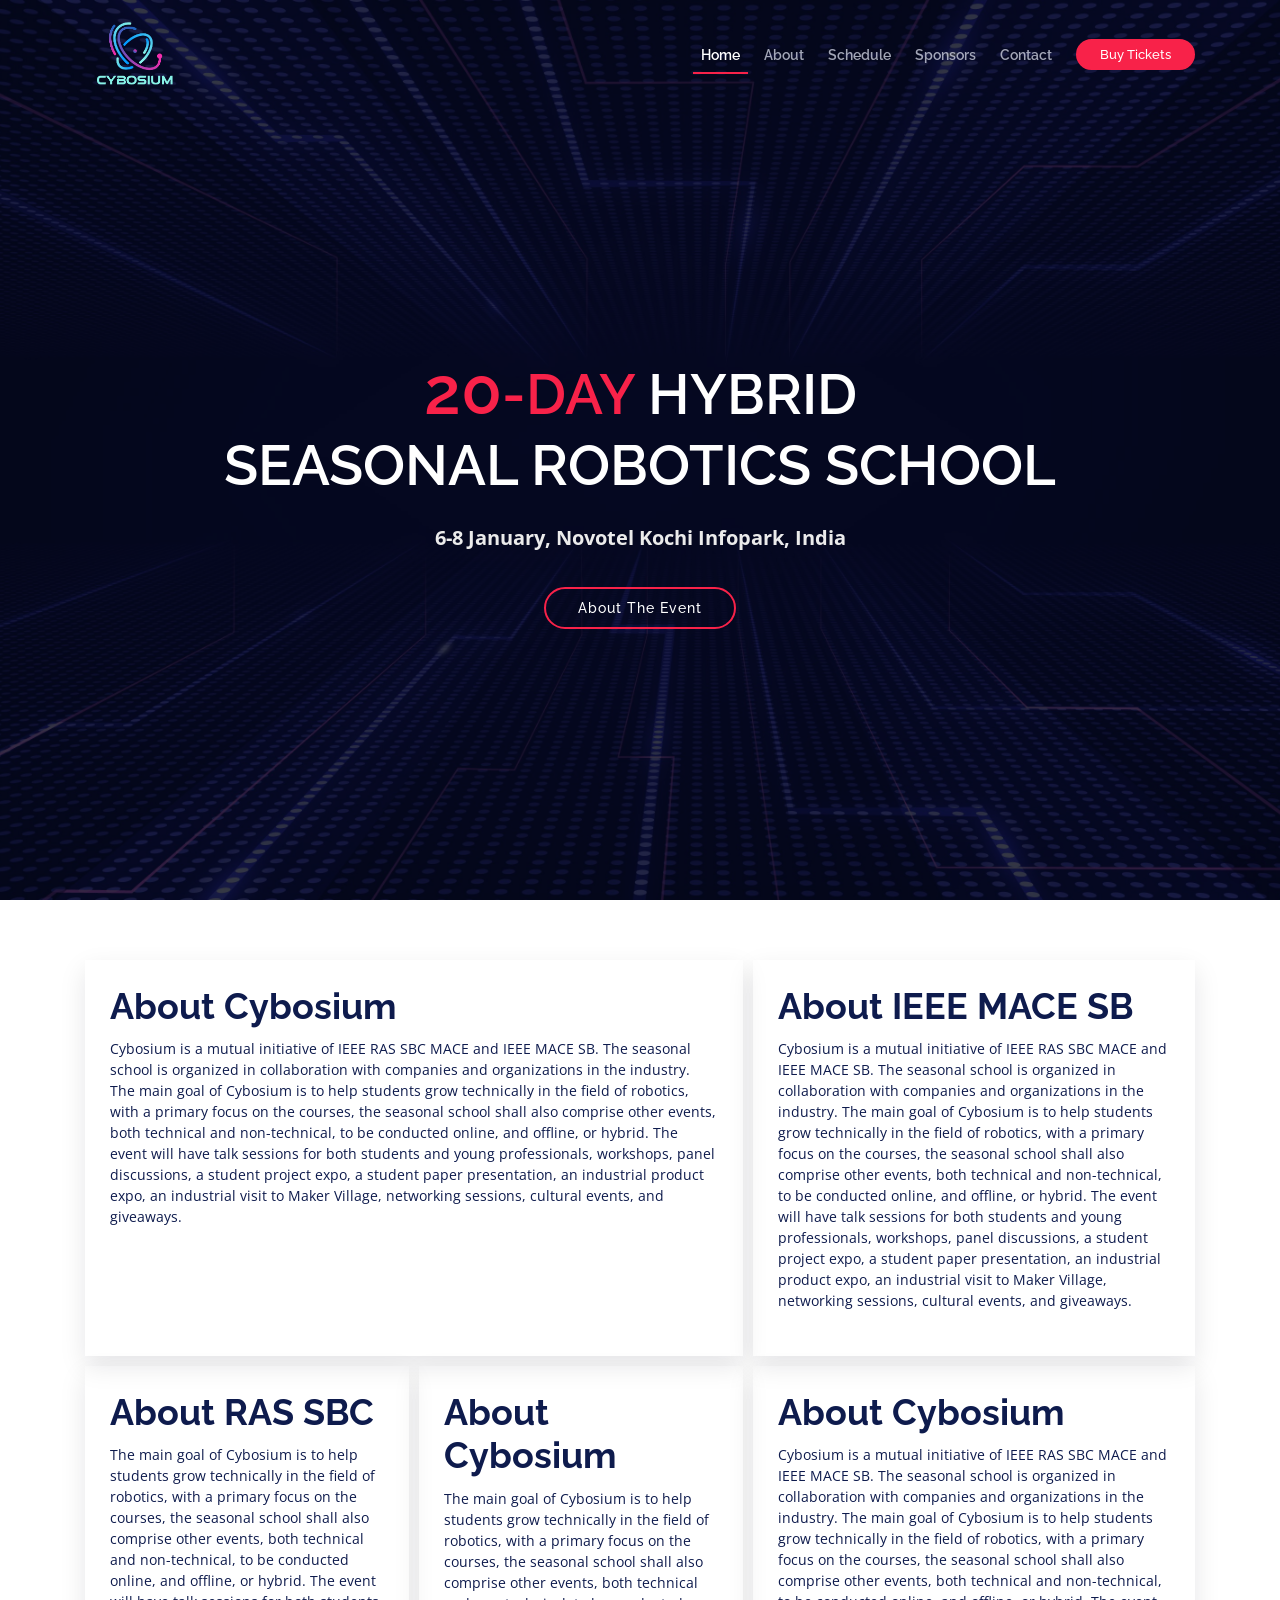
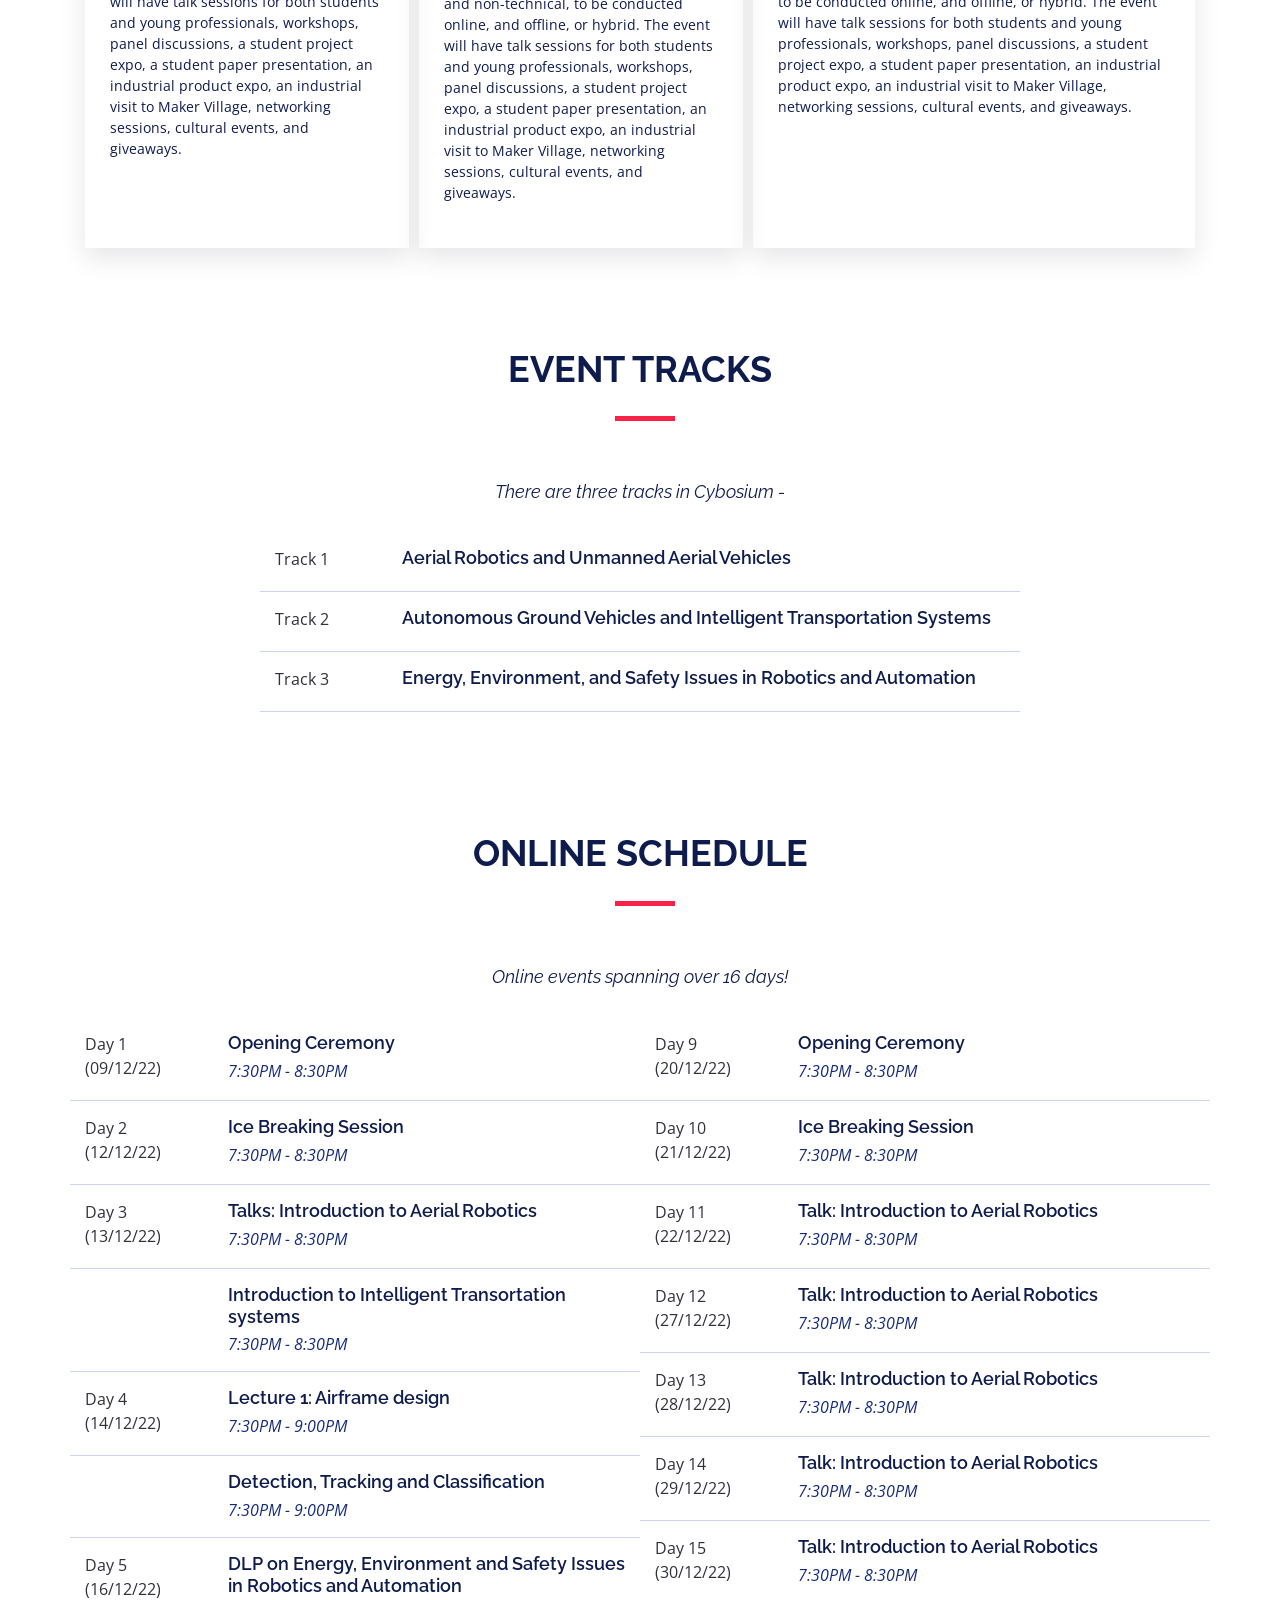
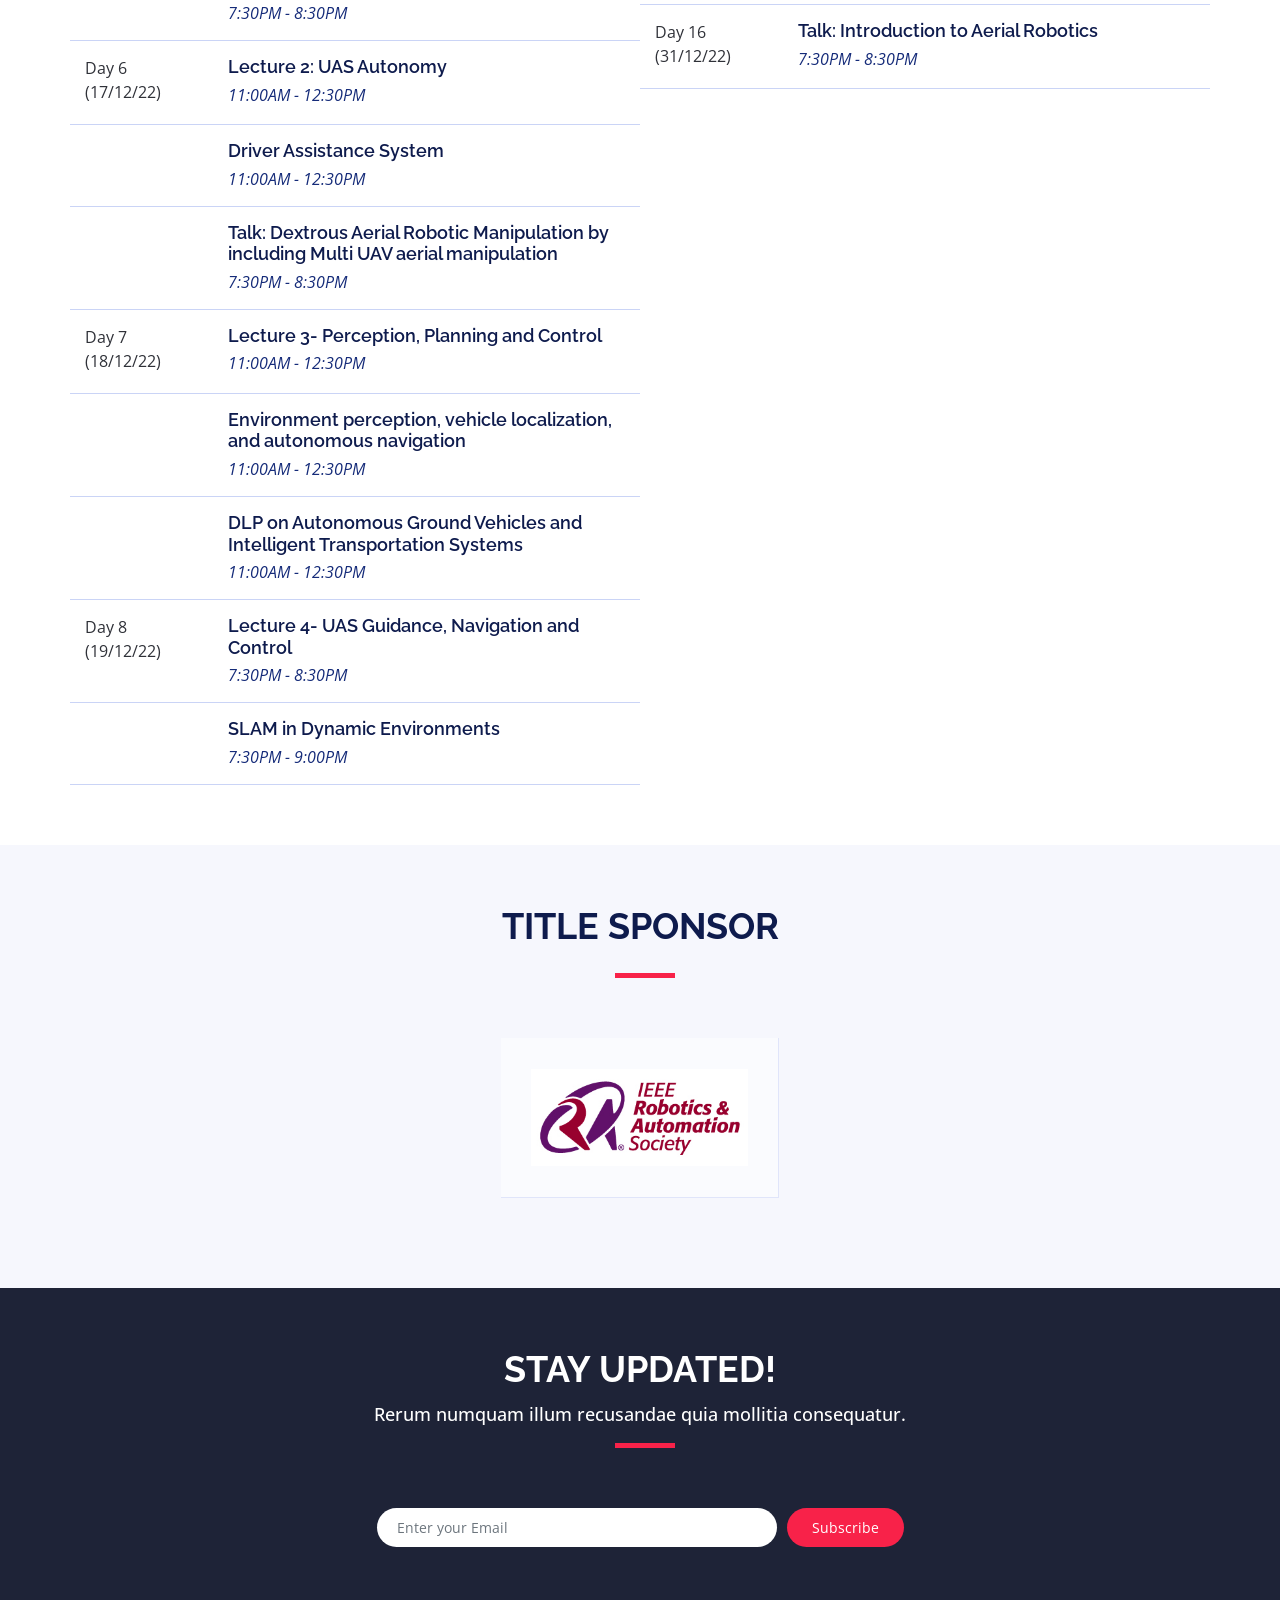
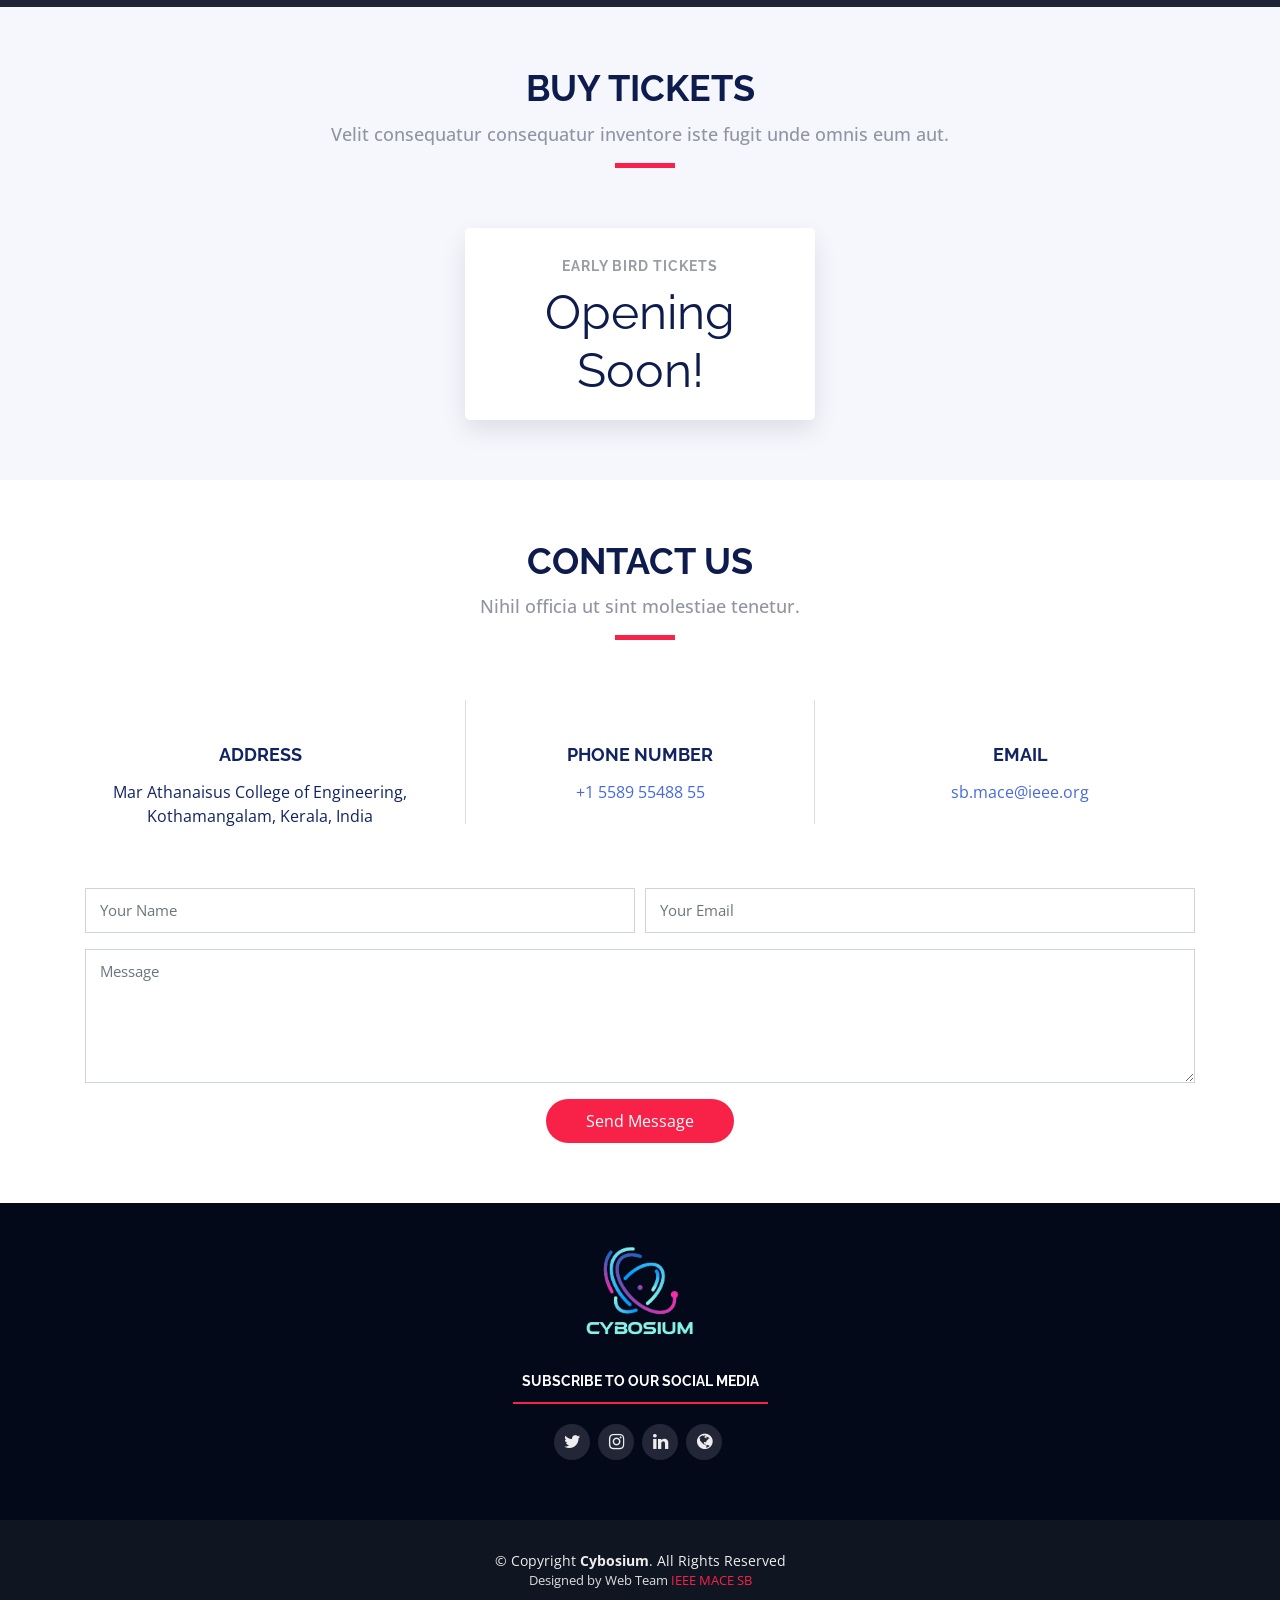
==== index.html @ 36911bfa "Update index.html" ====
<!DOCTYPE html>
<html lang="en">

<head>
  <meta charset="utf-8">
  <title>Cybosium</title>
  <meta content="width=device-width, initial-scale=1.0" name="viewport">
  <meta content="" name="keywords">
  <meta content="" name="description">

  <!-- Favicons -->
  <link href="img/favicon.png" rel="icon">
  <link href="img/apple-touch-icon.png" rel="apple-touch-icon">

  <!-- Google Fonts -->
  <link href="https://fonts.googleapis.com/css?family=Open+Sans:300,300i,400,400i,700,700i|Raleway:300,400,500,700,800" rel="stylesheet">

  <!-- Bootstrap CSS File -->
  <link href="lib/bootstrap/css/bootstrap.min.css" rel="stylesheet">

  <!-- Libraries CSS Files -->
  <link href="lib/font-awesome/css/font-awesome.min.css" rel="stylesheet">
  <link href="lib/animate/animate.min.css" rel="stylesheet">
  <link href="lib/venobox/venobox.css" rel="stylesheet">
  <link href="lib/owlcarousel/assets/owl.carousel.min.css" rel="stylesheet">

  <!-- Main Stylesheet File -->
  <link href="css/style.css" rel="stylesheet">

  <!-- =======================================================
    Theme Name: TheEvent
    Theme URL: https://bootstrapmade.com/theevent-conference-event-bootstrap-template/
    Author: BootstrapMade.com
    License: https://bootstrapmade.com/license/
  ======================================================= -->
</head>

<body>

  <!--==========================
    Header
  ============================-->
  <header id="header">
    <div class="container">

      <div id="logo" class="pull-left">
        <!-- Uncomment below if you prefer to use a text logo -->
        <!-- <h1><a href="#main">C<span>o</span>nf</a></h1>-->
        <a href="#intro" class="scrollto"><img src="img/images/cybosium-logo.png" alt="" title=""></a>
      </div>

      <nav id="nav-menu-container">
        <ul class="nav-menu">
          <li class="menu-active"><a href="#intro">Home</a></li>
          <li><a href="#about">About</a></li>
          <li><a href="#schedule">Schedule</a></li>
          <li><a href="#supporters">Sponsors</a></li>
          <li><a href="#contact">Contact</a></li>
          <li class="buy-tickets"><a href="#buy-tickets">Buy Tickets</a></li>
        </ul>
      </nav><!-- #nav-menu-container -->
    </div>
  </header><!-- #header -->

  <!--==========================
    Intro Section
  ============================-->
  <section id="intro">
    <div class="intro-container wow fadeIn">
      <h1 class="mb-4 pb-0"><span><span>20</span>-day</span> Hybrid<br>Seasonal Robotics School</h1>
      <p class="mb-4 pb-0">6-8 January, Novotel Kochi Infopark, India</p>
      <a href="#about" class="about-btn scrollto">About The Event</a>
    </div>
  </section>

  <main id="main">

    <!--==========================
      About Section
    ============================-->

    <section id="about" class="about">
      <div class="container">
          <div class="div1">
            <h2>About Cybosium</h2>
            <p>
              <span>Cybosium is a mutual initiative of IEEE RAS SBC MACE and IEEE MACE SB. The seasonal school is organized in collaboration with companies and organizations in the industry.</span>
              <span>The main goal of Cybosium is to help students grow technically in the field of robotics, with a primary focus on the courses, the seasonal school shall also comprise other events, both technical and non-technical, to be conducted online, and offline, or hybrid. The event will have talk sessions for both students and young professionals, workshops, panel discussions, a student project expo, a student paper presentation, an industrial product expo, an industrial visit to Maker Village, networking sessions, cultural events, and giveaways.</span>
            </p>
          </div>
          <div class="div2">
            <h2>About IEEE MACE SB</h2>
            <p>
              <span>Cybosium is a mutual initiative of IEEE RAS SBC MACE and IEEE MACE SB. The seasonal school is organized in collaboration with companies and organizations in the industry.</span>
              <span>The main goal of Cybosium is to help students grow technically in the field of robotics, with a primary focus on the courses, the seasonal school shall also comprise other events, both technical and non-technical, to be conducted online, and offline, or hybrid. The event will have talk sessions for both students and young professionals, workshops, panel discussions, a student project expo, a student paper presentation, an industrial product expo, an industrial visit to Maker Village, networking sessions, cultural events, and giveaways.</span>
            </p>
          </div>
          <div class="div3">
            <h2>About RAS SBC</h2>
            <p>
              <span>The main goal of Cybosium is to help students grow technically in the field of robotics, with a primary focus on the courses, the seasonal school shall also comprise other events, both technical and non-technical, to be conducted online, and offline, or hybrid. The event will have talk sessions for both students and young professionals, workshops, panel discussions, a student project expo, a student paper presentation, an industrial product expo, an industrial visit to Maker Village, networking sessions, cultural events, and giveaways.</span>
            </p>
          </div>
          <div class="div4">
            <h2>About Cybosium</h2>
            <p>
              <span>The main goal of Cybosium is to help students grow technically in the field of robotics, with a primary focus on the courses, the seasonal school shall also comprise other events, both technical and non-technical, to be conducted online, and offline, or hybrid. The event will have talk sessions for both students and young professionals, workshops, panel discussions, a student project expo, a student paper presentation, an industrial product expo, an industrial visit to Maker Village, networking sessions, cultural events, and giveaways.</span>
            </p>
          </div>
          <div class="div5">
            <h2>About Cybosium</h2>
            <p>
              <span>Cybosium is a mutual initiative of IEEE RAS SBC MACE and IEEE MACE SB. The seasonal school is organized in collaboration with companies and organizations in the industry.</span>
              <span>The main goal of Cybosium is to help students grow technically in the field of robotics, with a primary focus on the courses, the seasonal school shall also comprise other events, both technical and non-technical, to be conducted online, and offline, or hybrid. The event will have talk sessions for both students and young professionals, workshops, panel discussions, a student project expo, a student paper presentation, an industrial product expo, an industrial visit to Maker Village, networking sessions, cultural events, and giveaways.</span>
            </p>
          </div>
      </div>
    </section>

    <!-- <section id="about" class="about-ieee">
      <div class="container">
        <div class="row">
          <div class="col-lg-8">
            <h2>About IEEE MACE SB</h2>
            <p>
              <span>IEEE Student Branch MACE was established on November 17th, 1988, and is one of the largest student branches across the globe, with over 500 student members. Every year numerous events are conducted by IEEE MACE SB to enhance our students' skills and equip them with the rapidly changing industry.</span>
            </p>
            <p>
              <span>The Student Branch takes the utmost pride in its volunteers, who are very active and ever-ready to take up and solve challenges. Many of the volunteers are part of teams at various levels. We take pride in ensuring to meet the needs of our students in their areas of interest and guide and help them to be better and responsible professionals for a better tomorrow.</span>
            </p>
          </div>
        </div>
      </div>
    </section> -->

    <!--==========================
      Schedule Section
    ============================-->
    <section id="schedule" class="">
      <div class="container wow fadeInUp">
        <div class="section-header">
          <h2>Event Tracks</h2>
        </div>

        <h3 class="sub-heading">There are three tracks in Cybosium -</h3>

        <div class="tab-content row justify-content-center">

          <!-- Schdule Day 1 -->
          <div role="tabpanel" class="col-lg-8 tab-pane fade show active" id="day-1">
            <div class="row schedule-item">
              <div class="col-md-2"><time>Track 1</time></div>
              <div class="col-md-10">
                <h4>Aerial Robotics and Unmanned Aerial Vehicles</h4>
              </div>
            </div>

            <div class="row schedule-item">
              <div class="col-md-2"><time>Track 2</time></div>
              <div class="col-md-10">
                <h4>Autonomous Ground Vehicles and Intelligent Transportation Systems</h4>
              </div>
            </div>

            <div class="row schedule-item">
              <div class="col-md-2"><time>Track 3</time></div>
              <div class="col-md-10">
                <h4>Energy, Environment, and Safety Issues in Robotics and Automation</h4>
              </div>
            </div>
          </div>
          <!-- End Schdule Day 1 -->

        </div>

      </div>

    </section>


    <section id="schedule" class="">
      <div class="container wow fadeInUp">
        <div class="section-header">
          <h2>Online Schedule</h2>
        </div>

        <h3 class="sub-heading">Online events spanning over 16 days!</h3>

        <div class="tab-content row justify-content-center">

          <div role="tabpanel" class="col-lg-6 tab-pane fade show active" id="day-1">

            <div class="row schedule-item">
              <div class="col-md-3"><time>Day 1 (09/12/22)</time></div>
              <div class="col-md-9">
                <h4>Opening Ceremony</h4>
                <p>7:30PM - 8:30PM</p>
              </div>
            </div>

            <div class="row schedule-item">
              <div class="col-md-3"><time>Day 2 (12/12/22)</time></div>
              <div class="col-md-9">
                <h4>Ice Breaking Session</h4>
                <p>7:30PM - 8:30PM</p>
              </div>
            </div>
            
            <div class="row schedule-item">
              <div class="col-md-3"><time>Day 3 (13/12/22)</time></div>
              <div class="col-md-9">
                <h4>Talks: Introduction to Aerial Robotics</h4>
                <p>7:30PM - 8:30PM</p>
              </div>
            </div>
            
            <div class="row schedule-item">
              <div class="col-md-3"><time>                </time></div>
              <div class="col-md-9">
                <h4>Introduction to Intelligent Transortation systems</h4>
                <p>7:30PM - 8:30PM</p>
              </div>
            </div>

            <div class="row schedule-item">
              <div class="col-md-3"><time>Day 4 (14/12/22)</time></div>
              <div class="col-md-9">
                <h4>Lecture 1: Airframe design</h4>
                <p>7:30PM - 9:00PM</p>
              </div>
            </div>
            
            <div class="row schedule-item">
              <div class="col-md-3"><time>                </time></div>
              <div class="col-md-9">
                <h4>Detection, Tracking and Classification</h4>
                <p>7:30PM - 9:00PM</p>
              </div>
            </div>

            <div class="row schedule-item">
              <div class="col-md-3"><time>Day 5 (16/12/22)</time></div>
              <div class="col-md-9">
                <h4>DLP on Energy, Environment and Safety Issues in Robotics and Automation</h4>
                <p>7:30PM - 8:30PM</p>
              </div>
            </div>

            <div class="row schedule-item">
              <div class="col-md-3"><time>Day 6 (17/12/22)</time></div>
              <div class="col-md-9">
                <h4>Lecture 2: UAS Autonomy</h4>
                <p>11:00AM - 12:30PM</p>
              </div>
            </div>
            
            <div class="row schedule-item">
              <div class="col-md-3"><time>                </time></div>
              <div class="col-md-9">
                <h4>Driver Assistance System</h4>
                <p>11:00AM - 12:30PM</p>
              </div>
            </div>
            
            <div class="row schedule-item">
              <div class="col-md-3"><time>                </time></div>
              <div class="col-md-9">
                <h4>Talk: Dextrous Aerial Robotic Manipulation by including Multi UAV aerial manipulation</h4>
                <p>7:30PM - 8:30PM</p>
              </div>
            </div>
            

            


            <div class="row schedule-item">
              <div class="col-md-3"><time>Day 7 (18/12/22)</time></div>
              <div class="col-md-9">
                <h4>Lecture 3- Perception, Planning and Control</h4>
                <p>11:00AM - 12:30PM</p>
              </div>
            </div>
            
            <div class="row schedule-item">
              <div class="col-md-3"><time>                </time></div>
              <div class="col-md-9">
                <h4>Environment perception, vehicle localization, and autonomous navigation</h4>
                <p>11:00AM - 12:30PM</p>
              </div>
            </div>
            
            <div class="row schedule-item">
              <div class="col-md-3"><time>                </time></div>
              <div class="col-md-9">
                <h4>DLP on Autonomous Ground Vehicles and Intelligent Transportation Systems</h4>
                <p>11:00AM - 12:30PM</p>
              </div>
            </div>
            
            <div class="row schedule-item">
              <div class="col-md-3"><time>Day 8 (19/12/22)</time></div>
              <div class="col-md-9">
                <h4>Lecture 4- UAS Guidance, Navigation and Control</h4>
                <p>7:30PM - 8:30PM</p>
              </div>
            </div>
            
            <div class="row schedule-item">
              <div class="col-md-3"><time>                </time></div>
              <div class="col-md-9">
                <h4>SLAM in Dynamic Environments</h4>
                <p>7:30PM - 9:00PM</p>
              </div>
            </div>
           
           

          </div>  

          <div role="tabpanel" class="col-lg-6 tab-pane fade show active" id="day-1">

            <div class="row schedule-item">
              <div class="col-md-3"><time>Day 9 (20/12/22)</time></div>
              <div class="col-md-9">
                <h4>Opening Ceremony</h4>
                <p>7:30PM - 8:30PM</p>
              </div>
            </div>

            <div class="row schedule-item">
              <div class="col-md-3"><time>Day 10 (21/12/22)</time></div>
              <div class="col-md-9">
                <h4>Ice Breaking Session</h4>
                <p>7:30PM - 8:30PM</p>
              </div>
            </div>
            
            <div class="row schedule-item">
              <div class="col-md-3"><time>Day 11 (22/12/22)</time></div>
              <div class="col-md-9">
                <h4>Talk: Introduction to Aerial Robotics</h4>
                <p>7:30PM - 8:30PM</p>
              </div>
            </div>

            <div class="row schedule-item">
               <div class="col-md-3"><time>Day 12 (27/12/22)</time></div>
               <div class="col-md-9">
                <h4>Talk: Introduction to Aerial Robotics</h4>
                <p>7:30PM - 8:30PM</p>
              </div>
            </div>

            <div class="row schedule-item">
              <div class="col-md-3"><time>Day 13 (28/12/22)</time></div>
              <div class="col-md-9">
                <h4>Talk: Introduction to Aerial Robotics</h4>
                <p>7:30PM - 8:30PM</p>
              </div>
            </div>

            <div class="row schedule-item">
              <div class="col-md-3"><time>Day 14 (29/12/22)</time></div>
              <div class="col-md-9">
                <h4>Talk: Introduction to Aerial Robotics</h4>
                <p>7:30PM - 8:30PM</p>
              </div>
            </div>

            <div class="row schedule-item">
              <div class="col-md-3"><time>Day 15 (30/12/22)</time></div>
              <div class="col-md-9">
                <h4>Talk: Introduction to Aerial Robotics</h4>
                <p>7:30PM - 8:30PM</p>
              </div>
            </div>

            <div class="row schedule-item">
              <div class="col-md-3"><time>Day 16 (31/12/22)</time></div>
              <div class="col-md-9">
                <h4>Talk: Introduction to Aerial Robotics</h4>
                <p>7:30PM - 8:30PM</p>
              </div>
            </div>
          </div>
        </div>
      </div>

    </section>

    <!--==========================
      Sponsors Section
    ============================-->
    <section id="supporters" class="section-with-bg wow fadeInUp">

      <div class="container">
        <div class="section-header">
          <h2>Title Sponsor</h2>
        </div>

        <div class="row no-gutters supporters-wrap clearfix">
          <div class="col-lg-3 col-md-4 col-xs-6 mx-auto">
            <div class="supporter-logo">
              <img src="img/images/logo.jpg" class="img-fluid" alt="">
            </div>
          </div>
        </div>

      </div>

    </section>

    <!--==========================
      Subscribe Section
    ============================-->
    <section id="subscribe">
      <div class="container wow fadeInUp">
        <div class="section-header">
          <h2>Stay Updated!</h2>
          <p>Rerum numquam illum recusandae quia mollitia consequatur.</p>
        </div>

        <form method="POST" action="#">
          <div class="form-row justify-content-center">
            <div class="col-auto">
              <input type="text" class="form-control" placeholder="Enter your Email">
            </div>
            <div class="col-auto">
              <button type="submit">Subscribe</button>
            </div>
          </div>
        </form>

      </div>
    </section>

    <!--==========================
      Buy Ticket Section
    ============================-->
    <section id="buy-tickets" class="section-with-bg wow fadeInUp">
      <div class="container">

        <div class="section-header">
          <h2>Buy Tickets</h2>
          <p>Velit consequatur consequatur inventore iste fugit unde omnis eum aut.</p>
        </div>

        <div class="row">
          <div class="col-lg-4 mx-auto">
            <div class="card mb-5 mb-lg-0">
              <div class="card-body">
                <h5 class="card-title text-muted text-uppercase text-center">Early Bird Tickets</h5>
                <h6 class="card-price text-center">Opening Soon!</h6>
              </div>
            </div>
          </div>
        </div>

      </div>

      <!-- Modal Order Form -->
      <div id="buy-ticket-modal" class="modal fade">
        <div class="modal-dialog" role="document">
          <div class="modal-content">
            <div class="modal-header">
              <h4 class="modal-title">Buy Tickets</h4>
              <button type="button" class="close" data-dismiss="modal" aria-label="Close">
                <span aria-hidden="true">&times;</span>
              </button>
            </div>
            <div class="modal-body">
              <form method="POST" action="#">
                <div class="form-group">
                  <input type="text" class="form-control" name="your-name" placeholder="Your Name">
                </div>
                <div class="form-group">
                  <input type="text" class="form-control" name="your-email" placeholder="Your Email">
                </div>
                <div class="form-group">
                  <select id="ticket-type" name="ticket-type" class="form-control" >
                    <option value="">-- Select Your Ticket Type --</option>
                    <option value="standard-access">Standard Access</option>
                    <option value="pro-access">Pro Access</option>
                    <option value="premium-access">Premium Access</option>
                  </select>
                </div>
                <div class="text-center">
                  <button type="submit" class="btn">Buy Now</button>
                </div>
              </form>
            </div>
          </div><!-- /.modal-content -->
        </div><!-- /.modal-dialog -->
      </div><!-- /.modal -->

    </section>

    <!--==========================
      Contact Section
    ============================-->
    <section id="contact" class="section-bg wow fadeInUp">

      <div class="container">

        <div class="section-header">
          <h2>Contact Us</h2>
          <p>Nihil officia ut sint molestiae tenetur.</p>
        </div>

        <div class="row contact-info">

          <div class="col-md-4">
            <div class="contact-address">
              <i class="ion-ios-location-outline"></i>
              <h3>Address</h3>
              <address>Mar Athanaisus College of Engineering, Kothamangalam, Kerala, India</address>
            </div>
          </div>

          <div class="col-md-4">
            <div class="contact-phone">
              <i class="ion-ios-telephone-outline"></i>
              <h3>Phone Number</h3>
              <p><a href="tel:+155895548855">+1 5589 55488 55</a></p>
            </div>
          </div>

          <div class="col-md-4">
            <div class="contact-email">
              <i class="ion-ios-email-outline"></i>
              <h3>Email</h3>
              <p><a href="mailto:info@example.com">sb.mace@ieee.org</a></p>
            </div>
          </div>

        </div>

        <div class="form">
          <div id="sendmessage">Your message has been sent. Thank you!</div>
          <div id="errormessage"></div>
          <form action="" method="post" role="form" class="contactForm">
            <div class="form-row">
              <div class="form-group col-md-6">
                <input type="text" name="name" class="form-control" id="name" placeholder="Your Name" data-rule="minlen:4" data-msg="Please enter at least 4 chars" />
                <div class="validation"></div>
              </div>
              <div class="form-group col-md-6">
                <input type="email" class="form-control" name="email" id="email" placeholder="Your Email" data-rule="email" data-msg="Please enter a valid email" />
                <div class="validation"></div>
              </div>
            </div>
            <div class="form-group">
              <textarea class="form-control" name="message" rows="5" data-rule="required" data-msg="Please write something for us" placeholder="Message"></textarea>
              <div class="validation"></div>
            </div>
            <div class="text-center"><button type="submit">Send Message</button></div>
          </form>
        </div>

      </div>
    </section><!-- #contact -->

  </main>


  <!--==========================
    Footer
  ============================-->
  <footer id="footer">
    <div class="footer-top">
      <div class="container">
        <div class="row">

          <div class="col-12 text-center footer-info">
            <img src="img/images/cybosium-logo.png" alt="TheEvenet">
            <div class="row">
              <div class="col-lg-3 col-md-12 mx-auto footer-contact">
                <h4>Subscribe to our social media</h4>
                <div class="social-links">
                  <a href="https://twitter.com/ieeemace" class="twitter" target="_blank"><i class="fa fa-twitter"></i></a>
                  <!-- <a href="#" class="facebook" target="_blank"><i class="fa fa-facebook"></i></a> -->
                  <a href="https://www.instagram.com/ieeemace" class="instagram" target="_blank"><i class="fa fa-instagram"></i></a>
                  <a href="https://www.linkedin.com/company/ieeemace" class="linkedin" target="_blank"><i class="fa fa-linkedin"></i></a>
                  <a href="https://ieeemace.org/" class="google-plus" target="_blank"><i class="fa fa-globe"></i></a>
                </div>
              </div>
            </div>
          </div>
        </div>
      </div>
    </div>

    <div class="container">
      <div class="copyright">
        &copy; Copyright <strong>Cybosium</strong>. All Rights Reserved
      </div>
      <div class="credits">
        <!--
          All the links in the footer should remain intact.
          You can delete the links only if you purchased the pro version.
          Licensing information: https://bootstrapmade.com/license/
          Purchase the pro version with working PHP/AJAX contact form: https://bootstrapmade.com/buy/?theme=TheEvent
        -->
        Designed by Web Team <a href="https://ieeemace.org" target="_blank">IEEE MACE SB</a>
      </div>
    </div>
  </footer><!-- #footer -->

  <a href="#" class="back-to-top"><i class="fa fa-angle-up"></i></a>

  <!-- JavaScript Libraries -->
  <script src="lib/jquery/jquery.min.js"></script>
  <script src="lib/jquery/jquery-migrate.min.js"></script>
  <script src="lib/bootstrap/js/bootstrap.bundle.min.js"></script>
  <script src="lib/easing/easing.min.js"></script>
  <script src="lib/superfish/hoverIntent.js"></script>
  <script src="lib/superfish/superfish.min.js"></script>
  <script src="lib/wow/wow.min.js"></script>
  <script src="lib/venobox/venobox.min.js"></script>
  <script src="lib/owlcarousel/owl.carousel.min.js"></script>

  <!-- Contact Form JavaScript File -->
  <script src="contactform/contactform.js"></script>

  <!-- Template Main Javascript File -->
  <script src="js/main.js"></script>
</body>

</html>
---- css/style.css ----
/*
  Theme Name: TheEvent
  Theme URL: https://bootstrapmade.com/theevent-conference-event-bootstrap-template/
  Author: BootstrapMade.com
  License: https://bootstrapmade.com/license/
*/

/*--------------------------------------------------------------
# General
--------------------------------------------------------------*/

body {
  background: #fff;
  color: #2f3138;
  font-family: "Open Sans", sans-serif;
}

a {
  color: #f82249;
  transition: 0.5s;
}

a:hover,
a:active,
a:focus {
  color: #f8234a;
  outline: none;
  text-decoration: none;
}

p {
  padding: 0;
  margin: 0 0 30px 0;
}

h1,
h2,
h3,
h4,
h5,
h6 {
  font-family: "Raleway", sans-serif;
  font-weight: 400;
  margin: 0 0 20px 0;
  padding: 0;
  color: #0e1b4d;
}

.main-page {
  margin-top: 70px;
}

.wow {
  visibility: hidden;
}

/* Prelaoder */

#preloader {
  position: fixed;
  left: 0;
  top: 0;
  z-index: 999;
  width: 100%;
  height: 100%;
  overflow: visible;
  background: #fff url("../img/preloader.svg") no-repeat center center;
}

/* Back to top button */

.back-to-top {
  position: fixed;
  display: none;
  background: #f82249;
  color: #fff;
  width: 40px;
  height: 40px;
  text-align: center;
  border-radius: 50px;
  right: 15px;
  bottom: 15px;
  transition: background 0.5s ease-in-out;
}

.back-to-top i {
  font-size: 24px;
  padding-top: 6px;
}

.back-to-top:focus {
  background: #e0072f;
  color: #fff;
  outline: none;
}

.back-to-top:hover {
  background: #e0072f;
  color: #fff;
}

/* Sections Header
--------------------------------*/

.section-header {
  margin-bottom: 60px;
  position: relative;
  padding-bottom: 20px;
}

.section-header::before {
  content: '';
  position: absolute;
  display: block;
  width: 60px;
  height: 5px;
  background: #f82249;
  bottom: 0;
  left: calc(50% - 25px);
}

.section-header h2 {
  font-size: 36px;
  text-transform: uppercase;
  text-align: center;
  font-weight: 700;
  margin-bottom: 10px;
}

.section-header p {
  text-align: center;
  padding: 0;
  margin: 0;
  font-size: 18px;
  font-weight: 500;
  color: #9195a2;
}

.section-with-bg {
  background-color: #f6f7fd;
}

/*--------------------------------------------------------------
# Header
--------------------------------------------------------------*/

#header {
  height: 110px;
  padding: 25px 0;
  position: fixed;
  left: 0;
  top: 0;
  right: 0;
  transition: all 0.5s;
  z-index: 997;
}

#header .container {
  display: flex;
  align-items: center;
  justify-content: space-between;
  height: 100%;
}

#header.header-scrolled,
#header.header-fixed {
  background: rgba(6, 12, 34, 0.98);
  height: 70px;
  padding: 15px 0;
  transition: all 0.5s;
}

#header #logo h1 {
  font-size: 36px;
  margin: 0;
  padding: 6px 0;
  line-height: 1;
  font-family: "Raleway", sans-serif;
  font-weight: 700;
  letter-spacing: 3px;
  text-transform: uppercase;
}

#header #logo h1 span {
  color: #f82249;
}

#header #logo h1 a,
#header #logo h1 a:hover {
  color: #fff;
}

#header #logo img {
  padding: 0;
  margin: 0;
  max-height: 100px;
  transition: all 200ms ease;
  /* transform: translateY(-25px); */
}

#header.header-scrolled #logo img {
  /* padding: 0;
  margin: 0; */
  max-height: 80px;
}


/*--------------------------------------------------------------
# Navigation Menu
--------------------------------------------------------------*/

/* Nav Menu Essentials */

.nav-menu,
.nav-menu * {
  margin: 0;
  padding: 0;
  list-style: none;
}

.nav-menu ul {
  position: absolute;
  display: none;
  top: 100%;
  left: 0;
  z-index: 99;
}

.nav-menu li {
  position: relative;
  white-space: nowrap;
}

.nav-menu > li {
  float: left;
}

.nav-menu li:hover > ul,
.nav-menu li.sfHover > ul {
  display: block;
}

.nav-menu ul ul {
  top: 0;
  left: 100%;
}

.nav-menu ul li {
  min-width: 180px;
}

/* Nav Menu Arrows */

.sf-arrows .sf-with-ul {
  padding-right: 30px;
}

.sf-arrows .sf-with-ul:after {
  content: "\f107";
  position: absolute;
  right: 15px;
  font-family: FontAwesome;
  font-style: normal;
  font-weight: normal;
}

.sf-arrows ul .sf-with-ul:after {
  content: "\f105";
}

/* Nav Meu Container */

#nav-menu-container {
  float: right;
  margin: 0;
}

/* Nav Meu Styling */

.nav-menu a {
  padding: 8px;
  text-decoration: none;
  display: inline-block;
  color: rgba(202, 206, 221, 0.8);
  font-family: "Raleway", sans-serif;
  font-weight: 600;
  font-size: 14px;
  outline: none;
}

.nav-menu .menu-active a,
.nav-menu a:hover {
  color: #fff;
}

.nav-menu > li {
  margin-left: 8px;
}

.nav-menu > li > a:before {
  content: "";
  position: absolute;
  width: 0;
  height: 2px;
  bottom: 0;
  left: 0;
  background-color: #f82249;
  visibility: hidden;
  transition: all 0.3s ease-in-out 0s;
}

.nav-menu a:hover:before,
.nav-menu li:hover > a:before,
.nav-menu .menu-active > a:before {
  visibility: visible;
  width: 100%;
}

.nav-menu li.buy-tickets a {
  color: #fff;
  background: #f82249;
  padding: 7px 22px;
  border-radius: 50px;
  border: 2px solid #f82249;
  transition: all ease-in-out 0.3s;
  font-weight: 500;
  margin-left: 8px;
  margin-top: 2px;
  line-height: 1;
  font-size: 13px;
}

.nav-menu li.buy-tickets a:hover {
  background: none;
}

.nav-menu li.buy-tickets:hover a:before,
.nav-menu li.buy-tickets.menu-active a:before {
  visibility: hidden;
}

.nav-menu ul {
  margin: 4px 0 0 0;
  padding: 10px;
  box-shadow: 0px 0px 30px rgba(127, 137, 161, 0.25);
  background: #fff;
  border-radius: 3px;
}

.nav-menu ul li {
  transition: 0.3s;
}

.nav-menu ul li a {
  padding: 10px;
  color: #060c22;
  transition: 0.3s;
  display: block;
  font-size: 13px;
  text-transform: none;
  border-radius: 3px;
}

.nav-menu ul li:hover > a {
  background: #f82249;
  color: #fff;
}

.nav-menu ul ul {
  margin: 0;
}

/* Mobile Nav Toggle */

#mobile-nav-toggle {
  position: fixed;
  right: 0;
  top: 0;
  z-index: 999;
  margin: 15px 15px 0 0;
  border: 0;
  background: none;
  font-size: 24px;
  display: none;
  transition: all 0.4s;
  outline: none;
  cursor: pointer;
}

#mobile-nav-toggle i {
  color: #fff;
}

/* Mobile Nav Styling */

#mobile-nav {
  position: fixed;
  top: 0;
  padding-top: 18px;
  bottom: 0;
  z-index: 998;
  background: rgba(6, 12, 34, 0.9);
  left: -260px;
  width: 260px;
  overflow-y: auto;
  transition: 0.4s;
}

#mobile-nav ul {
  padding: 0;
  margin: 0;
  list-style: none;
}

#mobile-nav ul li {
  position: relative;
}

#mobile-nav ul li a {
  color: #fff;
  font-size: 17px;
  overflow: hidden;
  padding: 10px 22px 10px 15px;
  position: relative;
  text-decoration: none;
  width: 100%;
  display: block;
  outline: none;
}

#mobile-nav ul li a:hover {
  color: #f82249;
}

#mobile-nav ul li li {
  padding-left: 30px;
}

#mobile-nav ul .menu-has-children i {
  position: absolute;
  right: 0;
  z-index: 99;
  padding: 15px;
  cursor: pointer;
  color: #fff;
}

#mobile-nav ul .menu-has-children i.fa-chevron-up {
  color: #f82249;
}

#mobile-nav ul .menu-item-active {
  color: #f82249;
}

#mobile-body-overly {
  width: 100%;
  height: 100%;
  z-index: 997;
  top: 0;
  left: 0;
  position: fixed;
  background: rgba(6, 12, 34, 0.8);
  display: none;
}

/* Mobile Nav body classes */

body.mobile-nav-active {
  overflow: hidden;
}

body.mobile-nav-active #mobile-nav {
  left: 0;
}

body.mobile-nav-active #mobile-nav-toggle {
  color: #fff;
}

/*--------------------------------------------------------------
# Intro Section
--------------------------------------------------------------*/

#intro {
  width: 100%;
  height: 100vh;
  background: url(../img/images/hero.jpg) center center;
  /* background-size: auto 100%; */
  background-size: cover;
  background-repeat: no-repeat;
  overflow: hidden;
  position: relative;
}

#intro:before {
  content: "";
  background: rgba(4, 8, 23, 0.8);
  /* background: rgba(208, 72, 13, 0.9); */
  position: absolute;
  bottom: 0;
  top: 0;
  left: 0;
  right: 0;
}

#intro .intro-container {
  position: absolute;
  bottom: 0;
  left: 0;
  top: 90px;
  right: 0;
  display: -webkit-box;
  display: -ms-flexbox;
  display: flex;
  -webkit-box-pack: center;
  -ms-flex-pack: center;
  justify-content: center;
  -webkit-box-align: center;
  -ms-flex-align: center;
  align-items: center;
  -webkit-box-orient: vertical;
  -webkit-box-direction: normal;
  -ms-flex-direction: column;
  flex-direction: column;
  text-align: center;
  padding: 0 15px;
}

#intro h1 {
  color: #fff;
  font-family: "Raleway", sans-serif;
  font-size: 56px;
  font-weight: 600;
  text-transform: uppercase;
}

#intro h1 span span{
  font-size: 67px;
}

#intro h1 span {
  color: #f82249;
}

#intro p {
  color: #ebebeb;
  font-weight: 700;
  font-size: 20px;
}

#intro .play-btn {
  width: 94px;
  height: 94px;
  background: radial-gradient(#f82249 50%, rgba(101, 111, 150, 0.15) 52%);
  border-radius: 50%;
  display: block;
  position: relative;
  overflow: hidden;
}

#intro .play-btn::after {
  content: '';
  position: absolute;
  left: 50%;
  top: 50%;
  -webkit-transform: translateX(-40%) translateY(-50%);
  transform: translateX(-40%) translateY(-50%);
  width: 0;
  height: 0;
  border-top: 10px solid transparent;
  border-bottom: 10px solid transparent;
  border-left: 15px solid #fff;
  z-index: 100;
  transition: all 400ms cubic-bezier(0.55, 0.055, 0.675, 0.19);
}

#intro .play-btn:before {
  content: '';
  position: absolute;
  width: 120px;
  height: 120px;
  -webkit-animation-delay: 0s;
  animation-delay: 0s;
  -webkit-animation: pulsate-btn 2s;
  animation: pulsate-btn 2s;
  -webkit-animation-direction: forwards;
  animation-direction: forwards;
  -webkit-animation-iteration-count: infinite;
  animation-iteration-count: infinite;
  -webkit-animation-timing-function: steps;
  animation-timing-function: steps;
  opacity: 1;
  border-radius: 50%;
  border: 2px solid rgba(163, 163, 163, 0.4);
  top: -15%;
  left: -15%;
  background: rgba(198, 16, 0, 0);
}

#intro .play-btn:hover::after {
  border-left: 15px solid #f82249;
  -webkit-transform: scale(20);
  transform: scale(20);
}

#intro .play-btn:hover::before {
  content: '';
  position: absolute;
  left: 50%;
  top: 50%;
  -webkit-transform: translateX(-40%) translateY(-50%);
  transform: translateX(-40%) translateY(-50%);
  width: 0;
  height: 0;
  border: none;
  border-top: 10px solid transparent;
  border-bottom: 10px solid transparent;
  border-left: 15px solid #fff;
  z-index: 200;
  -webkit-animation: none;
  animation: none;
  border-radius: 0;
}

#intro .about-btn {
  font-family: "Raleway", sans-serif;
  font-weight: 500;
  font-size: 14px;
  letter-spacing: 1px;
  display: inline-block;
  padding: 12px 32px;
  border-radius: 50px;
  transition: 0.5s;
  line-height: 1;
  margin: 10px;
  color: #fff;
  -webkit-animation-delay: 0.8s;
  animation-delay: 0.8s;
  border: 2px solid #f82249;
}

#intro .about-btn:hover {
  background: #f82249;
  color: #fff;
}

@-webkit-keyframes pulsate-btn {
  0% {
    -webkit-transform: scale(0.6, 0.6);
    transform: scale(0.6, 0.6);
    opacity: 1;
  }

  100% {
    -webkit-transform: scale(1, 1);
    transform: scale(1, 1);
    opacity: 0;
  }
}

@keyframes pulsate-btn {
  0% {
    -webkit-transform: scale(0.6, 0.6);
    transform: scale(0.6, 0.6);
    opacity: 1;
  }

  100% {
    -webkit-transform: scale(1, 1);
    transform: scale(1, 1);
    opacity: 0;
  }
}

/*--------------------------------------------------------------
# About Section
--------------------------------------------------------------*/

#about {
  /* background: url("../img/images/robot-infinity.jpg");
  background-size: cover; */
  overflow: hidden;
  position: relative;
  color: #fff;
  padding: 60px 0 40px 0;
  background-attachment: fixed;
  color: #0e1b4d;
}

/* #about:before {
  content: "";
  background: rgba(13, 20, 41, 0.9);
  position: absolute;
  bottom: 0;
  top: 0;
  left: 0;
  right: 0;
} */

#about h2 {
  font-size: 36px;
  font-weight: bold;
  margin-bottom: 10px;
  /* color: #fff; */
}

#about h3 {
  font-size: 18px;
  font-weight: bold;
  text-transform: uppercase;
  margin-bottom: 10px;
  /* color: #fff; */
}

#about p {
  font-size: 14px;
  margin-bottom: 20px;
  /* color: #fff; */
}





#about.about-ieee {
  background: url("../img/images/robot-city.jpg");
  background-size: cover;
  overflow: hidden;
  position: relative;
  color: #fff;
  padding: 60px 0 40px 0;
  background-attachment: fixed;
}

#about.about-ieee:before {
  content: "";
  background: rgba(13, 20, 41, 0.9);
  position: absolute;
  bottom: 0;
  top: 0;
  left: 0;
  right: 0;
}

#about.about-ieee h2 {
  font-size: 36px;
  font-weight: bold;
  margin-bottom: 10px;
  color: #fff;
}

#about.about-ieee h3 {
  font-size: 18px;
  font-weight: bold;
  text-transform: uppercase;
  margin-bottom: 10px;
  color: #fff;
}

#about.about-ieee p {
  font-size: 14px;
  margin-bottom: 20px;
  color: #fff;
}

/*--------------------------------------------------------------
# Speakers Section
--------------------------------------------------------------*/

#speakers {
  padding: 60px 0 30px 0;
}

#speakers .speaker {
  position: relative;
  overflow: hidden;
  margin-bottom: 30px;
}

#speakers .speaker .details {
  background: rgba(6, 12, 34, 0.76);
  position: absolute;
  left: 0;
  bottom: -30px;
  right: 0;
  text-align: center;
  padding-top: 10px;
  transition: all 300ms cubic-bezier(0.645, 0.045, 0.355, 1);
}

#speakers .speaker .details h3 {
  color: #fff;
  font-size: 22px;
  font-weight: 600;
  margin-bottom: 5px;
}

#speakers .speaker .details p {
  color: #fff;
  font-size: 15px;
  margin-bottom: 10px;
  font-style: italic;
}

#speakers .speaker .details .social {
  height: 30px;
}

#speakers .speaker .details a {
  color: #fff;
}

#speakers .speaker .details a:hover {
  color: #f82249;
}

#speakers .speaker:hover .details {
  bottom: 0;
}

#speakers-details {
  padding: 60px 0;
}

#speakers-details .details h2 {
  color: #112363;
  font-size: 28px;
  font-weight: 700;
  margin-bottom: 10px;
}

#speakers-details .details .social {
  margin-bottom: 15px;
}

#speakers-details .details .social a {
  background: #e9edfb;
  color: #112363;
  line-height: 1;
  display: inline-block;
  text-align: center;
  border-radius: 50%;
  width: 36px;
  height: 36px;
  padding-top: 9px;
}

#speakers-details .details .social a:hover {
  background: #f82249;
  color: #fff;
}

#speakers-details .details .social a i {
  font-size: 18px;
}

#speakers-details .details p {
  color: #112363;
  font-size: 15px;
  margin-bottom: 10px;
}

/*--------------------------------------------------------------
# Schedule Section
--------------------------------------------------------------*/

#schedule {
  padding: 60px 0 60px 0;
}

#schedule .nav-tabs {
  text-align: center;
  margin: auto;
  display: block;
  border-bottom: 0;
  margin-bottom: 30px;
}

#schedule .nav-tabs li {
  display: inline-block;
  margin-bottom: 0;
}

#schedule .nav-tabs a {
  border: none;
  border-radius: 50px;
  font-weight: 600;
  background-color: #0e1b4d;
  color: #fff;
  padding: 10px 100px;
}

#schedule .nav-tabs a.active {
  background-color: #f82249;
  color: #fff;
}

#schedule .sub-heading {
  text-align: center;
  font-size: 18px;
  font-style: italic;
  margin: 0 auto 30px auto;
}

#schedule .tab-pane {
  transition: ease-in-out .2s;
}

#schedule .schedule-item {
  border-bottom: 1px solid #cad4f6;
  padding-top: 15px;
  padding-bottom: 15px;
  transition: background-color ease-in-out 0.3s;
}

#schedule .schedule-item:hover {
  background-color: #fff;
}

#schedule .schedule-item time {
  padding-bottom: 5px;
  display: inline-block;
}

#schedule .schedule-item .speaker {
  width: 60px;
  height: 60px;
  overflow: hidden;
  border-radius: 50%;
  float: left;
  margin: 0 10px 10px 0;
}

#schedule .schedule-item .speaker img {
  height: 100%;
  -webkit-transform: translateX(-50%);
  transform: translateX(-50%);
  margin-left: 50%;
  transition: all ease-in-out 0.3s;
}

#schedule .schedule-item h4 {
  font-size: 18px;
  font-weight: 600;
  margin-bottom: 5px;
}

#schedule .schedule-item h4 span {
  font-style: italic;
  color: #19328e;
  font-weight: normal;
  font-size: 16px;
}

#schedule .schedule-item p {
  font-style: italic;
  color: #152b79;
  margin-bottom: 0;
}

/*--------------------------------------------------------------
# Venue Section
--------------------------------------------------------------*/

#venue {
  padding: 60px 0;
}

#venue .container-fluid {
  margin-bottom: 3px;
}

#venue .venue-map iframe {
  width: 100%;
  height: 100%;
  min-height: 300px;
}

#venue .venue-info {
  background: url("../img/venue-info-bg.jpg") top center no-repeat;
  background-size: cover;
  position: relative;
  padding-top: 60px;
  padding-bottom: 60px;
}

#venue .venue-info:before {
  content: "";
  background: rgba(13, 20, 41, 0.8);
  position: absolute;
  bottom: 0;
  top: 0;
  left: 0;
  right: 0;
}

#venue .venue-info h3 {
  font-size: 36px;
  font-weight: 700;
  color: #fff;
}

#venue .venue-info p {
  color: #fff;
  margin-bottom: 0;
}

#venue .venue-gallery-container {
  padding-right: 12px;
}

#venue .venue-gallery {
  overflow: hidden;
  border-right: 3px solid #fff;
  border-bottom: 3px solid #fff;
}

#venue .venue-gallery img {
  transition: all ease-in-out 0.4s;
}

#venue .venue-gallery:hover img {
  -webkit-transform: scale(1.1);
  transform: scale(1.1);
}

/*--------------------------------------------------------------
# Hotels Section
--------------------------------------------------------------*/

#hotels {
  padding: 60px 0;
}

#hotels .hotel {
  border: 1px solid #e0e5fa;
  background: #fff;
  margin-bottom: 30px;
}

#hotels .hotel:hover .hotel-img img {
  -webkit-transform: scale(1.1);
  transform: scale(1.1);
}

#hotels .hotel-img {
  overflow: hidden;
  margin-bottom: 15px;
}

#hotels .hotel-img img {
  transition: 0.3s ease-in-out;
}

#hotels h3 {
  font-weight: 600;
  font-size: 20px;
  margin-bottom: 5px;
  padding: 0 20px;
}

#hotels a {
  color: #152b79;
}

#hotels a:hover {
  color: #f82249;
}

#hotels .stars {
  padding: 0 20px;
  margin-bottom: 5px;
}

#hotels .stars i {
  color: #ffc31d;
}

#hotels p {
  padding: 0 20px;
  margin-bottom: 20px;
  color: #060c22;
  font-style: italic;
  font-size: 15px;
}

/*--------------------------------------------------------------
# Gallery Section
--------------------------------------------------------------*/

#gallery {
  padding: 60px;
  overflow: hidden;
}

#gallery .owl-nav,
#gallery .owl-dots {
  margin-top: 25px;
  text-align: center;
}

#gallery .owl-item {
  border-left: 2px solid #fff;
  border-right: 2px solid #fff;
}

#gallery .owl-dot {
  display: inline-block;
  margin: 0 5px;
  width: 12px;
  height: 12px;
  border-radius: 50%;
  background-color: #ddd;
}

#gallery .owl-dot.active {
  background-color: #f82249;
}

#gallery .gallery-carousel .owl-stage-outer {
  overflow: visible;
}

#gallery .gallery-carousel .center {
  border: 6px solid #f82249;
  margin: -10px;
  box-sizing: content-box;
  padding: 4px;
  background: #fff;
  z-index: 1;
}

/*--------------------------------------------------------------
# supporters Section
--------------------------------------------------------------*/

#supporters {
  padding: 60px 0;
}

#supporters .supporters-wrap {
  /* border-top: 1px solid #e0e5fa;
  border-left: 1px solid #e0e5fa; */
  margin-bottom: 30px;
}

#supporters .supporter-logo {
  padding: 30px;
  display: -webkit-box;
  display: -ms-flexbox;
  display: flex;
  -webkit-box-pack: center;
  -ms-flex-pack: center;
  justify-content: center;
  -webkit-box-align: center;
  -ms-flex-align: center;
  align-items: center;
  border-right: 1px solid #e0e5fa;
  border-bottom: 1px solid #e0e5fa;
  overflow: hidden;
  background: rgba(255, 255, 255, 0.5);
  height: 160px;
}

#supporters .supporter-logo:hover img {
  -webkit-transform: scale(1.2);
  transform: scale(1.2);
}

#supporters img {
  transition: all 0.4s ease-in-out;
}

/*--------------------------------------------------------------
# F.A.Q Section
--------------------------------------------------------------*/

#faq {
  padding: 60px 0;
}

#faq #faq-list {
  padding: 0;
  list-style: none;
}

#faq #faq-list li {
  border-bottom: 1px solid #ddd;
}

#faq #faq-list a {
  padding: 18px 0;
  display: block;
  position: relative;
  font-family: "Raleway", sans-serif;
  font-size: 16px;
  line-height: 24px;
  font-weight: 600;
  padding-right: 20px;
}

#faq #faq-list i {
  font-size: 24px;
  position: absolute;
  right: 0;
  top: 16px;
}

#faq #faq-list p {
  margin-bottom: 20px;
}

#faq #faq-list a.collapse {
  color: #f82249;
}

#faq #faq-list a.collapsed {
  color: #000;
}

#faq #faq-list a.collapsed i::before {
  content: "\f055" !important;
}

/*--------------------------------------------------------------
# Subscribe Section
--------------------------------------------------------------*/

#subscribe {
  padding: 60px;
  background: url(../img/images/robot-city.jpg) center center no-repeat;
  background-size: cover;
  overflow: hidden;
  position: relative;
}

#subscribe:before {
  content: "";
  background: rgba(6, 12, 34, 0.9);
  position: absolute;
  bottom: 0;
  top: 0;
  left: 0;
  right: 0;
}

#subscribe .section-header h2,
#subscribe p {
  color: #fff;
}

#subscribe input {
  background: #fff;
  color: #060c22;
  border: 0;
  outline: none;
  margin: 0;
  padding: 9px 20px;
  border-radius: 50px;
  font-size: 14px;
}

#subscribe button {
  border: 0;
  padding: 9px 25px;
  cursor: pointer;
  background: #f82249;
  color: #fff;
  transition: all 0.3s ease;
  outline: none;
  font-size: 14px;
  border-radius: 50px;
}

#subscribe button:hover {
  background: #e0072f;
}

/*--------------------------------------------------------------
# Buy Tickets Section
--------------------------------------------------------------*/

#buy-tickets {
  padding: 60px 0;
}

#buy-tickets .card {
  border: none;
  border-radius: 5px;
  transition: all  0.3s ease-in-out;
  box-shadow: 0 10px 25px 0 rgba(6, 12, 34, 0.1);
}

#buy-tickets .card:hover {
  box-shadow: 0 10px 35px 0 rgba(6, 12, 34, 0.2);
}

#buy-tickets .card hr {
  margin: 25px 0;
}

#buy-tickets .card .card-title {
  margin: 10px 0;
  font-size: 14px;
  letter-spacing: 1px;
  font-weight: bold;
}

#buy-tickets .card .card-price {
  font-size: 48px;
  margin: 0;
}

#buy-tickets .card ul li {
  margin-bottom: 20px;
}

#buy-tickets .card .text-muted {
  opacity: 0.7;
}

#buy-tickets .card .btn {
  font-size: 15px;
  border-radius: 50px;
  padding: 10px 40px;
  transition: all 0.2s;
  background-color: #f82249;
  border: 0;
  color: #fff;
}

#buy-tickets .card .btn:hover {
  background-color: #e0072f;
}

#buy-tickets #buy-ticket-modal input,
#buy-tickets #buy-ticket-modal select {
  border-radius: 0;
}

#buy-tickets #buy-ticket-modal .btn {
  font-size: 15px;
  border-radius: 50px;
  padding: 10px 40px;
  transition: all 0.2s;
  background-color: #f82249;
  border: 0;
  color: #fff;
}

#buy-tickets #buy-ticket-modal .btn:hover {
  background-color: #e0072f;
}

/*--------------------------------------------------------------
# Contact Section
--------------------------------------------------------------*/

#contact {
  padding: 60px 0;
}

#contact .contact-info {
  margin-bottom: 20px;
  text-align: center;
}

#contact .contact-info i {
  font-size: 48px;
  display: inline-block;
  margin-bottom: 10px;
  color: #f82249;
}

#contact .contact-info address,
#contact .contact-info p {
  margin-bottom: 0;
  color: #112363;
}

#contact .contact-info h3 {
  font-size: 18px;
  margin-bottom: 15px;
  font-weight: bold;
  text-transform: uppercase;
  color: #112363;
}

#contact .contact-info a {
  color: #4869df;
}

#contact .contact-info a:hover {
  color: #f82249;
}

#contact .contact-address,
#contact .contact-phone,
#contact .contact-email {
  margin-bottom: 20px;
}

#contact .form #sendmessage {
  color: #f82249;
  border: 1px solid #f82249;
  display: none;
  text-align: center;
  padding: 15px;
  font-weight: 600;
  margin-bottom: 15px;
}

#contact .form #errormessage {
  color: red;
  display: none;
  border: 1px solid red;
  text-align: center;
  padding: 15px;
  font-weight: 600;
  margin-bottom: 15px;
}

#contact .form #sendmessage.show,
#contact .form #errormessage.show,
#contact .form .show {
  display: block;
}

#contact .form .validation {
  color: red;
  display: none;
  margin: 0 0 20px;
  font-weight: 400;
  font-size: 13px;
}

#contact .form input,
#contact .form textarea {
  padding: 10px 14px;
  border-radius: 0;
  box-shadow: none;
  font-size: 15px;
}

#contact .form button[type="submit"] {
  background: #f82249;
  border: 0;
  padding: 10px 40px;
  color: #fff;
  transition: 0.4s;
  border-radius: 50px;
  cursor: pointer;
}

#contact .form button[type="submit"]:hover {
  background: #e0072f;
}

/*--------------------------------------------------------------
# Footer
--------------------------------------------------------------*/

#footer {
  background: #101522;
  padding: 0 0 25px 0;
  color: #eee;
  font-size: 14px;
}

#footer .footer-top {
  background: #040919;
  padding: 20px 0 0 0;
}

#footer .footer-top .footer-info {
  margin-bottom: 30px;
}

#footer .footer-top .footer-info h3 {
  font-size: 26px;
  margin: 0 0 20px 0;
  padding: 2px 0 2px 0;
  line-height: 1;
  font-family: "Raleway", sans-serif;
  font-weight: 700;
  color: #fff;
}

#footer .footer-top .footer-info img {
  height: 140px;
  margin-bottom: 10px;
}

#footer .footer-top .footer-info p {
  font-size: 14px;
  line-height: 24px;
  margin-bottom: 0;
  font-family: "Raleway", sans-serif;
  color: #fff;
}

#footer .footer-top .social-links a {
  font-size: 18px;
  display: inline-block;
  background: #222636;
  color: #eee;
  line-height: 1;
  padding: 8px 0;
  margin-right: 4px;
  border-radius: 50%;
  text-align: center;
  width: 36px;
  height: 36px;
  transition: 0.3s;
}

#footer .footer-top .social-links a:hover {
  background: #f82249;
  color: #fff;
}

#footer .footer-top h4 {
  font-size: 14px;
  font-weight: bold;
  color: #fff;
  text-transform: uppercase;
  position: relative;
  padding-bottom: 12px;
  border-bottom: 2px solid #f82249;
}

#footer .footer-top .footer-links {
  margin-bottom: 30px;
}

#footer .footer-top .footer-links ul {
  list-style: none;
  padding: 0;
  margin: 0;
}

#footer .footer-top .footer-links ul i {
  padding-right: 5px;
  color: #f82249;
  font-size: 18px;
}

#footer .footer-top .footer-links ul li {
  border-bottom: 1px solid #262c44;
  padding: 10px 0;
}

#footer .footer-top .footer-links ul li:first-child {
  padding-top: 0;
}

#footer .footer-top .footer-links ul a {
  color: #eee;
}

#footer .footer-top .footer-links ul a:hover {
  color: #f82249;
}

#footer .footer-top .footer-contact {
  margin-bottom: 30px;
}

#footer .footer-top .footer-contact p {
  line-height: 26px;
}

#footer .footer-top .footer-newsletter {
  margin-bottom: 30px;
}

#footer .footer-top .footer-newsletter input[type="email"] {
  border: 0;
  padding: 6px 8px;
  width: 65%;
}

#footer .footer-top .footer-newsletter input[type="submit"] {
  background: #f82249;
  border: 0;
  width: 35%;
  padding: 6px 0;
  text-align: center;
  color: #fff;
  transition: 0.3s;
  cursor: pointer;
}

#footer .footer-top .footer-newsletter input[type="submit"]:hover {
  background: #e0072f;
}

#footer .copyright {
  text-align: center;
  padding-top: 30px;
}

#footer .credits {
  text-align: center;
  font-size: 13px;
  color: #ddd;
}

/*--------------------------------------------------------------
# Responsive Media Queries
--------------------------------------------------------------*/

@media (min-width: 767px) {
  #subscribe input {
    min-width: 400px;
  }
}

@media (min-width: 768px) {
  #contact .contact-address,
  #contact .contact-phone,
  #contact .contact-email {
    padding: 20px 0;
  }

  #contact .contact-phone {
    border-left: 1px solid #ddd;
    border-right: 1px solid #ddd;
  }
}

@media (min-width: 991px) {
  #schedule .sub-heading {
    width: 75%;
  }
}

@media (min-width: 1024px) {
  #intro {
    background-attachment: fixed;
  }

  #about {
    background-attachment: fixed;
  }

  #subscribe {
    background-attachment: fixed;
  }
}

@media (max-width: 1199px) {
  #header .container {
    max-width: 100%;
  }

  .nav-menu a {
    padding: 8px 4px;
  }
}

@media (max-width: 991px) {
  #header {
    background: rgba(6, 12, 34, 0.98);
    height: 70px;
    padding: 15px 0;
    transition: all 0.5s;
  }

  #nav-menu-container {
    display: none;
  }

  #mobile-nav-toggle {
    display: inline;
  }

  #intro .intro-container {
    top: 70px;
  }

  #intro h1 {
    font-size: 34px;
  }

  #intro h1 span span{
    font-size: 43px;
  }

  #intro p {
    font-size: 16px;
  }

  #schedule .nav-tabs a {
    padding: 8px 60px;
  }
}

@media (max-width: 768px) {
  .back-to-top {
    bottom: 15px;
  }

  #faq #faq-list a {
    font-size: 18px;
  }

  #faq #faq-list i {
    top: 13px;
  }
}

@media (max-width: 767px) {
  #schedule .nav-tabs a {
    padding: 8px 50px;
  }
}

@media (max-width: 574px) {
  #venue .venue-info h3 {
    font-size: 24px;
  }
}

@media (max-width: 480px) {
  #schedule .nav-tabs a {
    padding: 8px 30px;
  }
}

@media (max-width: 460px) {
  #subscribe button {
    margin-top: 10px;
  }
}


#about.about .container {
    display: grid;
    grid-template-columns: repeat(2, 1.5fr) repeat(2, 1fr);
    /* grid-template-rows: 1.5fr repeat(2, 0.5fr); */
    grid-column-gap: 10px;
    grid-row-gap: 10px;
    grid-auto-rows: min-content;
    }
    
    .div1 { grid-area: 1 / 1 / 2 / 3; }
    .div2 { grid-area: 1 / 3 / 2 / 5; }
    .div3 { grid-area: 2 / 1 / 4 / 2; }
    .div4 { grid-area: 2 / 2 / 4 / 3; }
    .div5 { grid-area: 2 / 3 / 4 / 5; }

#about.about .div1,
#about.about .div2,
#about.about .div3,
#about.about .div4,
#about.about .div5 {
  z-index: 100;
  /* background-color: #2f3138; */
  padding: 25px;
  /* border: none; */
  /* border-radius: 5px; */
  transition: all  0.3s ease-in-out;
  box-shadow: 0 10px 25px 0 rgba(6, 12, 34, 0.1);
}

@media (max-width: 774px) {
  #about.about .container {
    display: grid;
    grid-template-columns: 1fr;
    grid-template-rows: repeat(5, 1fr);
    grid-column-gap: 4px;
    grid-row-gap: 4px;
  }
  
  .div1 { grid-area: 1 / 1 / 2 / 2; }
  .div2 { grid-area: 2 / 1 / 3 / 2; }
  .div3 { grid-area: 3 / 1 / 4 / 2; }
  .div4 { grid-area: 4 / 1 / 5 / 2; }
  .div5 { grid-area: 5 / 1 / 6 / 2; }
}
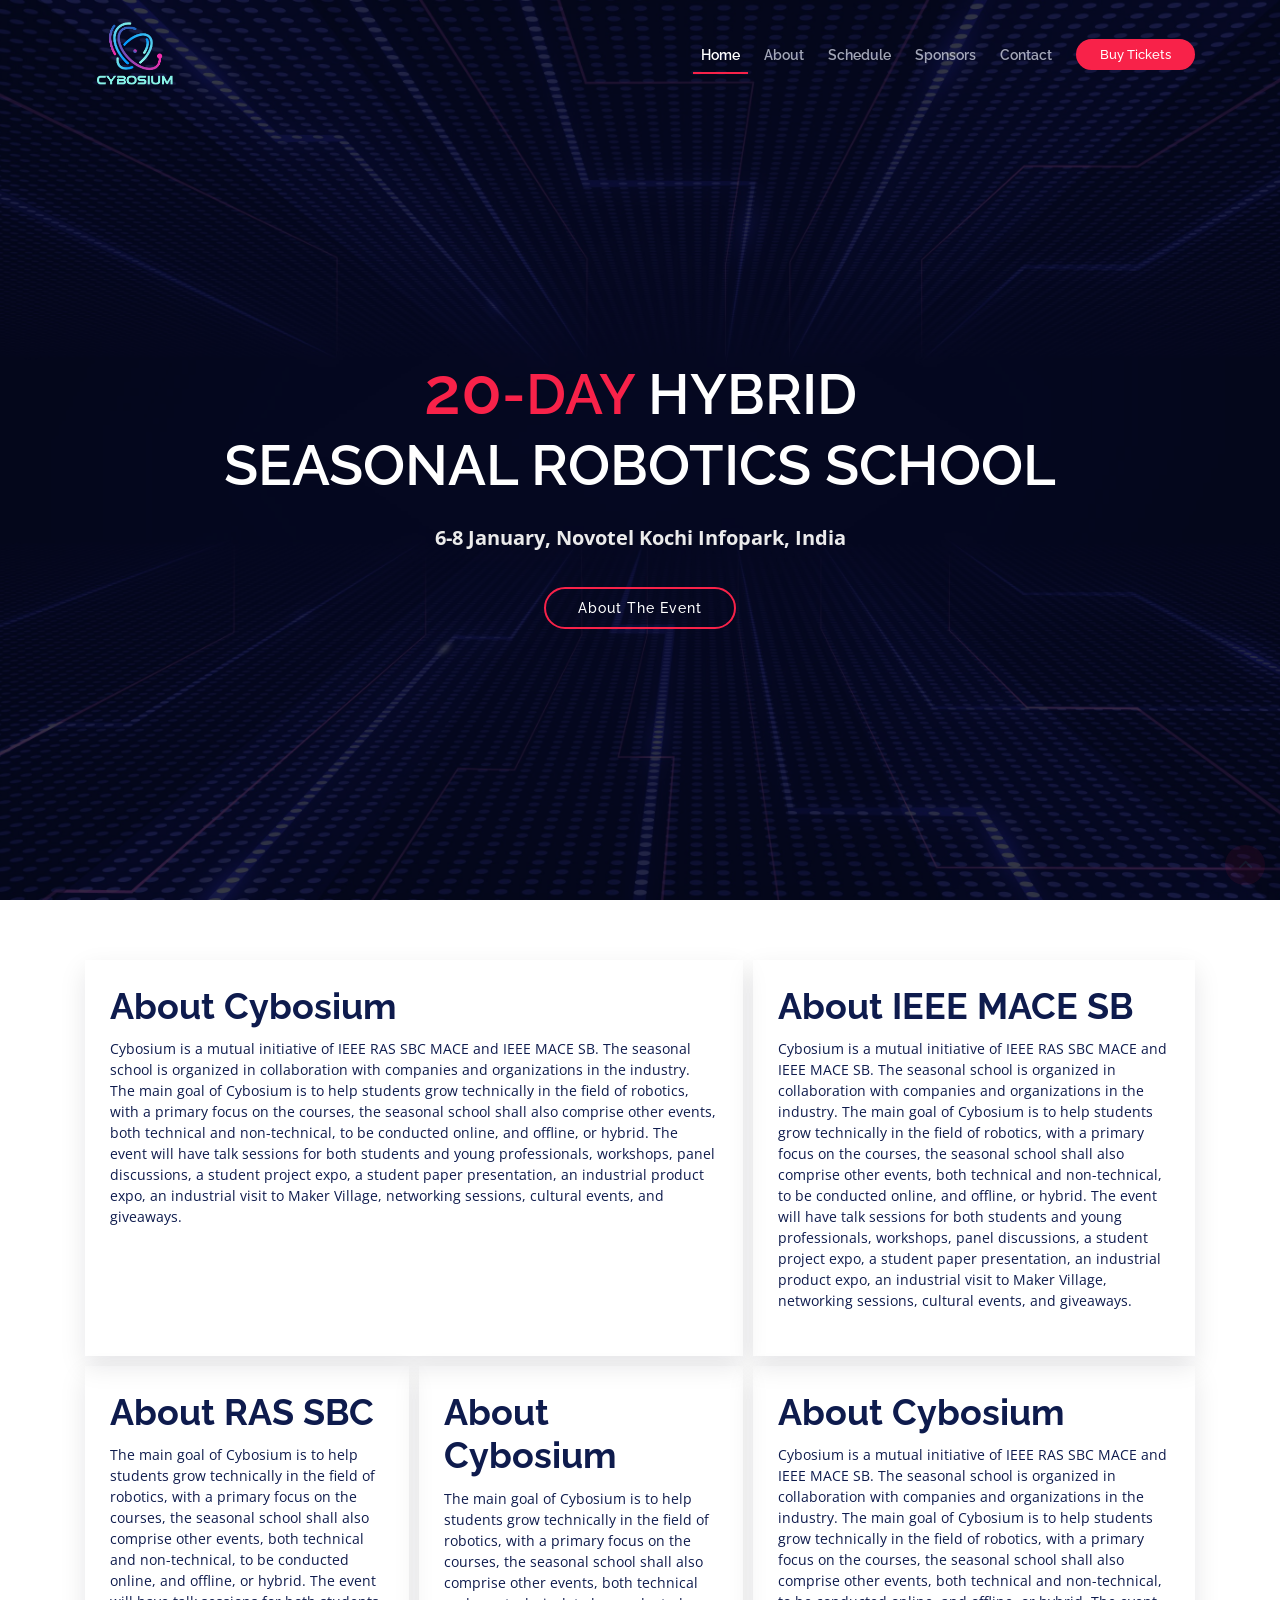
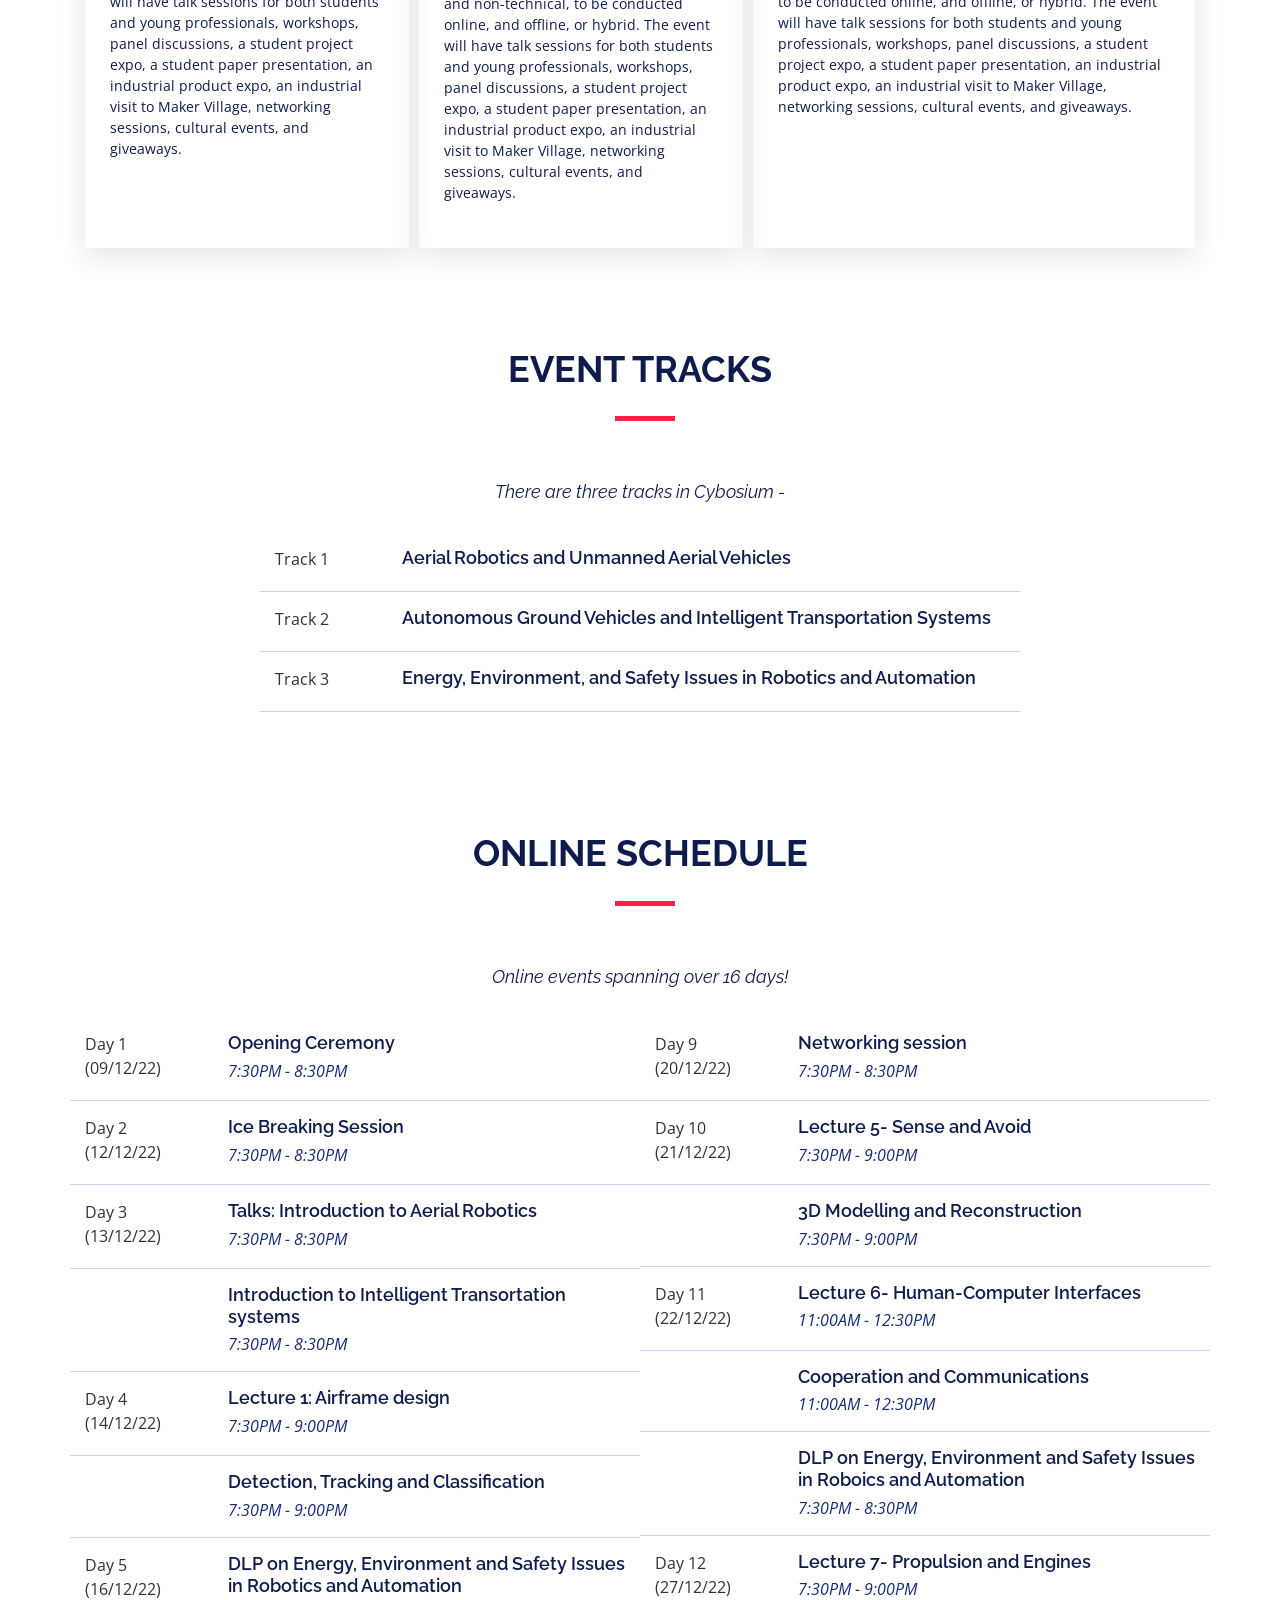
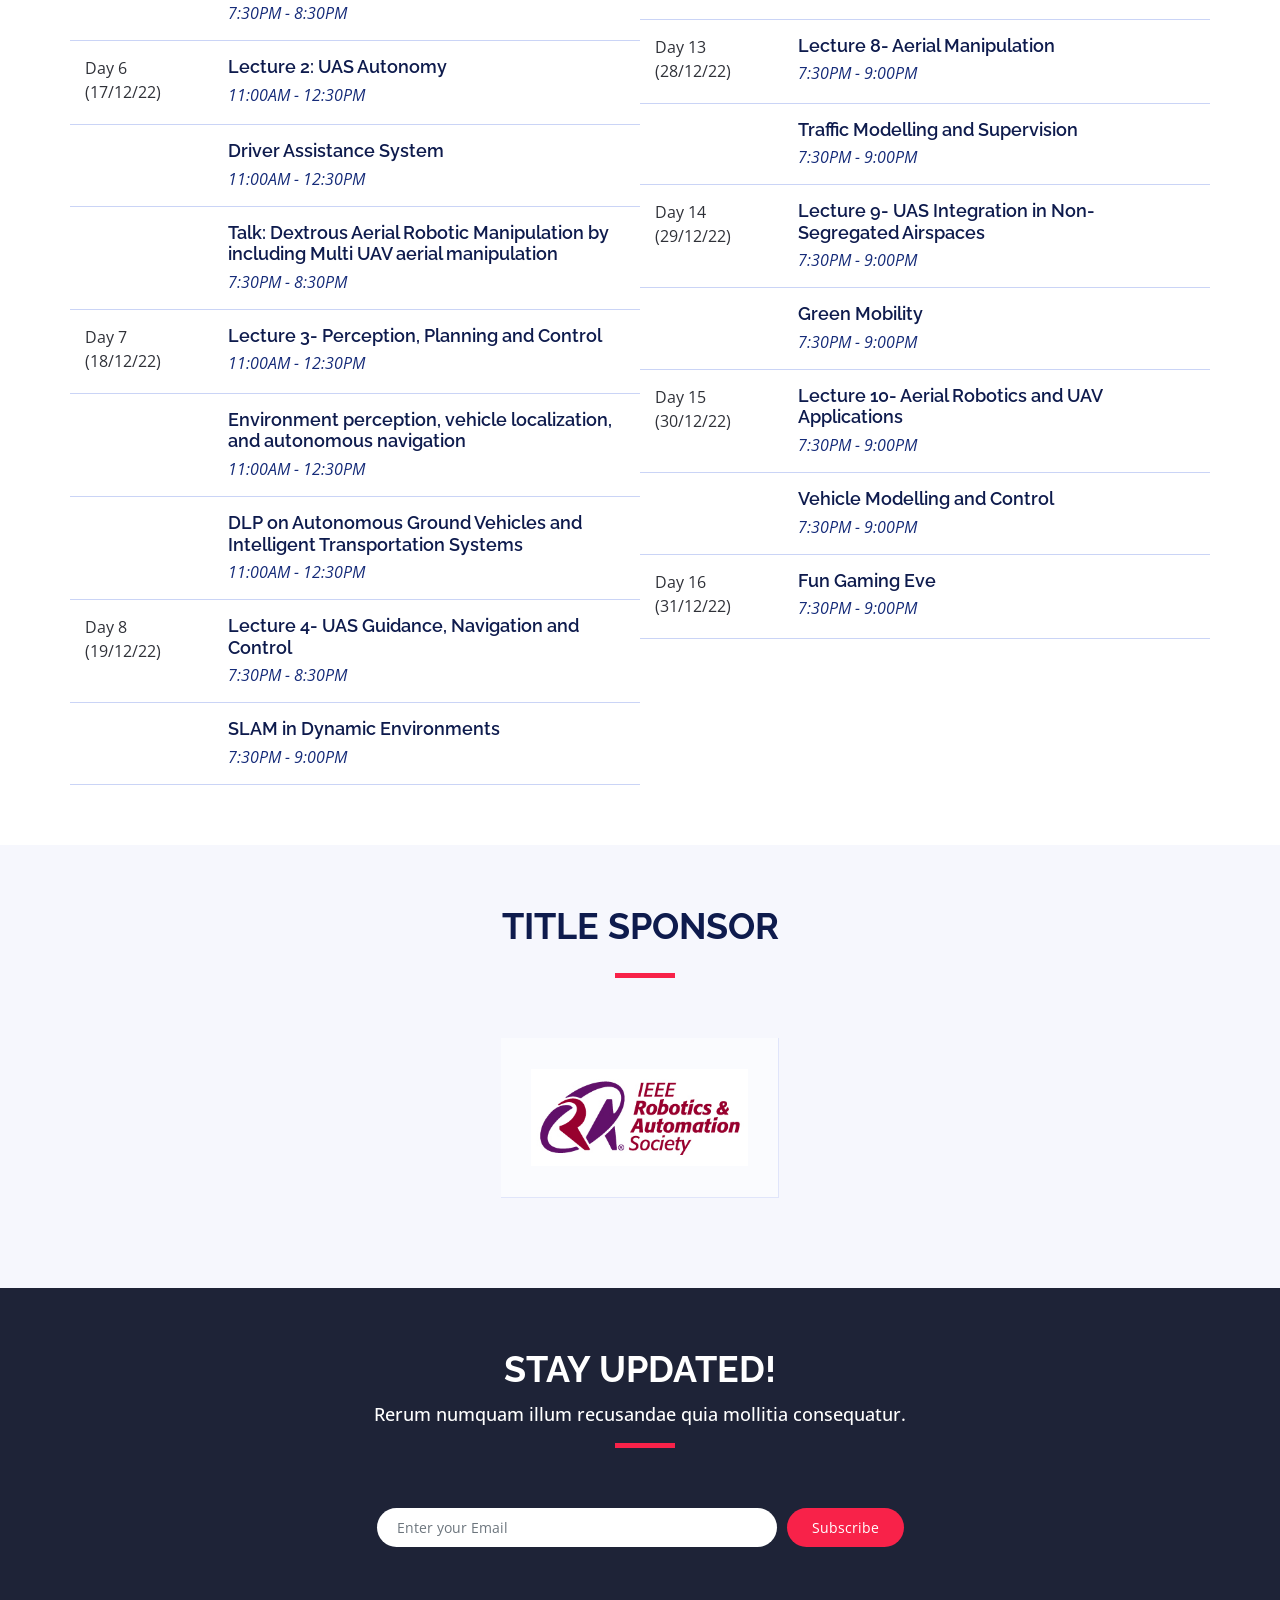
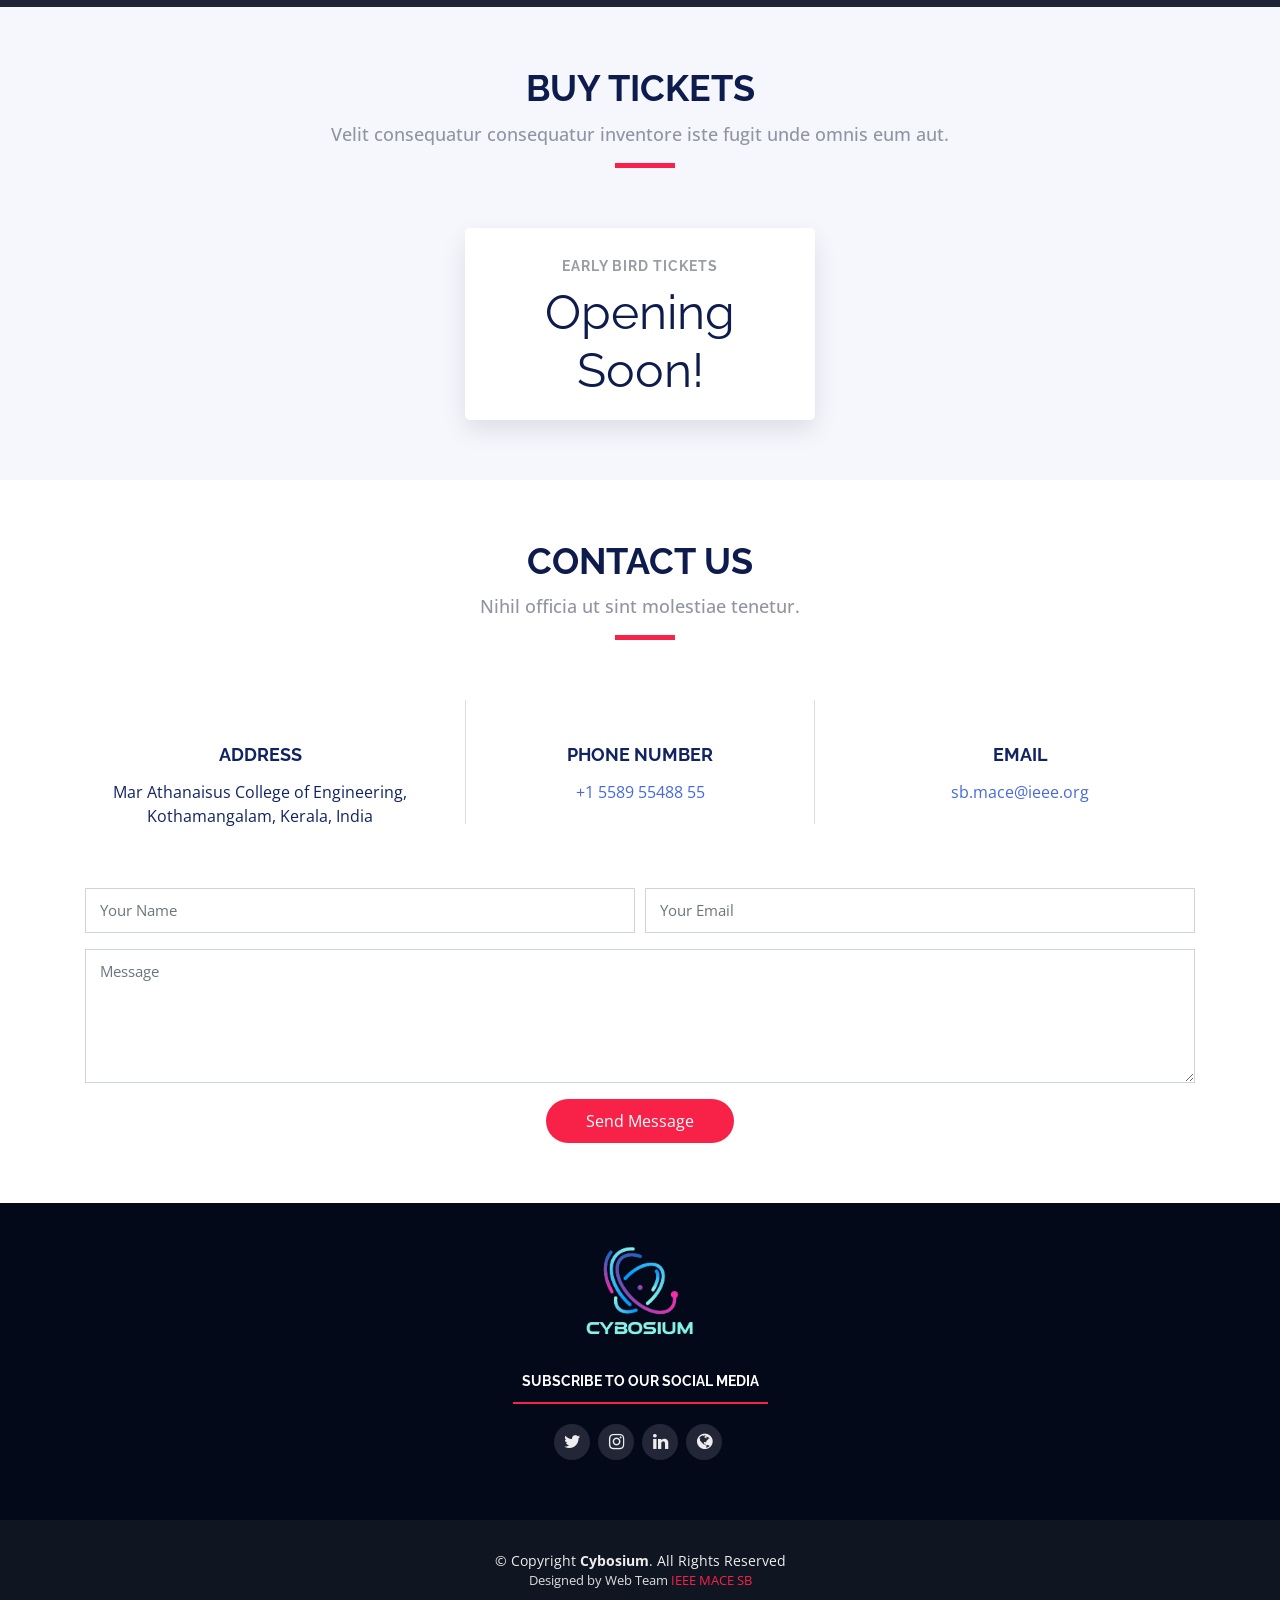
==== commit 6781d693: "Update index.html" ====
--- a/index.html
+++ b/index.html
@@ -323,7 +323,7 @@
             <div class="row schedule-item">
               <div class="col-md-3"><time>Day 9 (20/12/22)</time></div>
               <div class="col-md-9">
-                <h4>Opening Ceremony</h4>
+                <h4>Networking session</h4>
                 <p>7:30PM - 8:30PM</p>
               </div>
             </div>
@@ -331,15 +331,39 @@
             <div class="row schedule-item">
               <div class="col-md-3"><time>Day 10 (21/12/22)</time></div>
               <div class="col-md-9">
-                <h4>Ice Breaking Session</h4>
-                <p>7:30PM - 8:30PM</p>
+                <h4>Lecture 5- Sense and Avoid</h4>
+                <p>7:30PM - 9:00PM</p>
+              </div>
+            </div>
+            
+            <div class="row schedule-item">
+              <div class="col-md-3"><time>                </time></div>
+              <div class="col-md-9">
+                <h4>3D Modelling and Reconstruction</h4>
+                <p>7:30PM - 9:00PM</p>
               </div>
             </div>
             
             <div class="row schedule-item">
               <div class="col-md-3"><time>Day 11 (22/12/22)</time></div>
               <div class="col-md-9">
-                <h4>Talk: Introduction to Aerial Robotics</h4>
+                <h4>Lecture 6- Human-Computer Interfaces</h4>
+                <p>11:00AM - 12:30PM</p>
+              </div>
+            </div>
+            
+            <div class="row schedule-item">
+              <div class="col-md-3"><time>                </time></div>
+              <div class="col-md-9">
+                <h4>Cooperation and Communications</h4>
+                <p>11:00AM - 12:30PM</p>
+              </div>
+            </div>
+            
+            <div class="row schedule-item">
+              <div class="col-md-3"><time>                </time></div>
+              <div class="col-md-9">
+                <h4>DLP on Energy, Environment and Safety Issues in Roboics and Automation</h4>
                 <p>7:30PM - 8:30PM</p>
               </div>
             </div>
@@ -347,40 +371,64 @@
             <div class="row schedule-item">
                <div class="col-md-3"><time>Day 12 (27/12/22)</time></div>
                <div class="col-md-9">
-                <h4>Talk: Introduction to Aerial Robotics</h4>
-                <p>7:30PM - 8:30PM</p>
+                <h4>Lecture 7- Propulsion and Engines</h4>
+                <p>7:30PM - 9:00PM</p>
               </div>
             </div>
 
             <div class="row schedule-item">
               <div class="col-md-3"><time>Day 13 (28/12/22)</time></div>
               <div class="col-md-9">
-                <h4>Talk: Introduction to Aerial Robotics</h4>
-                <p>7:30PM - 8:30PM</p>
+                <h4>Lecture 8- Aerial Manipulation</h4>
+                <p>7:30PM - 9:00PM</p>
+              </div>
+            </div>
+            
+            <div class="row schedule-item">
+              <div class="col-md-3"><time>                </time></div>
+              <div class="col-md-9">
+                <h4>Traffic Modelling and Supervision</h4>
+                <p>7:30PM - 9:00PM</p>
               </div>
             </div>
 
             <div class="row schedule-item">
               <div class="col-md-3"><time>Day 14 (29/12/22)</time></div>
               <div class="col-md-9">
-                <h4>Talk: Introduction to Aerial Robotics</h4>
-                <p>7:30PM - 8:30PM</p>
+                <h4>Lecture 9- UAS Integration in Non-Segregated Airspaces</h4>
+                <p>7:30PM - 9:00PM</p>
+              </div>
+            </div>
+            
+            <div class="row schedule-item">
+              <div class="col-md-3"><time>                </time></div>
+              <div class="col-md-9">
+                <h4>Green Mobility</h4>
+                <p>7:30PM - 9:00PM</p>
               </div>
             </div>
 
             <div class="row schedule-item">
               <div class="col-md-3"><time>Day 15 (30/12/22)</time></div>
               <div class="col-md-9">
-                <h4>Talk: Introduction to Aerial Robotics</h4>
-                <p>7:30PM - 8:30PM</p>
+                <h4>Lecture 10- Aerial Robotics and UAV Applications</h4>
+                <p>7:30PM - 9:00PM</p>
+              </div>
+            </div>
+            
+            <div class="row schedule-item">
+              <div class="col-md-3"><time>                </time></div>
+              <div class="col-md-9">
+                <h4>Vehicle Modelling and Control</h4>
+                <p>7:30PM - 9:00PM</p>
               </div>
             </div>
 
             <div class="row schedule-item">
               <div class="col-md-3"><time>Day 16 (31/12/22)</time></div>
               <div class="col-md-9">
-                <h4>Talk: Introduction to Aerial Robotics</h4>
-                <p>7:30PM - 8:30PM</p>
+                <h4>Fun Gaming Eve</h4>
+                <p>7:30PM - 9:00PM</p>
               </div>
             </div>
           </div>
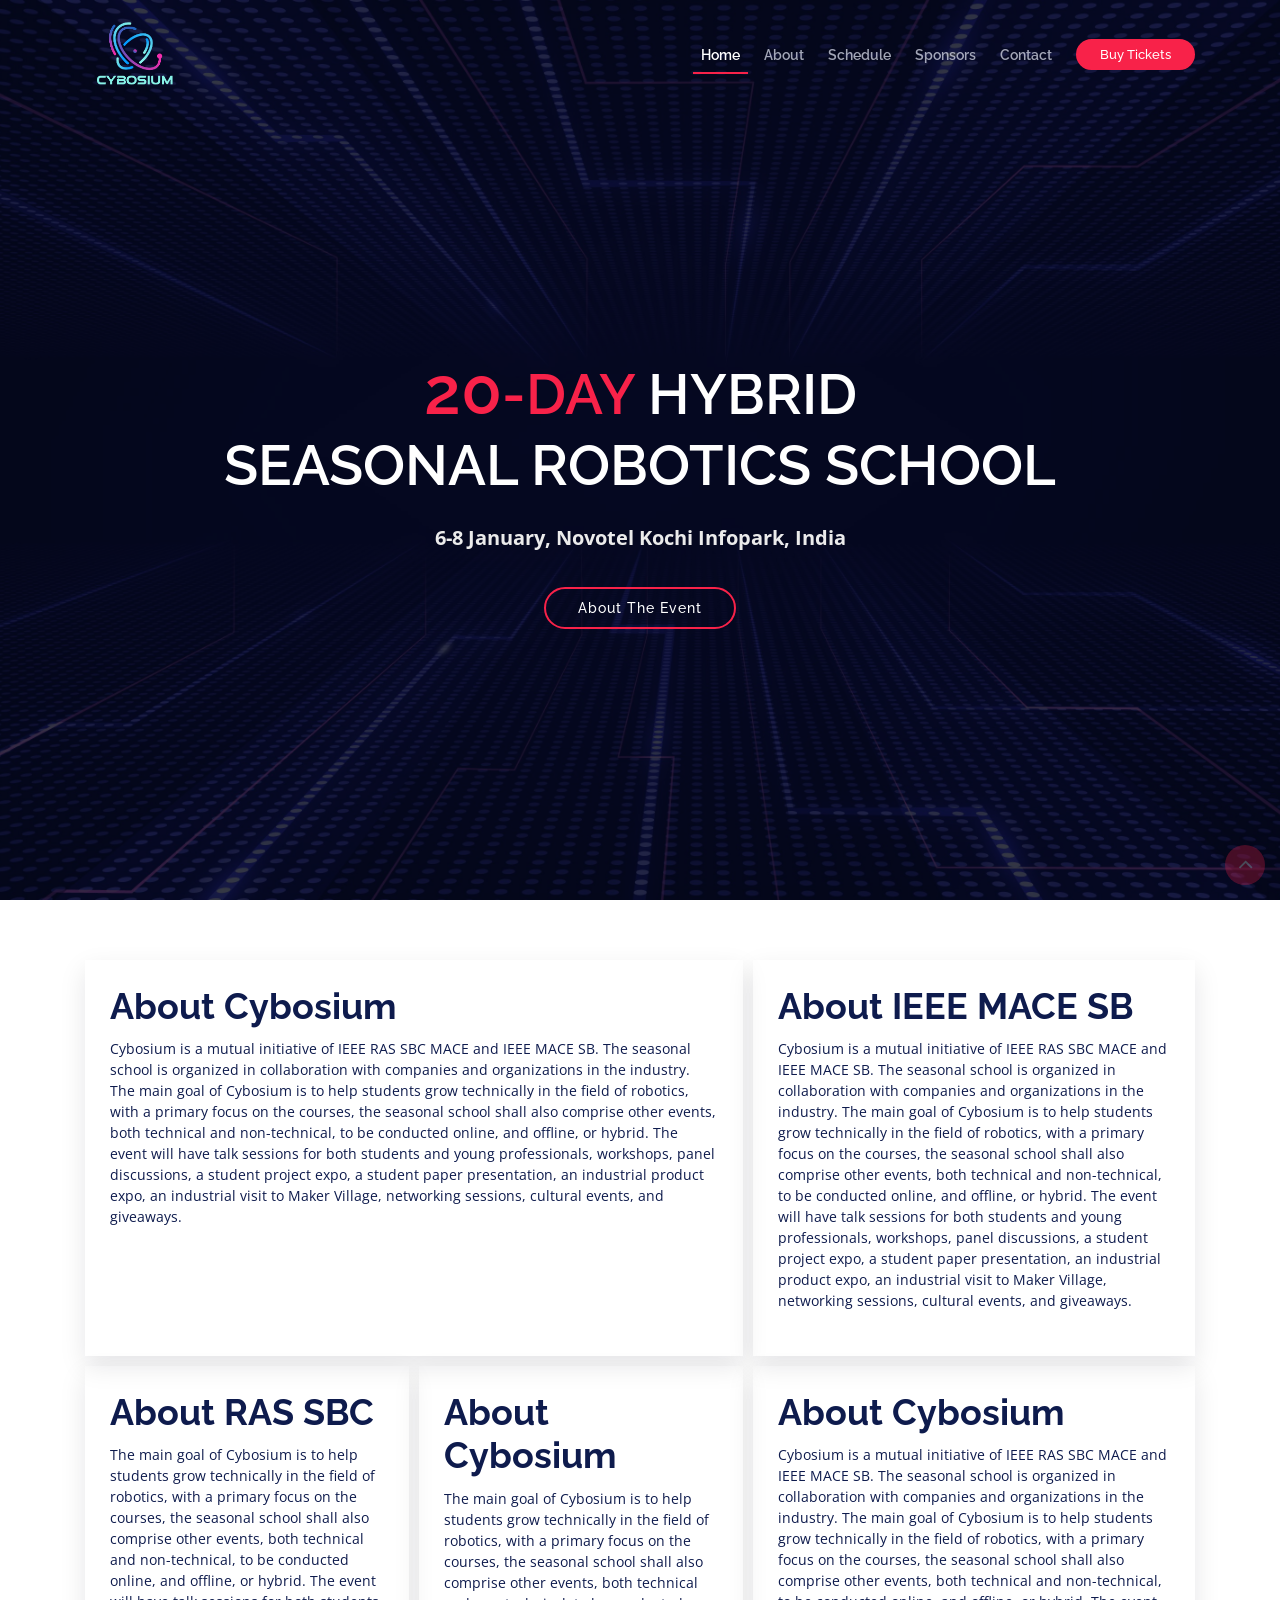
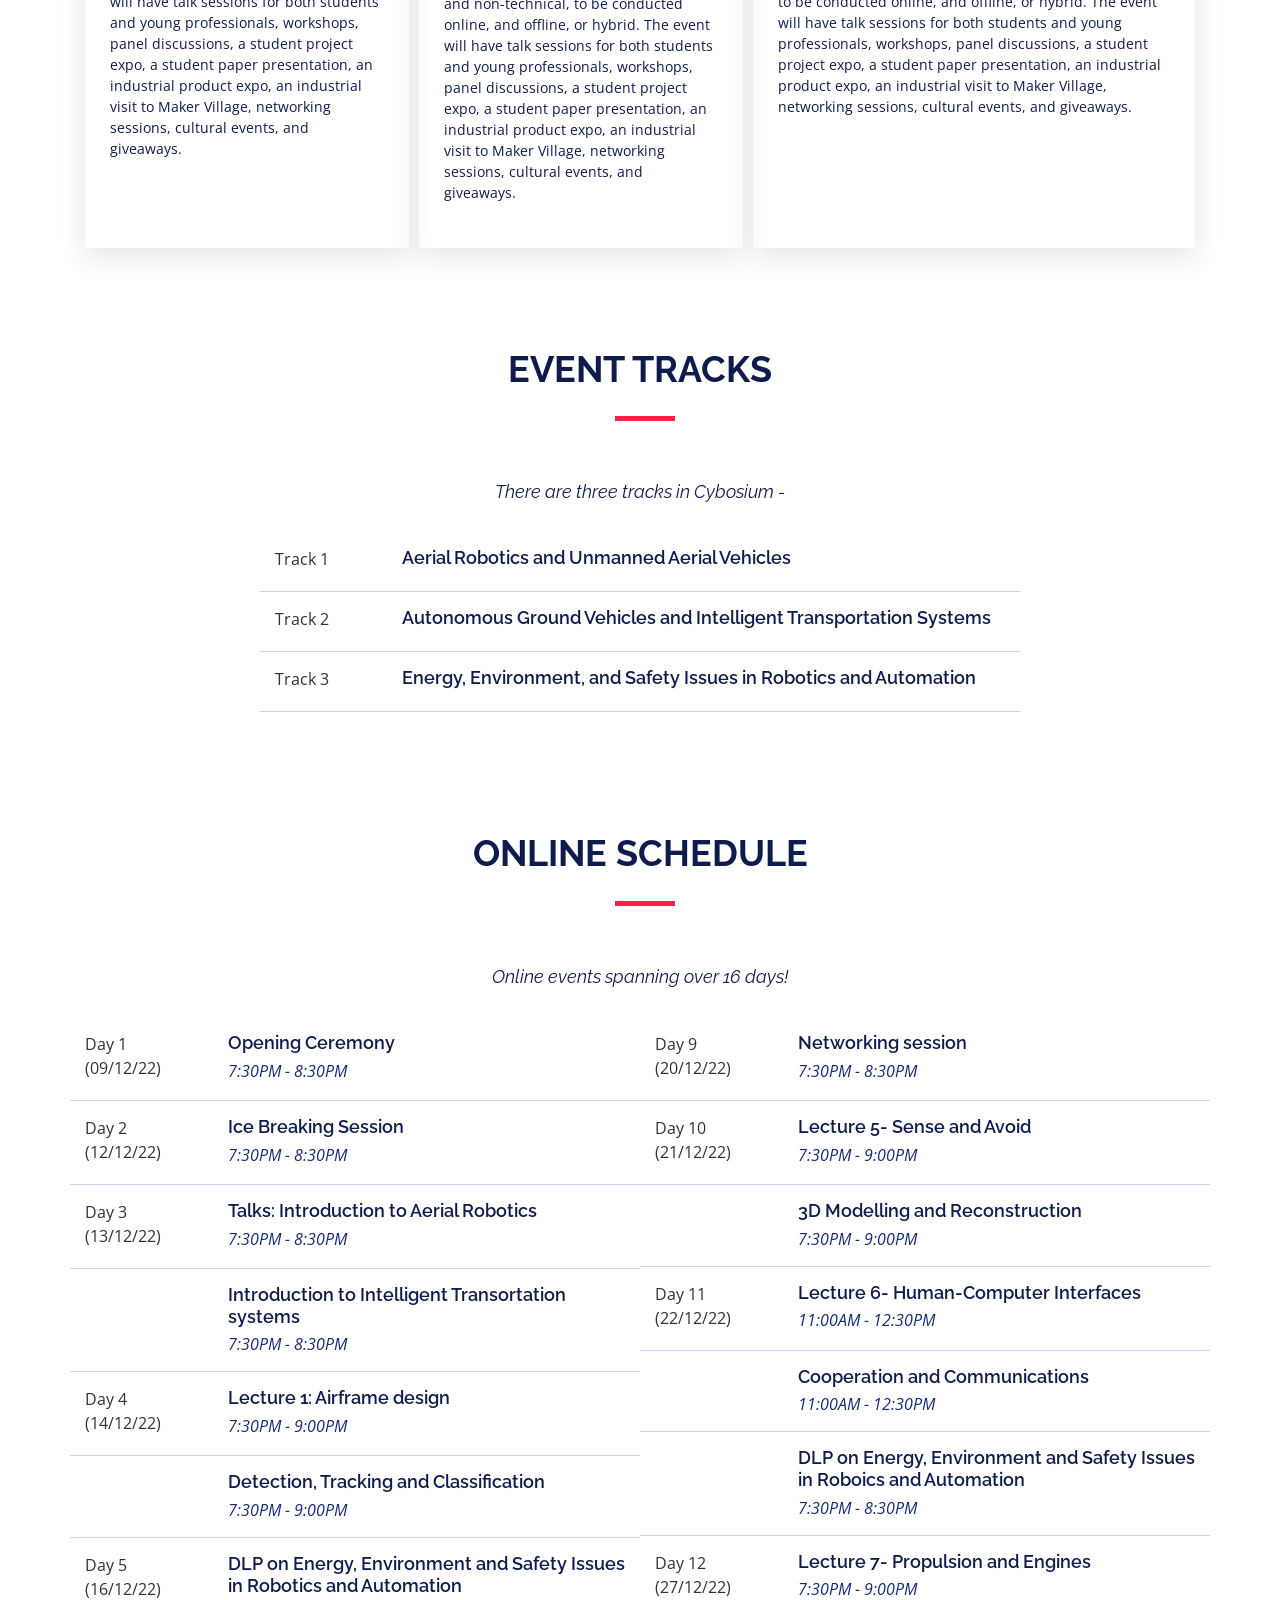
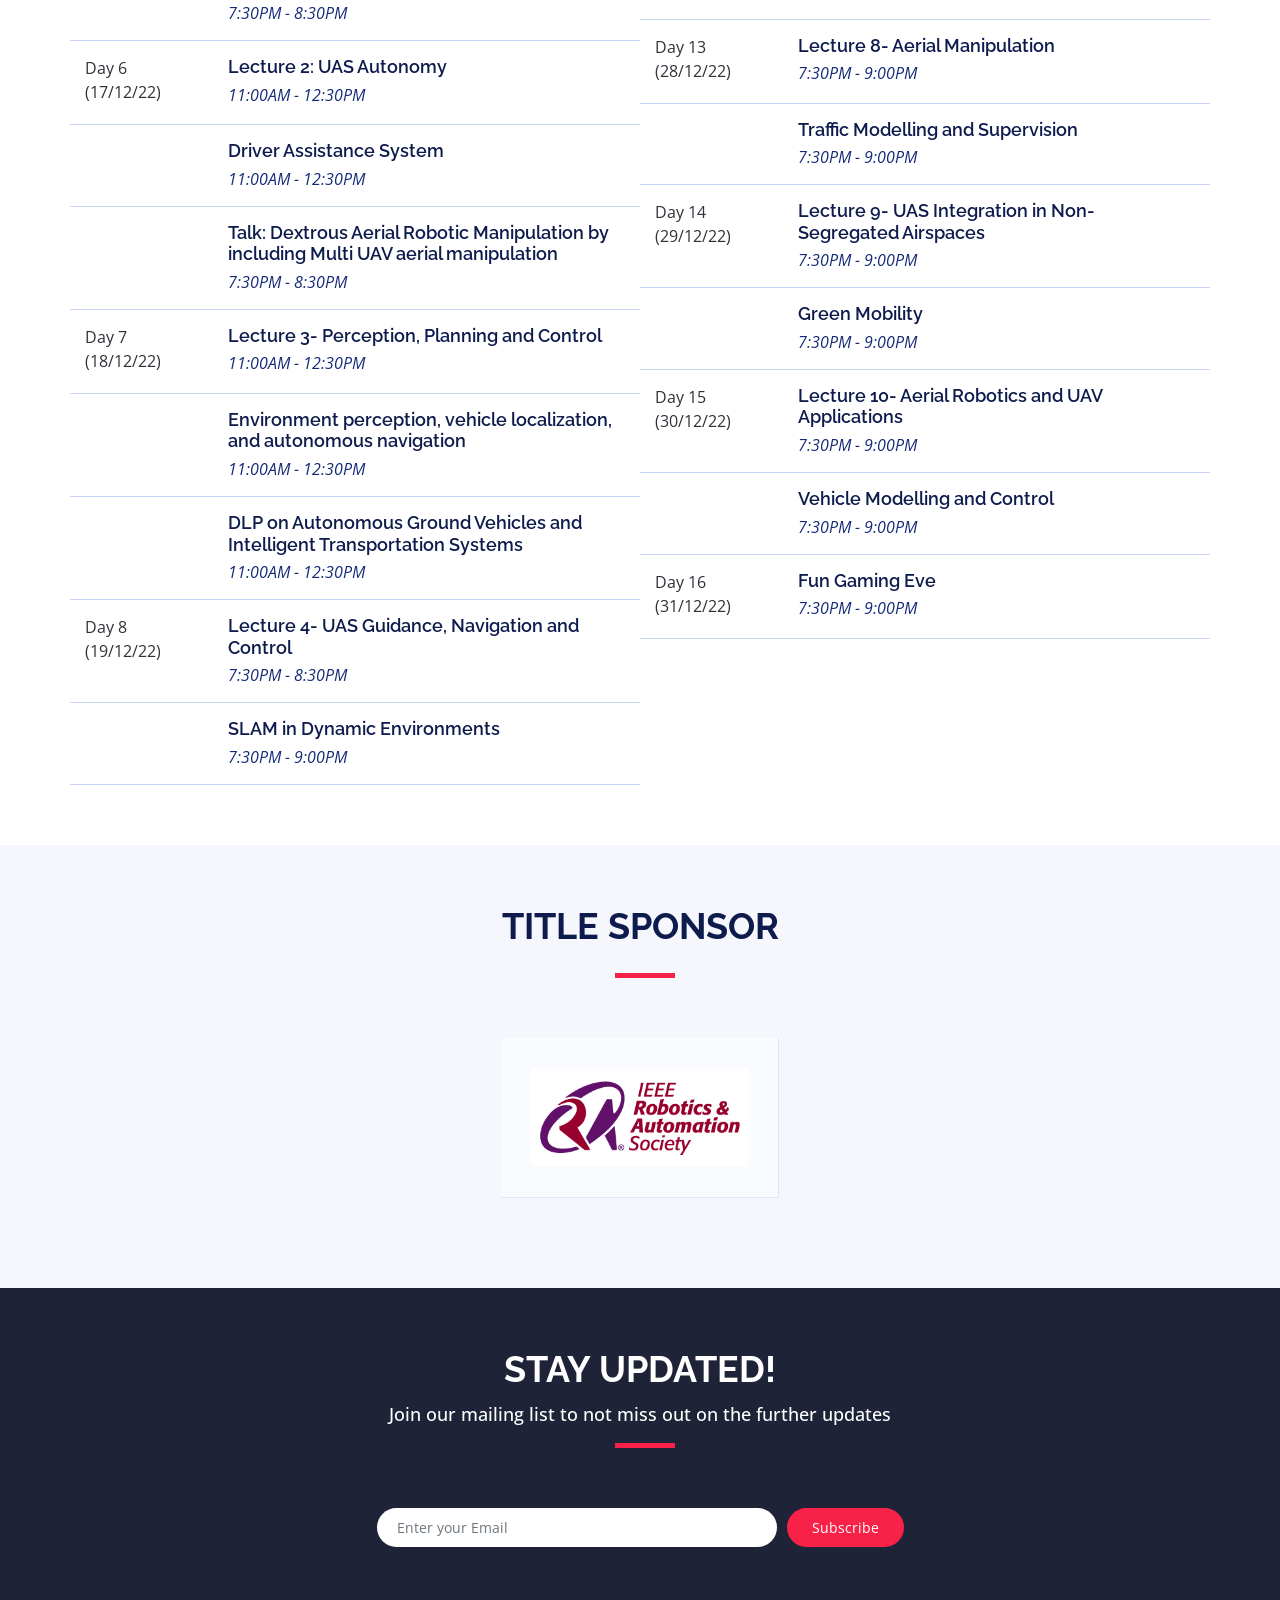
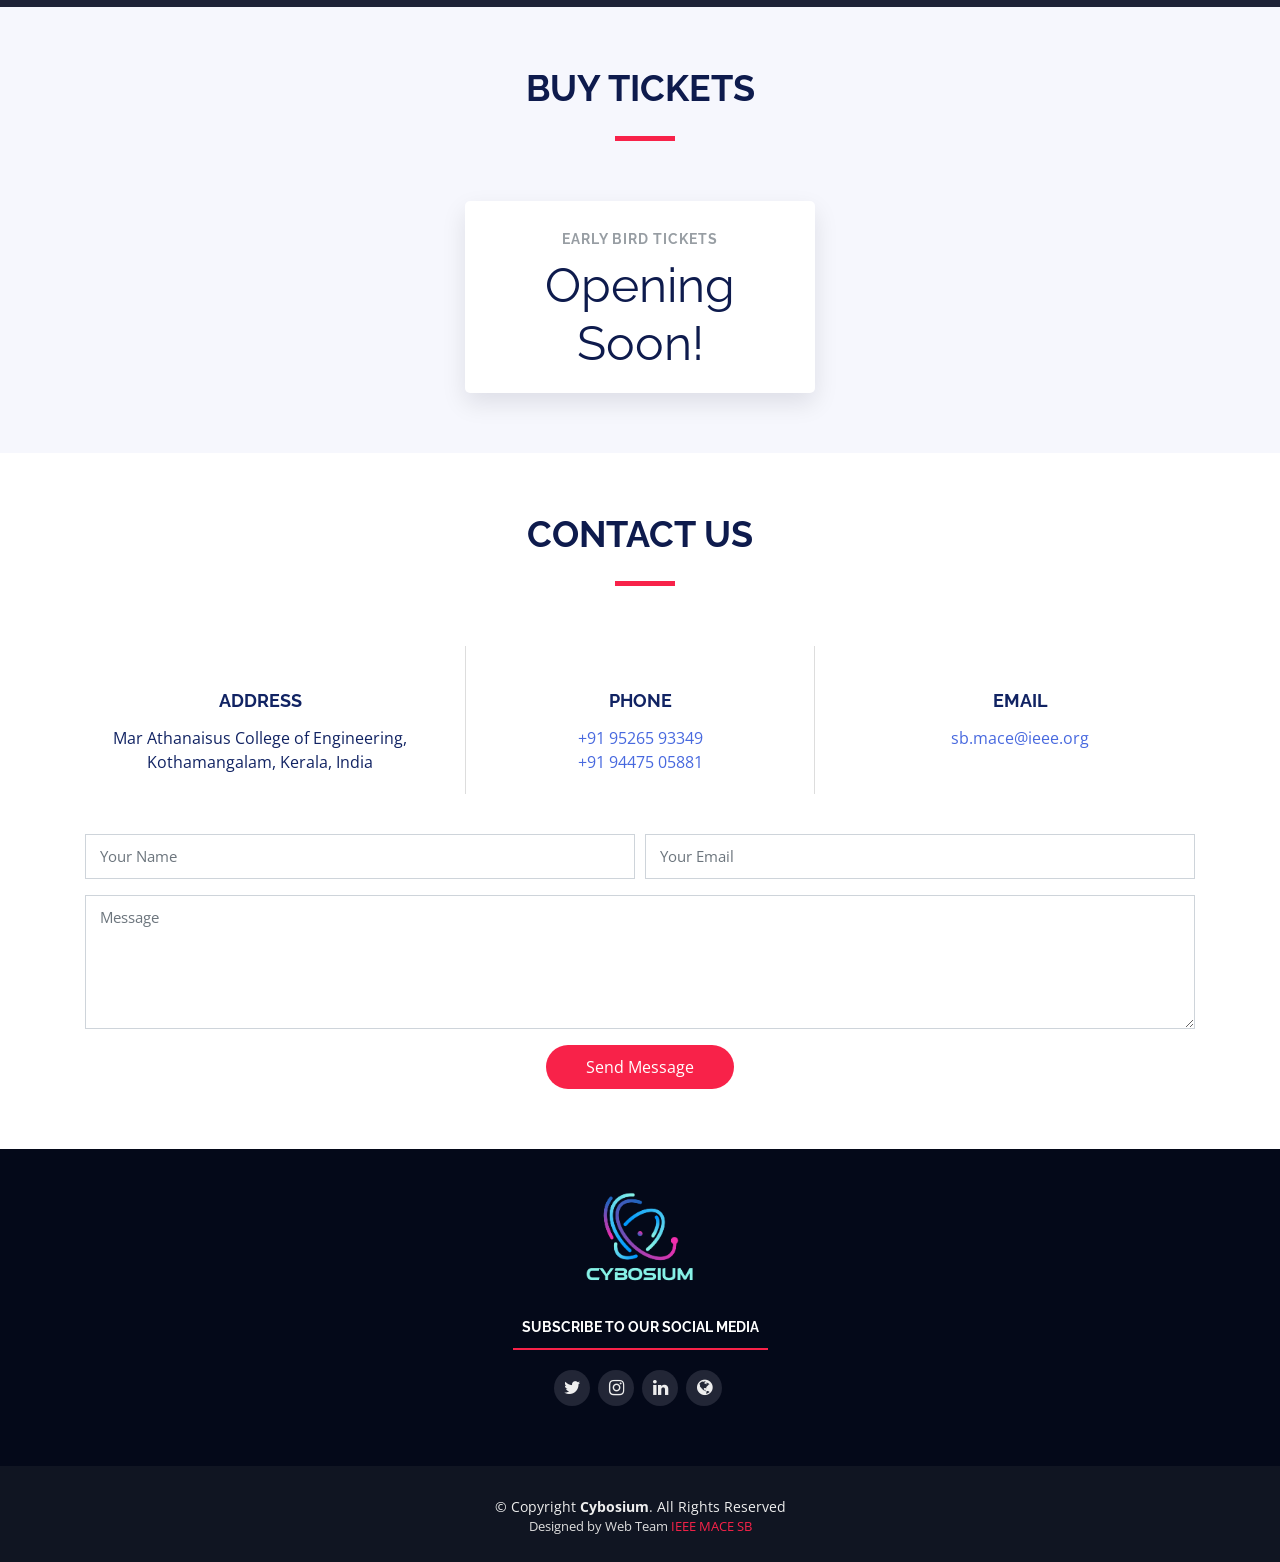
==== commit bcb9a0a8: "Update index.html" ====
--- a/index.html
+++ b/index.html
@@ -466,7 +466,7 @@
       <div class="container wow fadeInUp">
         <div class="section-header">
           <h2>Stay Updated!</h2>
-          <p>Rerum numquam illum recusandae quia mollitia consequatur.</p>
+          <p>Join our mailing list to not miss out on the further updates</p>
         </div>
 
         <form method="POST" action="#">
@@ -491,7 +491,7 @@
 
         <div class="section-header">
           <h2>Buy Tickets</h2>
-          <p>Velit consequatur consequatur inventore iste fugit unde omnis eum aut.</p>
+          
         </div>
 
         <div class="row">
@@ -553,7 +553,7 @@
 
         <div class="section-header">
           <h2>Contact Us</h2>
-          <p>Nihil officia ut sint molestiae tenetur.</p>
+          
         </div>
 
         <div class="row contact-info">
@@ -569,8 +569,9 @@
           <div class="col-md-4">
             <div class="contact-phone">
               <i class="ion-ios-telephone-outline"></i>
-              <h3>Phone Number</h3>
-              <p><a href="tel:+155895548855">+1 5589 55488 55</a></p>
+              <h3>Phone</h3>
+              <p><a href="tel:+155895548855">+91 95265 93349</a></p>
+              <p><a href="tel:+155895548855">+91 94475 05881</a></p>
             </div>
           </div>
 
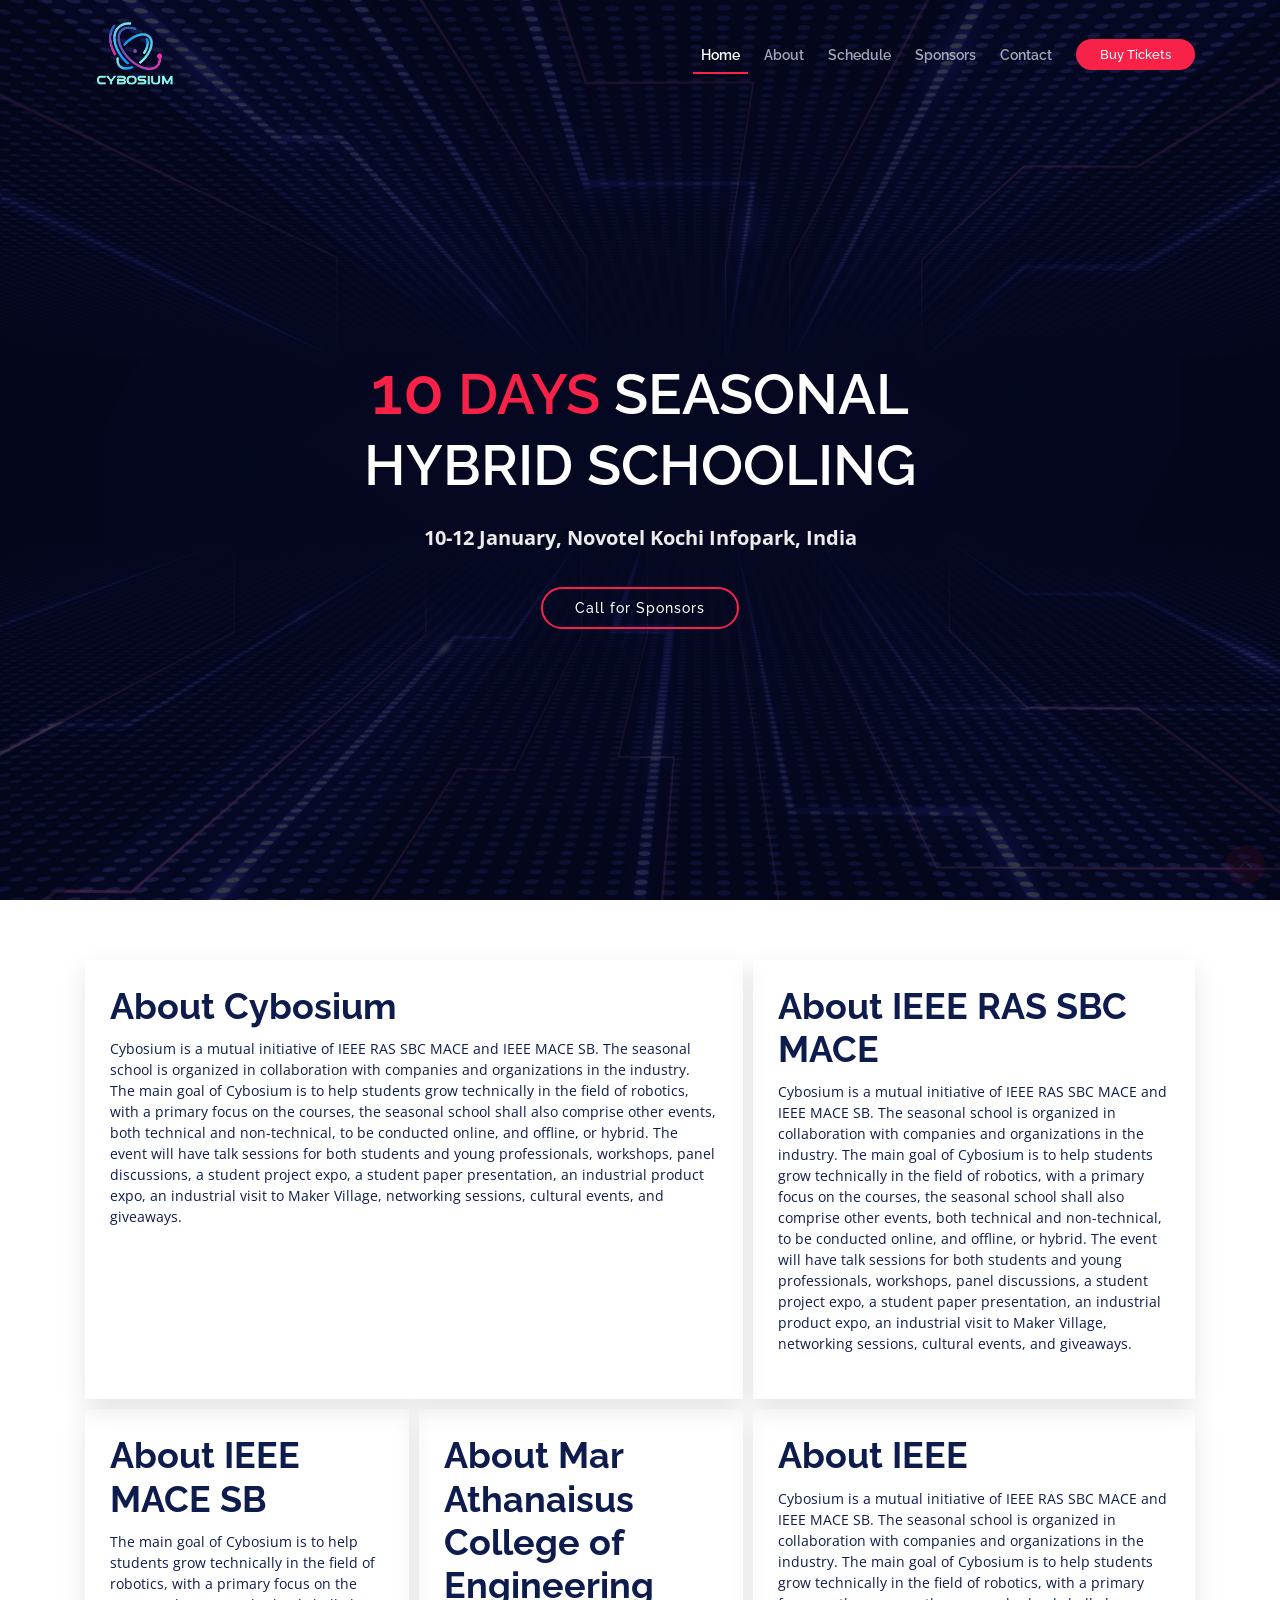
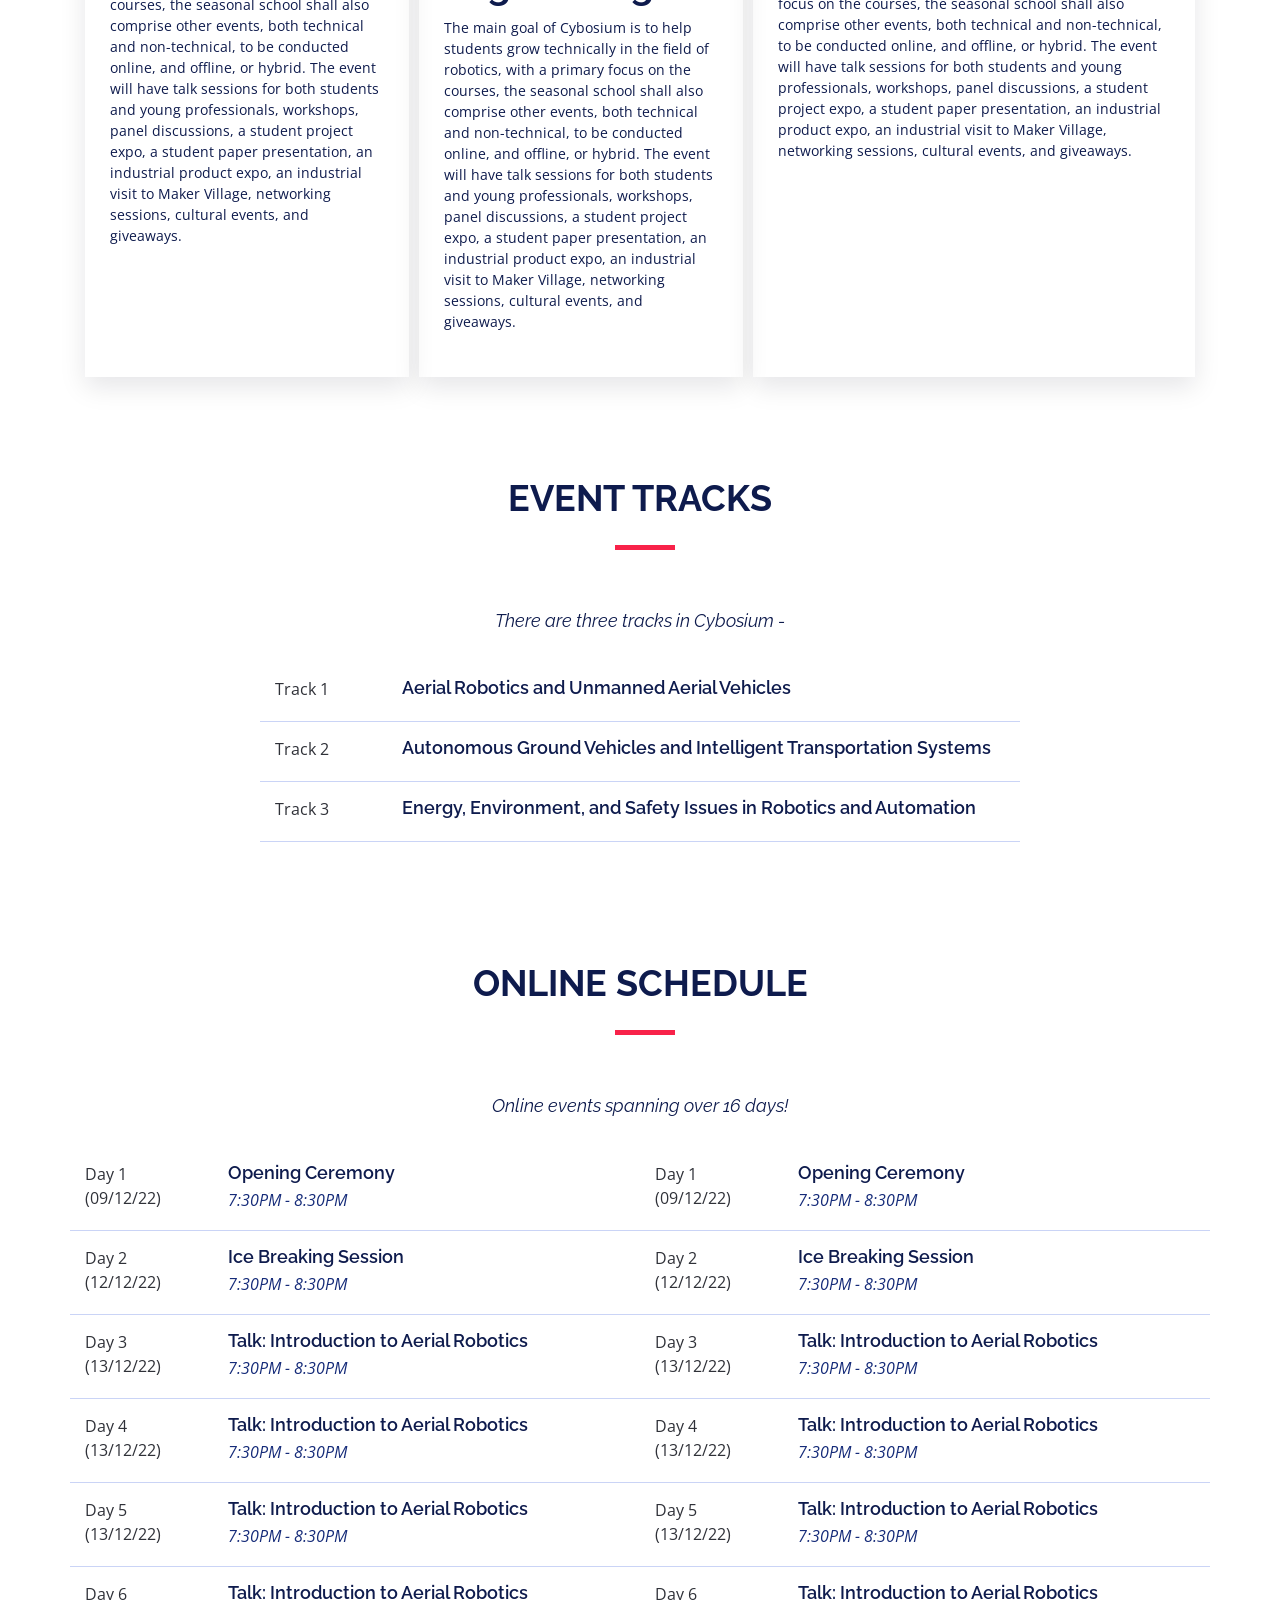
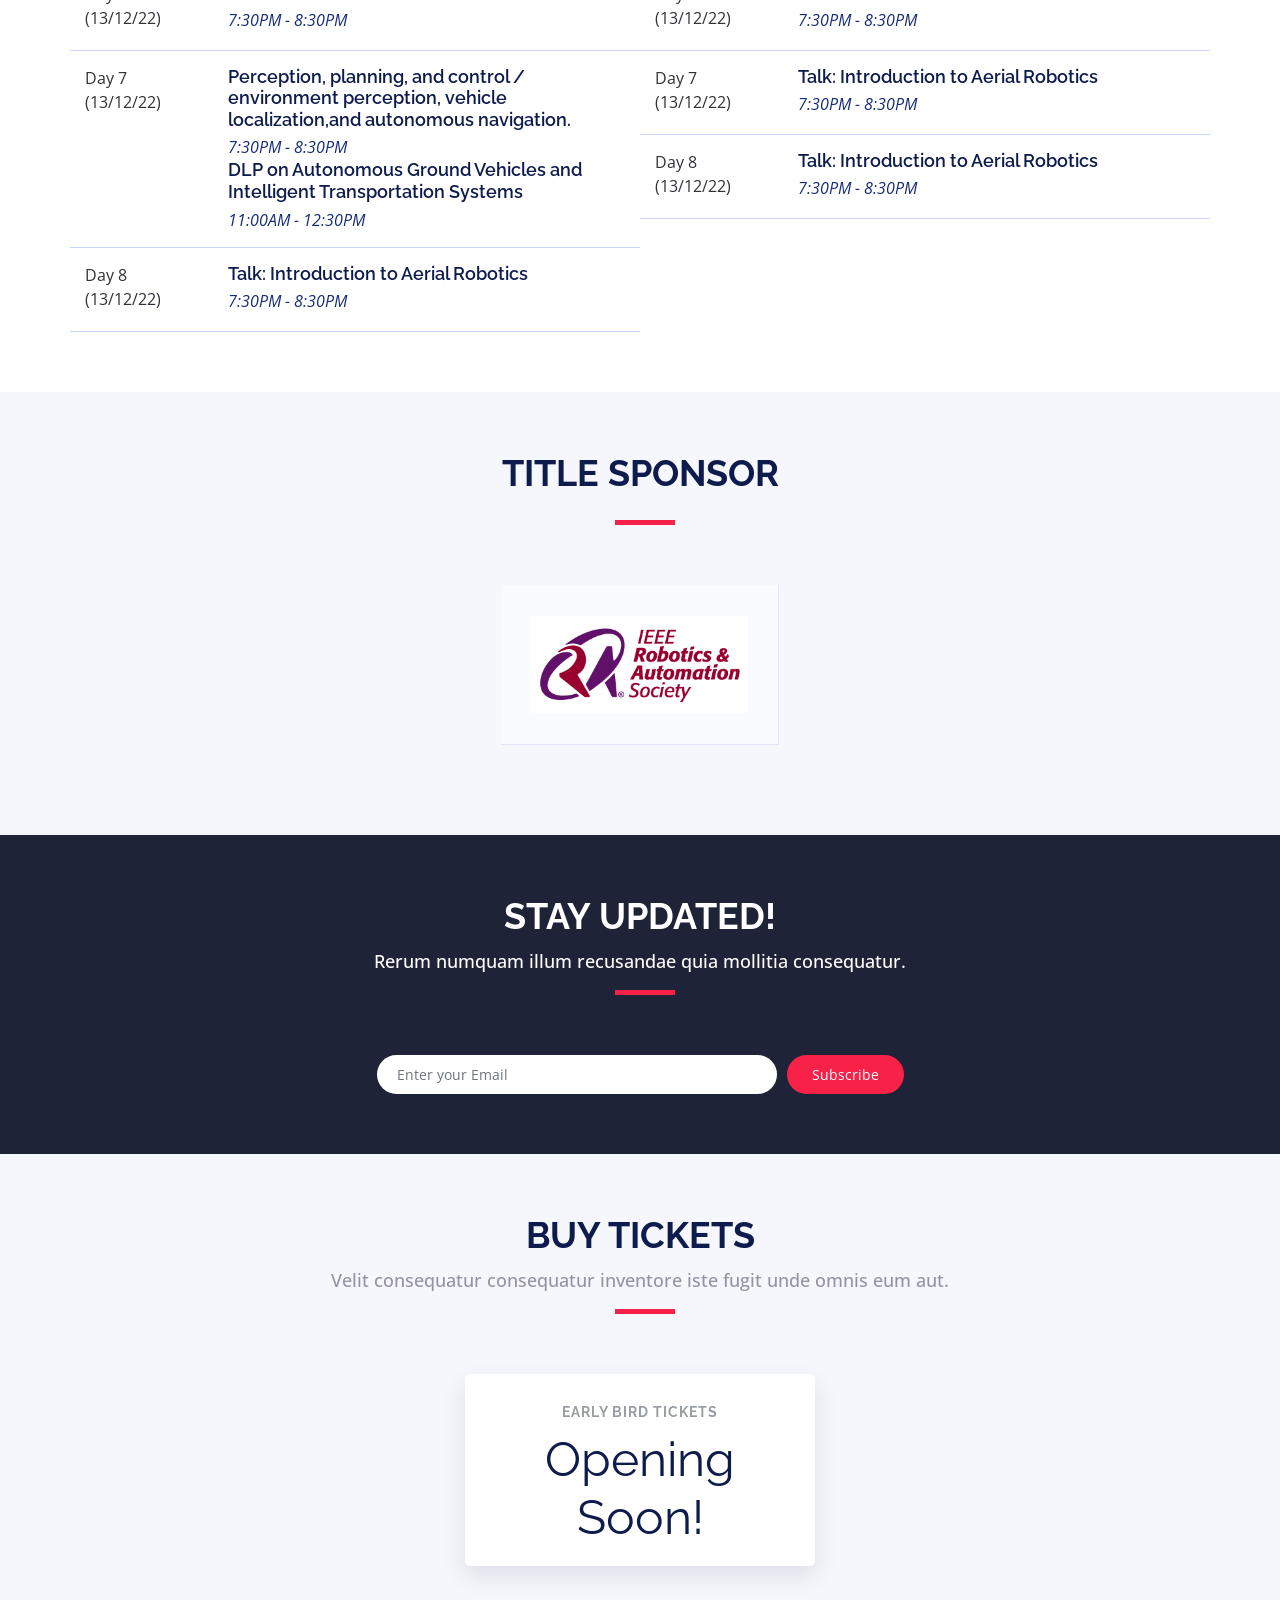
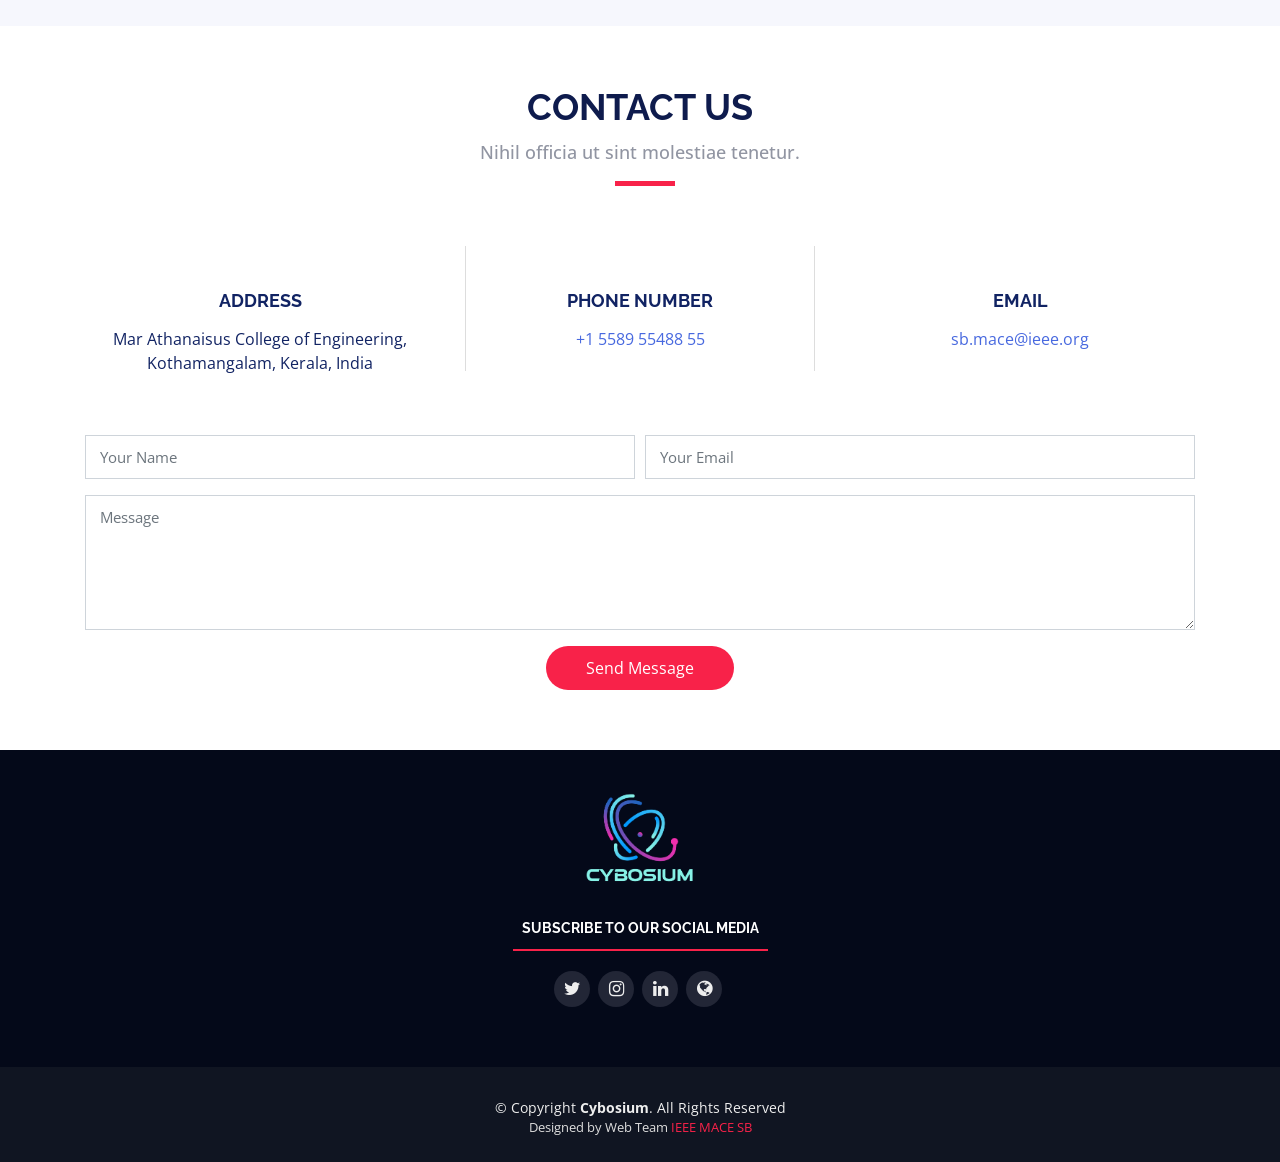
==== commit 71205e45: "content Co-authored-by: Melvin Thomas <melvinchooranolil@gmail.com>" ====
--- a/index.html
+++ b/index.html
@@ -67,9 +67,9 @@
   ============================-->
   <section id="intro">
     <div class="intro-container wow fadeIn">
-      <h1 class="mb-4 pb-0"><span><span>20</span>-day</span> Hybrid<br>Seasonal Robotics School</h1>
-      <p class="mb-4 pb-0">6-8 January, Novotel Kochi Infopark, India</p>
-      <a href="#about" class="about-btn scrollto">About The Event</a>
+      <h1 class="mb-4 pb-0"><span><span>10</span> days</span> Seasonal<br>Hybrid Schooling</h1>
+      <p class="mb-4 pb-0">10-12 January, Novotel Kochi Infopark, India</p>
+      <a href="#about" class="about-btn scrollto">Call for Sponsors</a>
     </div>
   </section>
 
@@ -89,26 +89,26 @@
             </p>
           </div>
           <div class="div2">
-            <h2>About IEEE MACE SB</h2>
+            <h2>About IEEE RAS SBC MACE</h2>
             <p>
               <span>Cybosium is a mutual initiative of IEEE RAS SBC MACE and IEEE MACE SB. The seasonal school is organized in collaboration with companies and organizations in the industry.</span>
               <span>The main goal of Cybosium is to help students grow technically in the field of robotics, with a primary focus on the courses, the seasonal school shall also comprise other events, both technical and non-technical, to be conducted online, and offline, or hybrid. The event will have talk sessions for both students and young professionals, workshops, panel discussions, a student project expo, a student paper presentation, an industrial product expo, an industrial visit to Maker Village, networking sessions, cultural events, and giveaways.</span>
             </p>
           </div>
           <div class="div3">
-            <h2>About RAS SBC</h2>
+            <h2>About IEEE MACE SB</h2>
             <p>
               <span>The main goal of Cybosium is to help students grow technically in the field of robotics, with a primary focus on the courses, the seasonal school shall also comprise other events, both technical and non-technical, to be conducted online, and offline, or hybrid. The event will have talk sessions for both students and young professionals, workshops, panel discussions, a student project expo, a student paper presentation, an industrial product expo, an industrial visit to Maker Village, networking sessions, cultural events, and giveaways.</span>
             </p>
           </div>
           <div class="div4">
-            <h2>About Cybosium</h2>
+            <h2>About Mar Athanaisus College of Engineering</h2>
             <p>
               <span>The main goal of Cybosium is to help students grow technically in the field of robotics, with a primary focus on the courses, the seasonal school shall also comprise other events, both technical and non-technical, to be conducted online, and offline, or hybrid. The event will have talk sessions for both students and young professionals, workshops, panel discussions, a student project expo, a student paper presentation, an industrial product expo, an industrial visit to Maker Village, networking sessions, cultural events, and giveaways.</span>
             </p>
           </div>
           <div class="div5">
-            <h2>About Cybosium</h2>
+            <h2>About IEEE</h2>
             <p>
               <span>Cybosium is a mutual initiative of IEEE RAS SBC MACE and IEEE MACE SB. The seasonal school is organized in collaboration with companies and organizations in the industry.</span>
               <span>The main goal of Cybosium is to help students grow technically in the field of robotics, with a primary focus on the courses, the seasonal school shall also comprise other events, both technical and non-technical, to be conducted online, and offline, or hybrid. The event will have talk sessions for both students and young professionals, workshops, panel discussions, a student project expo, a student paper presentation, an industrial product expo, an industrial visit to Maker Village, networking sessions, cultural events, and giveaways.</span>
@@ -209,226 +209,121 @@
             <div class="row schedule-item">
               <div class="col-md-3"><time>Day 3 (13/12/22)</time></div>
               <div class="col-md-9">
-                <h4>Talks: Introduction to Aerial Robotics</h4>
-                <p>7:30PM - 8:30PM</p>
-              </div>
-            </div>
-            
-            <div class="row schedule-item">
-              <div class="col-md-3"><time>                </time></div>
-              <div class="col-md-9">
-                <h4>Introduction to Intelligent Transortation systems</h4>
-                <p>7:30PM - 8:30PM</p>
-              </div>
-            </div>
-
-            <div class="row schedule-item">
-              <div class="col-md-3"><time>Day 4 (14/12/22)</time></div>
-              <div class="col-md-9">
-                <h4>Lecture 1: Airframe design</h4>
-                <p>7:30PM - 9:00PM</p>
-              </div>
-            </div>
-            
-            <div class="row schedule-item">
-              <div class="col-md-3"><time>                </time></div>
-              <div class="col-md-9">
-                <h4>Detection, Tracking and Classification</h4>
-                <p>7:30PM - 9:00PM</p>
-              </div>
-            </div>
-
-            <div class="row schedule-item">
-              <div class="col-md-3"><time>Day 5 (16/12/22)</time></div>
-              <div class="col-md-9">
-                <h4>DLP on Energy, Environment and Safety Issues in Robotics and Automation</h4>
-                <p>7:30PM - 8:30PM</p>
-              </div>
-            </div>
-
-            <div class="row schedule-item">
-              <div class="col-md-3"><time>Day 6 (17/12/22)</time></div>
-              <div class="col-md-9">
-                <h4>Lecture 2: UAS Autonomy</h4>
-                <p>11:00AM - 12:30PM</p>
-              </div>
-            </div>
-            
-            <div class="row schedule-item">
-              <div class="col-md-3"><time>                </time></div>
-              <div class="col-md-9">
-                <h4>Driver Assistance System</h4>
-                <p>11:00AM - 12:30PM</p>
-              </div>
-            </div>
-            
-            <div class="row schedule-item">
-              <div class="col-md-3"><time>                </time></div>
-              <div class="col-md-9">
-                <h4>Talk: Dextrous Aerial Robotic Manipulation by including Multi UAV aerial manipulation</h4>
-                <p>7:30PM - 8:30PM</p>
-              </div>
-            </div>
-            
-
-            
-
-
-            <div class="row schedule-item">
-              <div class="col-md-3"><time>Day 7 (18/12/22)</time></div>
-              <div class="col-md-9">
-                <h4>Lecture 3- Perception, Planning and Control</h4>
-                <p>11:00AM - 12:30PM</p>
-              </div>
-            </div>
-            
-            <div class="row schedule-item">
-              <div class="col-md-3"><time>                </time></div>
-              <div class="col-md-9">
-                <h4>Environment perception, vehicle localization, and autonomous navigation</h4>
-                <p>11:00AM - 12:30PM</p>
-              </div>
-            </div>
-            
-            <div class="row schedule-item">
-              <div class="col-md-3"><time>                </time></div>
+                <h4>Talk: Introduction to Aerial Robotics</h4>
+                <p>7:30PM - 8:30PM</p>
+              </div>
+            </div>
+
+            <div class="row schedule-item">
+              <div class="col-md-3"><time>Day 4 (13/12/22)</time></div>
+              <div class="col-md-9">
+                <h4>Talk: Introduction to Aerial Robotics</h4>
+                <p>7:30PM - 8:30PM</p>
+              </div>
+            </div>
+
+            <div class="row schedule-item">
+              <div class="col-md-3"><time>Day 5 (13/12/22)</time></div>
+              <div class="col-md-9">
+                <h4>Talk: Introduction to Aerial Robotics</h4>
+                <p>7:30PM - 8:30PM</p>
+              </div>
+            </div>
+
+            <div class="row schedule-item">
+              <div class="col-md-3"><time>Day 6 (13/12/22)</time></div>
+              <div class="col-md-9">
+                <h4>Talk: Introduction to Aerial Robotics</h4>
+                <p>7:30PM - 8:30PM</p>
+              </div>
+            </div>
+
+            <div class="row schedule-item">
+              <div class="col-md-3"><time>Day 7 (13/12/22)</time></div>
+              <div class="col-md-9">
+                <h4>Perception, planning, and control / environment perception, vehicle localization,and autonomous navigation.</h4>
+                <p>7:30PM - 8:30PM</p>
+              </div>
+
+              <div class="col-md-3"><time></time></div>
               <div class="col-md-9">
                 <h4>DLP on Autonomous Ground Vehicles and Intelligent Transportation Systems</h4>
                 <p>11:00AM - 12:30PM</p>
               </div>
             </div>
+
+            <div class="row schedule-item">
+              <div class="col-md-3"><time>Day 8 (13/12/22)</time></div>
+              <div class="col-md-9">
+                <h4>Talk: Introduction to Aerial Robotics</h4>
+                <p>7:30PM - 8:30PM</p>
+              </div>
+            </div>
+          </div>
+
+          <div role="tabpanel" class="col-lg-6 tab-pane fade show active" id="day-1">
+
+            <div class="row schedule-item">
+              <div class="col-md-3"><time>Day 1 (09/12/22)</time></div>
+              <div class="col-md-9">
+                <h4>Opening Ceremony</h4>
+                <p>7:30PM - 8:30PM</p>
+              </div>
+            </div>
+
+            <div class="row schedule-item">
+              <div class="col-md-3"><time>Day 2 (12/12/22)</time></div>
+              <div class="col-md-9">
+                <h4>Ice Breaking Session</h4>
+                <p>7:30PM - 8:30PM</p>
+              </div>
+            </div>
             
             <div class="row schedule-item">
-              <div class="col-md-3"><time>Day 8 (19/12/22)</time></div>
-              <div class="col-md-9">
-                <h4>Lecture 4- UAS Guidance, Navigation and Control</h4>
-                <p>7:30PM - 8:30PM</p>
-              </div>
-            </div>
-            
-            <div class="row schedule-item">
-              <div class="col-md-3"><time>                </time></div>
-              <div class="col-md-9">
-                <h4>SLAM in Dynamic Environments</h4>
-                <p>7:30PM - 9:00PM</p>
-              </div>
-            </div>
-           
-           
-
-          </div>  
-
-          <div role="tabpanel" class="col-lg-6 tab-pane fade show active" id="day-1">
-
-            <div class="row schedule-item">
-              <div class="col-md-3"><time>Day 9 (20/12/22)</time></div>
-              <div class="col-md-9">
-                <h4>Networking session</h4>
-                <p>7:30PM - 8:30PM</p>
-              </div>
-            </div>
-
-            <div class="row schedule-item">
-              <div class="col-md-3"><time>Day 10 (21/12/22)</time></div>
-              <div class="col-md-9">
-                <h4>Lecture 5- Sense and Avoid</h4>
-                <p>7:30PM - 9:00PM</p>
-              </div>
-            </div>
-            
-            <div class="row schedule-item">
-              <div class="col-md-3"><time>                </time></div>
-              <div class="col-md-9">
-                <h4>3D Modelling and Reconstruction</h4>
-                <p>7:30PM - 9:00PM</p>
-              </div>
-            </div>
-            
-            <div class="row schedule-item">
-              <div class="col-md-3"><time>Day 11 (22/12/22)</time></div>
-              <div class="col-md-9">
-                <h4>Lecture 6- Human-Computer Interfaces</h4>
-                <p>11:00AM - 12:30PM</p>
-              </div>
-            </div>
-            
-            <div class="row schedule-item">
-              <div class="col-md-3"><time>                </time></div>
-              <div class="col-md-9">
-                <h4>Cooperation and Communications</h4>
-                <p>11:00AM - 12:30PM</p>
-              </div>
-            </div>
-            
-            <div class="row schedule-item">
-              <div class="col-md-3"><time>                </time></div>
-              <div class="col-md-9">
-                <h4>DLP on Energy, Environment and Safety Issues in Roboics and Automation</h4>
-                <p>7:30PM - 8:30PM</p>
-              </div>
-            </div>
-
-            <div class="row schedule-item">
-               <div class="col-md-3"><time>Day 12 (27/12/22)</time></div>
-               <div class="col-md-9">
-                <h4>Lecture 7- Propulsion and Engines</h4>
-                <p>7:30PM - 9:00PM</p>
-              </div>
-            </div>
-
-            <div class="row schedule-item">
-              <div class="col-md-3"><time>Day 13 (28/12/22)</time></div>
-              <div class="col-md-9">
-                <h4>Lecture 8- Aerial Manipulation</h4>
-                <p>7:30PM - 9:00PM</p>
-              </div>
-            </div>
-            
-            <div class="row schedule-item">
-              <div class="col-md-3"><time>                </time></div>
-              <div class="col-md-9">
-                <h4>Traffic Modelling and Supervision</h4>
-                <p>7:30PM - 9:00PM</p>
-              </div>
-            </div>
-
-            <div class="row schedule-item">
-              <div class="col-md-3"><time>Day 14 (29/12/22)</time></div>
-              <div class="col-md-9">
-                <h4>Lecture 9- UAS Integration in Non-Segregated Airspaces</h4>
-                <p>7:30PM - 9:00PM</p>
-              </div>
-            </div>
-            
-            <div class="row schedule-item">
-              <div class="col-md-3"><time>                </time></div>
-              <div class="col-md-9">
-                <h4>Green Mobility</h4>
-                <p>7:30PM - 9:00PM</p>
-              </div>
-            </div>
-
-            <div class="row schedule-item">
-              <div class="col-md-3"><time>Day 15 (30/12/22)</time></div>
-              <div class="col-md-9">
-                <h4>Lecture 10- Aerial Robotics and UAV Applications</h4>
-                <p>7:30PM - 9:00PM</p>
-              </div>
-            </div>
-            
-            <div class="row schedule-item">
-              <div class="col-md-3"><time>                </time></div>
-              <div class="col-md-9">
-                <h4>Vehicle Modelling and Control</h4>
-                <p>7:30PM - 9:00PM</p>
-              </div>
-            </div>
-
-            <div class="row schedule-item">
-              <div class="col-md-3"><time>Day 16 (31/12/22)</time></div>
-              <div class="col-md-9">
-                <h4>Fun Gaming Eve</h4>
-                <p>7:30PM - 9:00PM</p>
+              <div class="col-md-3"><time>Day 3 (13/12/22)</time></div>
+              <div class="col-md-9">
+                <h4>Talk: Introduction to Aerial Robotics</h4>
+                <p>7:30PM - 8:30PM</p>
+              </div>
+            </div>
+
+            <div class="row schedule-item">
+              <div class="col-md-3"><time>Day 4 (13/12/22)</time></div>
+              <div class="col-md-9">
+                <h4>Talk: Introduction to Aerial Robotics</h4>
+                <p>7:30PM - 8:30PM</p>
+              </div>
+            </div>
+
+            <div class="row schedule-item">
+              <div class="col-md-3"><time>Day 5 (13/12/22)</time></div>
+              <div class="col-md-9">
+                <h4>Talk: Introduction to Aerial Robotics</h4>
+                <p>7:30PM - 8:30PM</p>
+              </div>
+            </div>
+
+            <div class="row schedule-item">
+              <div class="col-md-3"><time>Day 6 (13/12/22)</time></div>
+              <div class="col-md-9">
+                <h4>Talk: Introduction to Aerial Robotics</h4>
+                <p>7:30PM - 8:30PM</p>
+              </div>
+            </div>
+
+            <div class="row schedule-item">
+              <div class="col-md-3"><time>Day 7 (13/12/22)</time></div>
+              <div class="col-md-9">
+                <h4>Talk: Introduction to Aerial Robotics</h4>
+                <p>7:30PM - 8:30PM</p>
+              </div>
+            </div>
+
+            <div class="row schedule-item">
+              <div class="col-md-3"><time>Day 8 (13/12/22)</time></div>
+              <div class="col-md-9">
+                <h4>Talk: Introduction to Aerial Robotics</h4>
+                <p>7:30PM - 8:30PM</p>
               </div>
             </div>
           </div>
@@ -466,7 +361,7 @@
       <div class="container wow fadeInUp">
         <div class="section-header">
           <h2>Stay Updated!</h2>
-          <p>Join our mailing list to not miss out on the further updates</p>
+          <p>Rerum numquam illum recusandae quia mollitia consequatur.</p>
         </div>
 
         <form method="POST" action="#">
@@ -491,7 +386,7 @@
 
         <div class="section-header">
           <h2>Buy Tickets</h2>
-          
+          <p>Velit consequatur consequatur inventore iste fugit unde omnis eum aut.</p>
         </div>
 
         <div class="row">
@@ -553,7 +448,7 @@
 
         <div class="section-header">
           <h2>Contact Us</h2>
-          
+          <p>Nihil officia ut sint molestiae tenetur.</p>
         </div>
 
         <div class="row contact-info">
@@ -569,9 +464,8 @@
           <div class="col-md-4">
             <div class="contact-phone">
               <i class="ion-ios-telephone-outline"></i>
-              <h3>Phone</h3>
-              <p><a href="tel:+155895548855">+91 95265 93349</a></p>
-              <p><a href="tel:+155895548855">+91 94475 05881</a></p>
+              <h3>Phone Number</h3>
+              <p><a href="tel:+155895548855">+1 5589 55488 55</a></p>
             </div>
           </div>
 
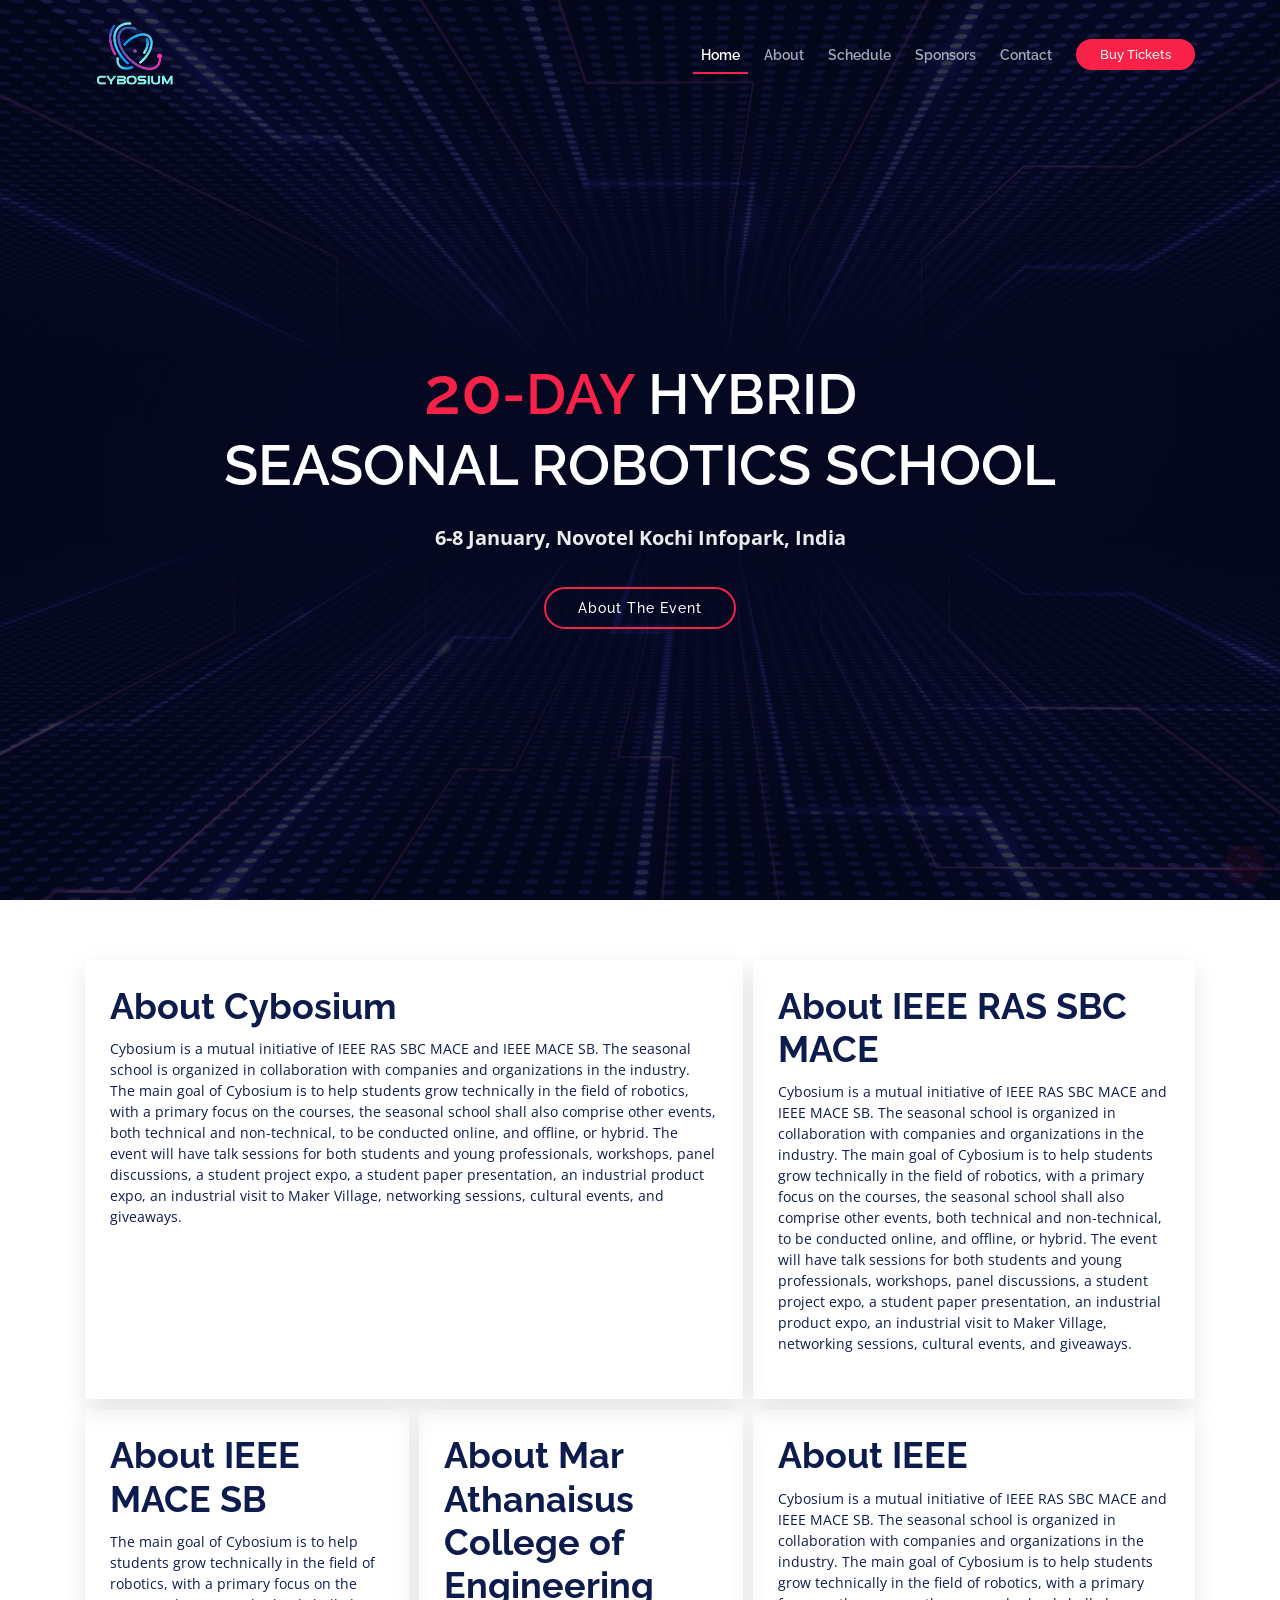
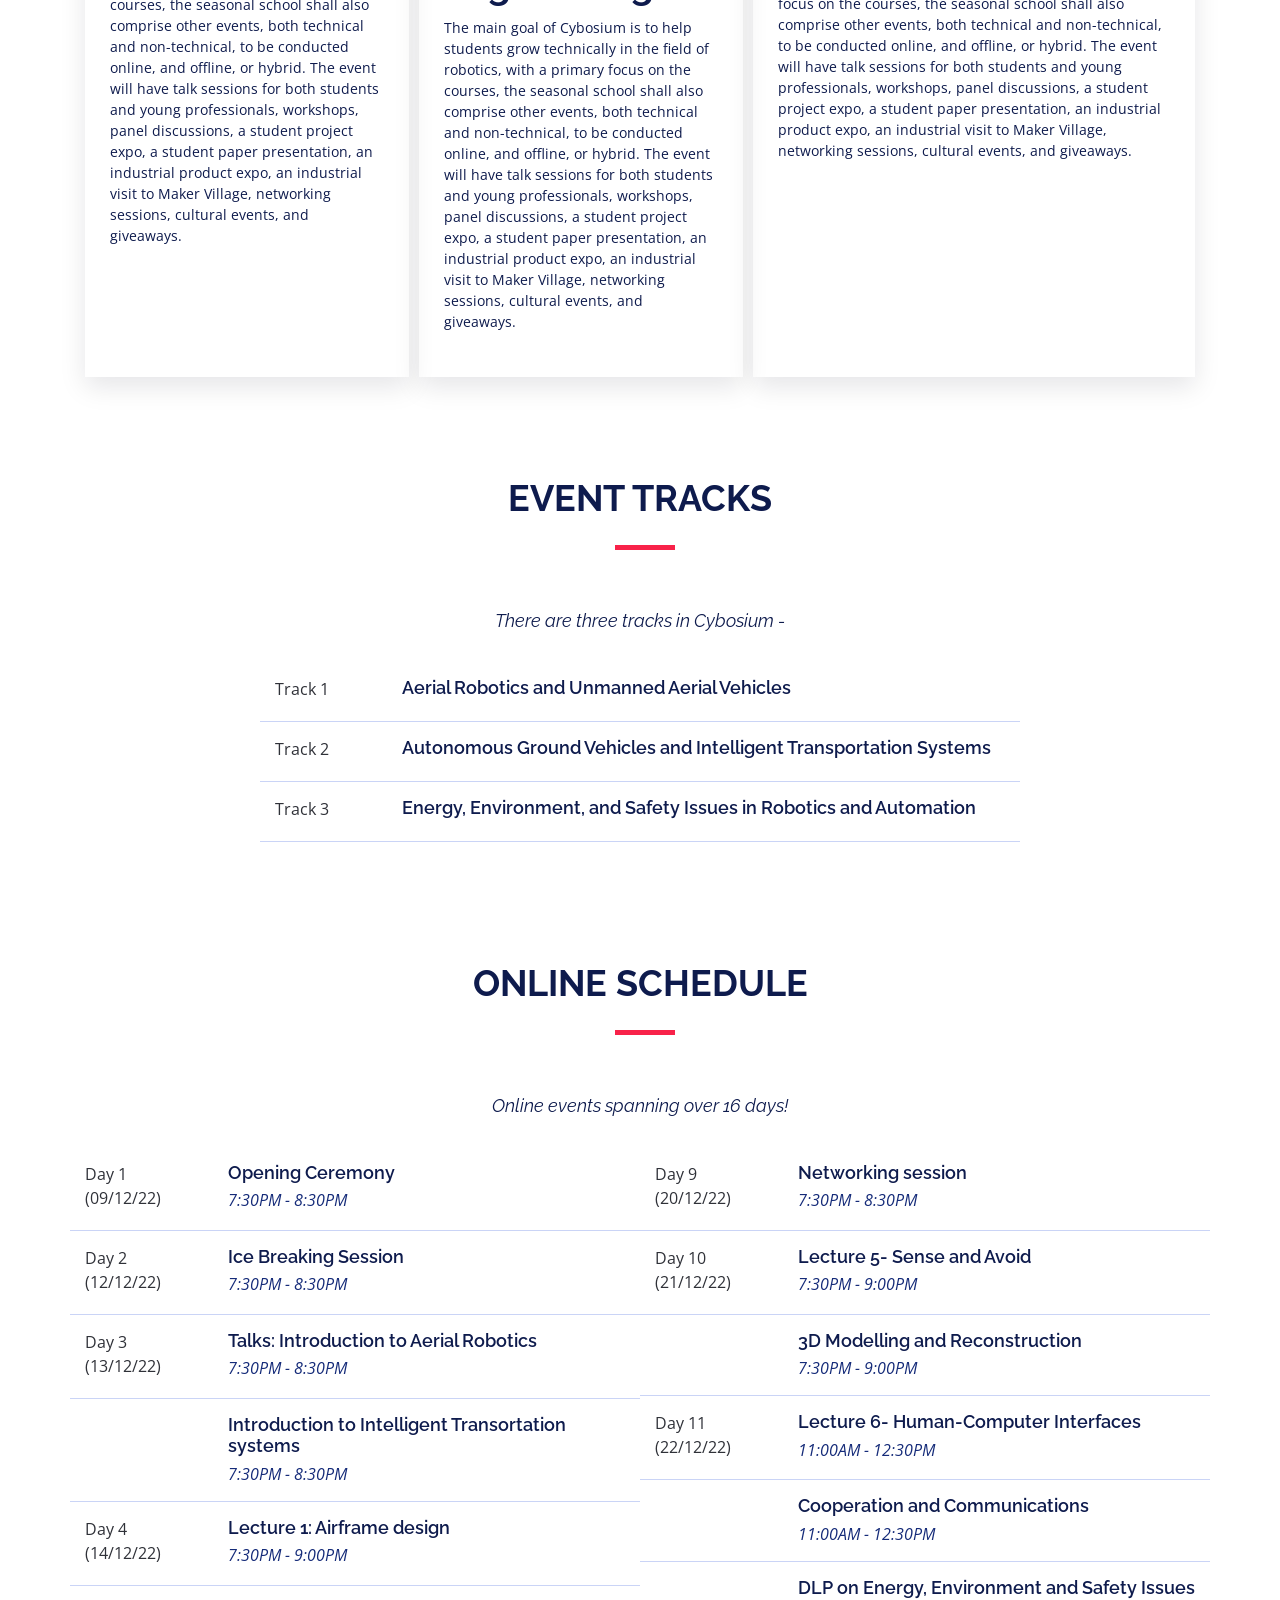
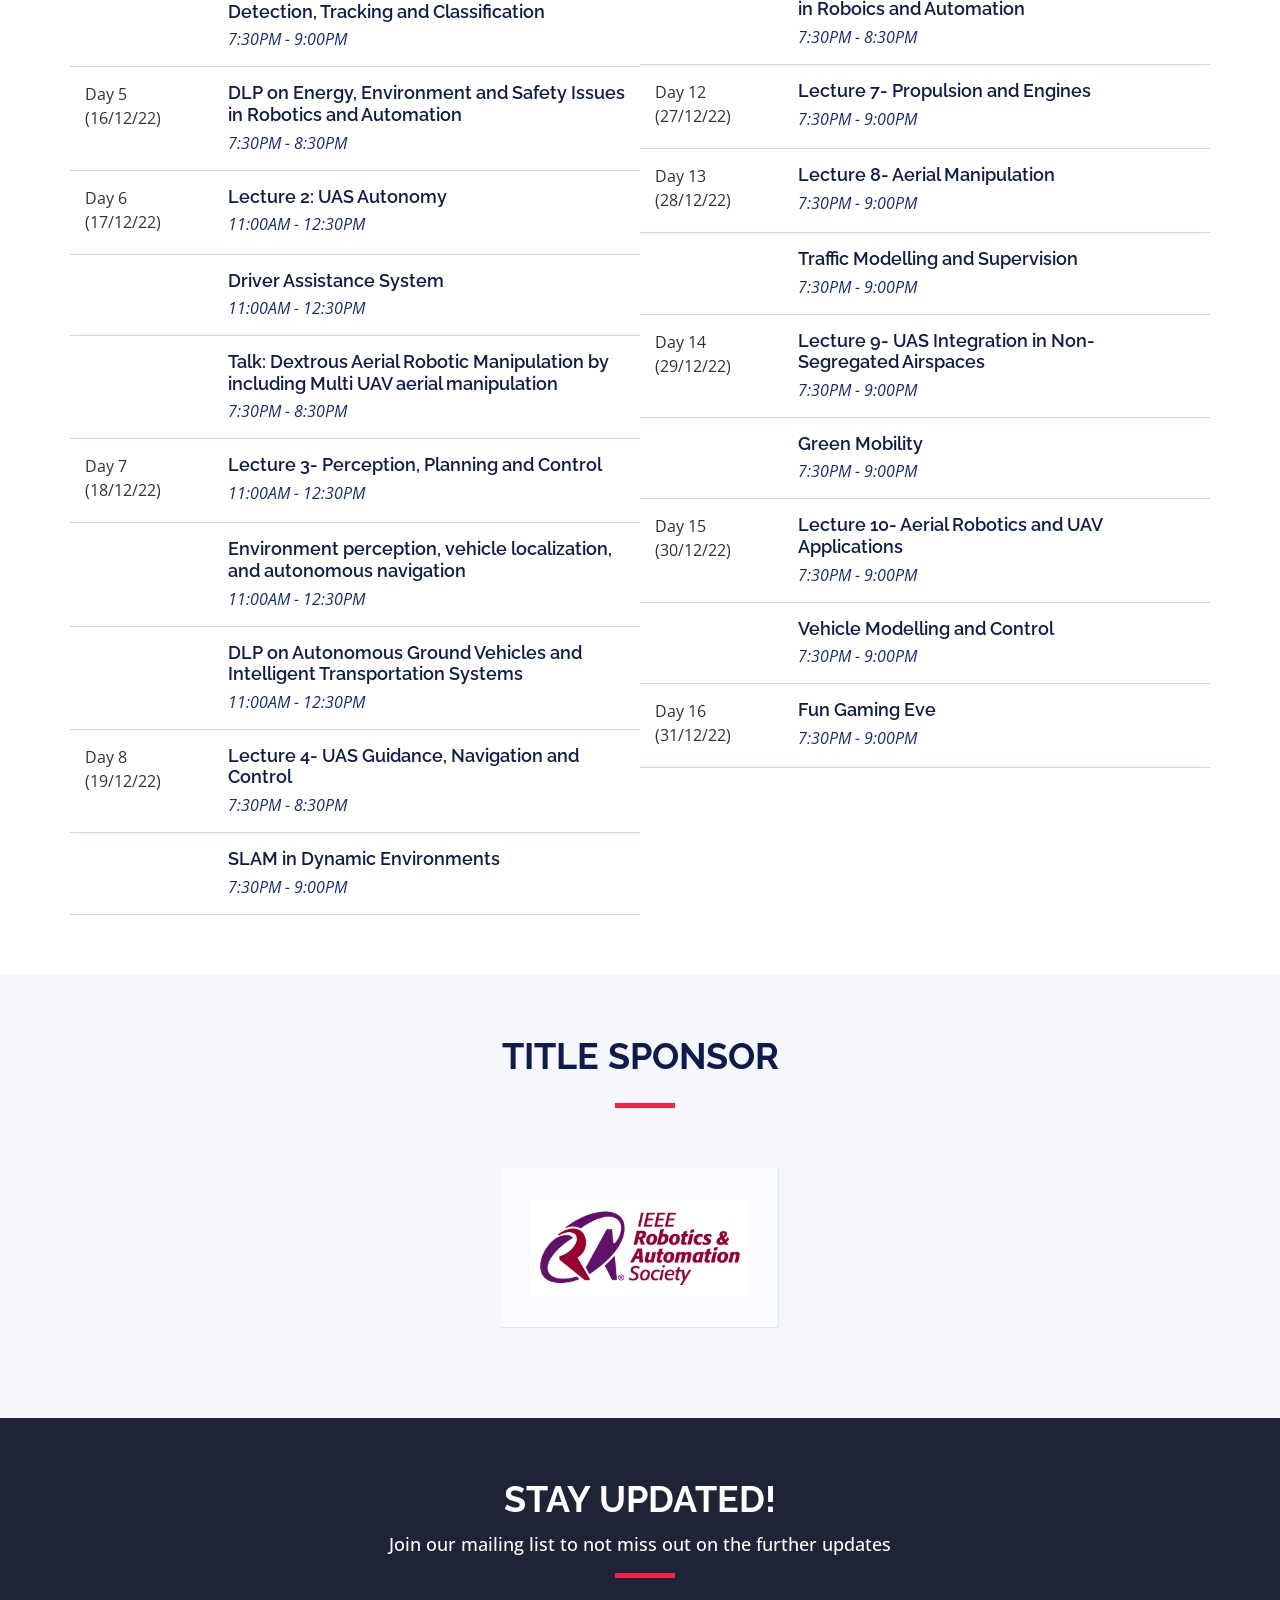
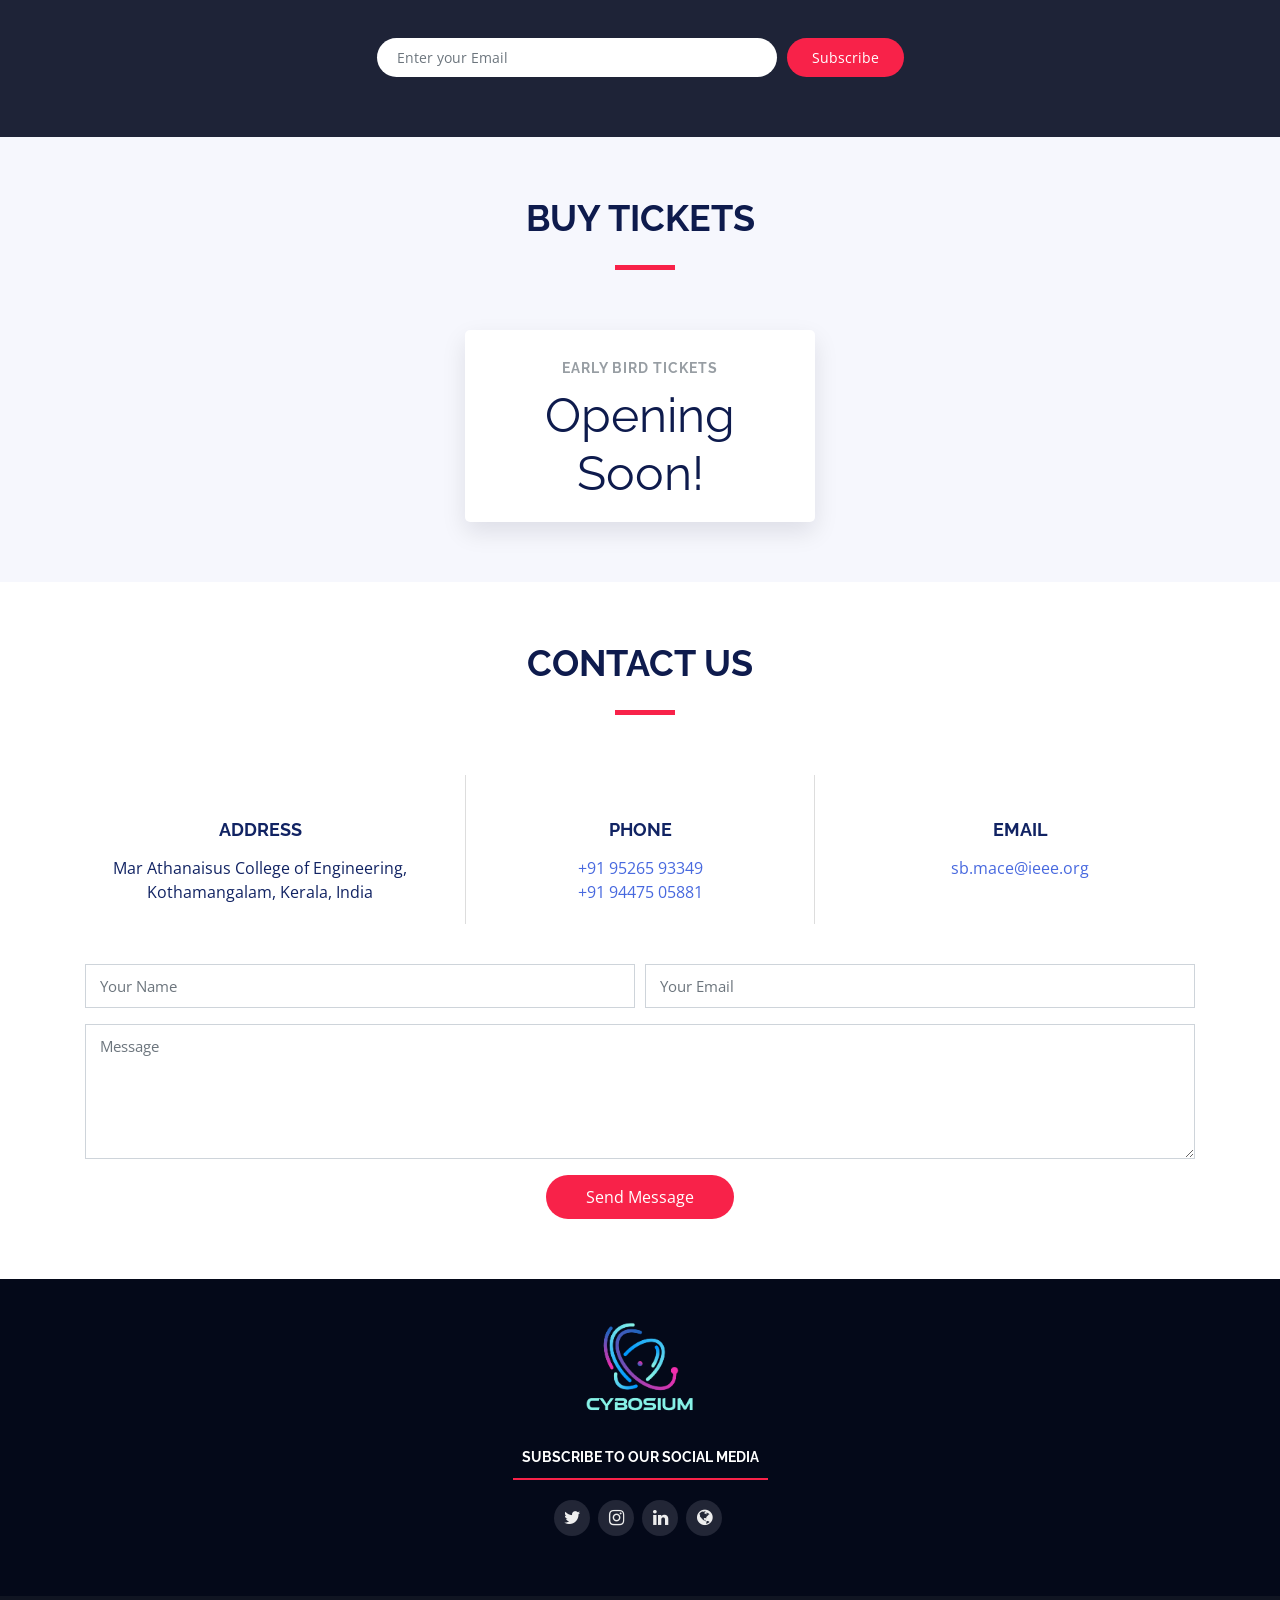
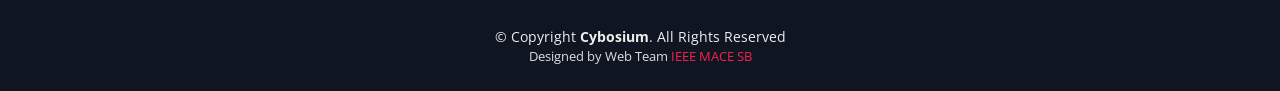
==== commit b956967b: "Conflict Resolved" ====
--- a/index.html
+++ b/index.html
@@ -67,9 +67,9 @@
   ============================-->
   <section id="intro">
     <div class="intro-container wow fadeIn">
-      <h1 class="mb-4 pb-0"><span><span>10</span> days</span> Seasonal<br>Hybrid Schooling</h1>
-      <p class="mb-4 pb-0">10-12 January, Novotel Kochi Infopark, India</p>
-      <a href="#about" class="about-btn scrollto">Call for Sponsors</a>
+      <h1 class="mb-4 pb-0"><span><span>20</span>-day</span> Hybrid<br>Seasonal Robotics School</h1>
+      <p class="mb-4 pb-0">6-8 January, Novotel Kochi Infopark, India</p>
+      <a href="#about" class="about-btn scrollto">About The Event</a>
     </div>
   </section>
 
@@ -209,121 +209,226 @@
             <div class="row schedule-item">
               <div class="col-md-3"><time>Day 3 (13/12/22)</time></div>
               <div class="col-md-9">
-                <h4>Talk: Introduction to Aerial Robotics</h4>
-                <p>7:30PM - 8:30PM</p>
-              </div>
-            </div>
-
-            <div class="row schedule-item">
-              <div class="col-md-3"><time>Day 4 (13/12/22)</time></div>
-              <div class="col-md-9">
-                <h4>Talk: Introduction to Aerial Robotics</h4>
-                <p>7:30PM - 8:30PM</p>
-              </div>
-            </div>
-
-            <div class="row schedule-item">
-              <div class="col-md-3"><time>Day 5 (13/12/22)</time></div>
-              <div class="col-md-9">
-                <h4>Talk: Introduction to Aerial Robotics</h4>
-                <p>7:30PM - 8:30PM</p>
-              </div>
-            </div>
-
-            <div class="row schedule-item">
-              <div class="col-md-3"><time>Day 6 (13/12/22)</time></div>
-              <div class="col-md-9">
-                <h4>Talk: Introduction to Aerial Robotics</h4>
-                <p>7:30PM - 8:30PM</p>
-              </div>
-            </div>
-
-            <div class="row schedule-item">
-              <div class="col-md-3"><time>Day 7 (13/12/22)</time></div>
-              <div class="col-md-9">
-                <h4>Perception, planning, and control / environment perception, vehicle localization,and autonomous navigation.</h4>
-                <p>7:30PM - 8:30PM</p>
-              </div>
-
-              <div class="col-md-3"><time></time></div>
+                <h4>Talks: Introduction to Aerial Robotics</h4>
+                <p>7:30PM - 8:30PM</p>
+              </div>
+            </div>
+            
+            <div class="row schedule-item">
+              <div class="col-md-3"><time>                </time></div>
+              <div class="col-md-9">
+                <h4>Introduction to Intelligent Transortation systems</h4>
+                <p>7:30PM - 8:30PM</p>
+              </div>
+            </div>
+
+            <div class="row schedule-item">
+              <div class="col-md-3"><time>Day 4 (14/12/22)</time></div>
+              <div class="col-md-9">
+                <h4>Lecture 1: Airframe design</h4>
+                <p>7:30PM - 9:00PM</p>
+              </div>
+            </div>
+            
+            <div class="row schedule-item">
+              <div class="col-md-3"><time>                </time></div>
+              <div class="col-md-9">
+                <h4>Detection, Tracking and Classification</h4>
+                <p>7:30PM - 9:00PM</p>
+              </div>
+            </div>
+
+            <div class="row schedule-item">
+              <div class="col-md-3"><time>Day 5 (16/12/22)</time></div>
+              <div class="col-md-9">
+                <h4>DLP on Energy, Environment and Safety Issues in Robotics and Automation</h4>
+                <p>7:30PM - 8:30PM</p>
+              </div>
+            </div>
+
+            <div class="row schedule-item">
+              <div class="col-md-3"><time>Day 6 (17/12/22)</time></div>
+              <div class="col-md-9">
+                <h4>Lecture 2: UAS Autonomy</h4>
+                <p>11:00AM - 12:30PM</p>
+              </div>
+            </div>
+            
+            <div class="row schedule-item">
+              <div class="col-md-3"><time>                </time></div>
+              <div class="col-md-9">
+                <h4>Driver Assistance System</h4>
+                <p>11:00AM - 12:30PM</p>
+              </div>
+            </div>
+            
+            <div class="row schedule-item">
+              <div class="col-md-3"><time>                </time></div>
+              <div class="col-md-9">
+                <h4>Talk: Dextrous Aerial Robotic Manipulation by including Multi UAV aerial manipulation</h4>
+                <p>7:30PM - 8:30PM</p>
+              </div>
+            </div>
+            
+
+            
+
+
+            <div class="row schedule-item">
+              <div class="col-md-3"><time>Day 7 (18/12/22)</time></div>
+              <div class="col-md-9">
+                <h4>Lecture 3- Perception, Planning and Control</h4>
+                <p>11:00AM - 12:30PM</p>
+              </div>
+            </div>
+            
+            <div class="row schedule-item">
+              <div class="col-md-3"><time>                </time></div>
+              <div class="col-md-9">
+                <h4>Environment perception, vehicle localization, and autonomous navigation</h4>
+                <p>11:00AM - 12:30PM</p>
+              </div>
+            </div>
+            
+            <div class="row schedule-item">
+              <div class="col-md-3"><time>                </time></div>
               <div class="col-md-9">
                 <h4>DLP on Autonomous Ground Vehicles and Intelligent Transportation Systems</h4>
                 <p>11:00AM - 12:30PM</p>
               </div>
             </div>
-
-            <div class="row schedule-item">
-              <div class="col-md-3"><time>Day 8 (13/12/22)</time></div>
-              <div class="col-md-9">
-                <h4>Talk: Introduction to Aerial Robotics</h4>
-                <p>7:30PM - 8:30PM</p>
-              </div>
-            </div>
-          </div>
+            
+            <div class="row schedule-item">
+              <div class="col-md-3"><time>Day 8 (19/12/22)</time></div>
+              <div class="col-md-9">
+                <h4>Lecture 4- UAS Guidance, Navigation and Control</h4>
+                <p>7:30PM - 8:30PM</p>
+              </div>
+            </div>
+            
+            <div class="row schedule-item">
+              <div class="col-md-3"><time>                </time></div>
+              <div class="col-md-9">
+                <h4>SLAM in Dynamic Environments</h4>
+                <p>7:30PM - 9:00PM</p>
+              </div>
+            </div>
+           
+           
+
+          </div>  
 
           <div role="tabpanel" class="col-lg-6 tab-pane fade show active" id="day-1">
 
             <div class="row schedule-item">
-              <div class="col-md-3"><time>Day 1 (09/12/22)</time></div>
-              <div class="col-md-9">
-                <h4>Opening Ceremony</h4>
-                <p>7:30PM - 8:30PM</p>
-              </div>
-            </div>
-
-            <div class="row schedule-item">
-              <div class="col-md-3"><time>Day 2 (12/12/22)</time></div>
-              <div class="col-md-9">
-                <h4>Ice Breaking Session</h4>
-                <p>7:30PM - 8:30PM</p>
-              </div>
-            </div>
-            
-            <div class="row schedule-item">
-              <div class="col-md-3"><time>Day 3 (13/12/22)</time></div>
-              <div class="col-md-9">
-                <h4>Talk: Introduction to Aerial Robotics</h4>
-                <p>7:30PM - 8:30PM</p>
-              </div>
-            </div>
-
-            <div class="row schedule-item">
-              <div class="col-md-3"><time>Day 4 (13/12/22)</time></div>
-              <div class="col-md-9">
-                <h4>Talk: Introduction to Aerial Robotics</h4>
-                <p>7:30PM - 8:30PM</p>
-              </div>
-            </div>
-
-            <div class="row schedule-item">
-              <div class="col-md-3"><time>Day 5 (13/12/22)</time></div>
-              <div class="col-md-9">
-                <h4>Talk: Introduction to Aerial Robotics</h4>
-                <p>7:30PM - 8:30PM</p>
-              </div>
-            </div>
-
-            <div class="row schedule-item">
-              <div class="col-md-3"><time>Day 6 (13/12/22)</time></div>
-              <div class="col-md-9">
-                <h4>Talk: Introduction to Aerial Robotics</h4>
-                <p>7:30PM - 8:30PM</p>
-              </div>
-            </div>
-
-            <div class="row schedule-item">
-              <div class="col-md-3"><time>Day 7 (13/12/22)</time></div>
-              <div class="col-md-9">
-                <h4>Talk: Introduction to Aerial Robotics</h4>
-                <p>7:30PM - 8:30PM</p>
-              </div>
-            </div>
-
-            <div class="row schedule-item">
-              <div class="col-md-3"><time>Day 8 (13/12/22)</time></div>
-              <div class="col-md-9">
-                <h4>Talk: Introduction to Aerial Robotics</h4>
-                <p>7:30PM - 8:30PM</p>
+              <div class="col-md-3"><time>Day 9 (20/12/22)</time></div>
+              <div class="col-md-9">
+                <h4>Networking session</h4>
+                <p>7:30PM - 8:30PM</p>
+              </div>
+            </div>
+
+            <div class="row schedule-item">
+              <div class="col-md-3"><time>Day 10 (21/12/22)</time></div>
+              <div class="col-md-9">
+                <h4>Lecture 5- Sense and Avoid</h4>
+                <p>7:30PM - 9:00PM</p>
+              </div>
+            </div>
+            
+            <div class="row schedule-item">
+              <div class="col-md-3"><time>                </time></div>
+              <div class="col-md-9">
+                <h4>3D Modelling and Reconstruction</h4>
+                <p>7:30PM - 9:00PM</p>
+              </div>
+            </div>
+            
+            <div class="row schedule-item">
+              <div class="col-md-3"><time>Day 11 (22/12/22)</time></div>
+              <div class="col-md-9">
+                <h4>Lecture 6- Human-Computer Interfaces</h4>
+                <p>11:00AM - 12:30PM</p>
+              </div>
+            </div>
+            
+            <div class="row schedule-item">
+              <div class="col-md-3"><time>                </time></div>
+              <div class="col-md-9">
+                <h4>Cooperation and Communications</h4>
+                <p>11:00AM - 12:30PM</p>
+              </div>
+            </div>
+            
+            <div class="row schedule-item">
+              <div class="col-md-3"><time>                </time></div>
+              <div class="col-md-9">
+                <h4>DLP on Energy, Environment and Safety Issues in Roboics and Automation</h4>
+                <p>7:30PM - 8:30PM</p>
+              </div>
+            </div>
+
+            <div class="row schedule-item">
+               <div class="col-md-3"><time>Day 12 (27/12/22)</time></div>
+               <div class="col-md-9">
+                <h4>Lecture 7- Propulsion and Engines</h4>
+                <p>7:30PM - 9:00PM</p>
+              </div>
+            </div>
+
+            <div class="row schedule-item">
+              <div class="col-md-3"><time>Day 13 (28/12/22)</time></div>
+              <div class="col-md-9">
+                <h4>Lecture 8- Aerial Manipulation</h4>
+                <p>7:30PM - 9:00PM</p>
+              </div>
+            </div>
+            
+            <div class="row schedule-item">
+              <div class="col-md-3"><time>                </time></div>
+              <div class="col-md-9">
+                <h4>Traffic Modelling and Supervision</h4>
+                <p>7:30PM - 9:00PM</p>
+              </div>
+            </div>
+
+            <div class="row schedule-item">
+              <div class="col-md-3"><time>Day 14 (29/12/22)</time></div>
+              <div class="col-md-9">
+                <h4>Lecture 9- UAS Integration in Non-Segregated Airspaces</h4>
+                <p>7:30PM - 9:00PM</p>
+              </div>
+            </div>
+            
+            <div class="row schedule-item">
+              <div class="col-md-3"><time>                </time></div>
+              <div class="col-md-9">
+                <h4>Green Mobility</h4>
+                <p>7:30PM - 9:00PM</p>
+              </div>
+            </div>
+
+            <div class="row schedule-item">
+              <div class="col-md-3"><time>Day 15 (30/12/22)</time></div>
+              <div class="col-md-9">
+                <h4>Lecture 10- Aerial Robotics and UAV Applications</h4>
+                <p>7:30PM - 9:00PM</p>
+              </div>
+            </div>
+            
+            <div class="row schedule-item">
+              <div class="col-md-3"><time>                </time></div>
+              <div class="col-md-9">
+                <h4>Vehicle Modelling and Control</h4>
+                <p>7:30PM - 9:00PM</p>
+              </div>
+            </div>
+
+            <div class="row schedule-item">
+              <div class="col-md-3"><time>Day 16 (31/12/22)</time></div>
+              <div class="col-md-9">
+                <h4>Fun Gaming Eve</h4>
+                <p>7:30PM - 9:00PM</p>
               </div>
             </div>
           </div>
@@ -361,7 +466,7 @@
       <div class="container wow fadeInUp">
         <div class="section-header">
           <h2>Stay Updated!</h2>
-          <p>Rerum numquam illum recusandae quia mollitia consequatur.</p>
+          <p>Join our mailing list to not miss out on the further updates</p>
         </div>
 
         <form method="POST" action="#">
@@ -386,7 +491,7 @@
 
         <div class="section-header">
           <h2>Buy Tickets</h2>
-          <p>Velit consequatur consequatur inventore iste fugit unde omnis eum aut.</p>
+          
         </div>
 
         <div class="row">
@@ -448,7 +553,7 @@
 
         <div class="section-header">
           <h2>Contact Us</h2>
-          <p>Nihil officia ut sint molestiae tenetur.</p>
+          
         </div>
 
         <div class="row contact-info">
@@ -464,8 +569,9 @@
           <div class="col-md-4">
             <div class="contact-phone">
               <i class="ion-ios-telephone-outline"></i>
-              <h3>Phone Number</h3>
-              <p><a href="tel:+155895548855">+1 5589 55488 55</a></p>
+              <h3>Phone</h3>
+              <p><a href="tel:+155895548855">+91 95265 93349</a></p>
+              <p><a href="tel:+155895548855">+91 94475 05881</a></p>
             </div>
           </div>
 
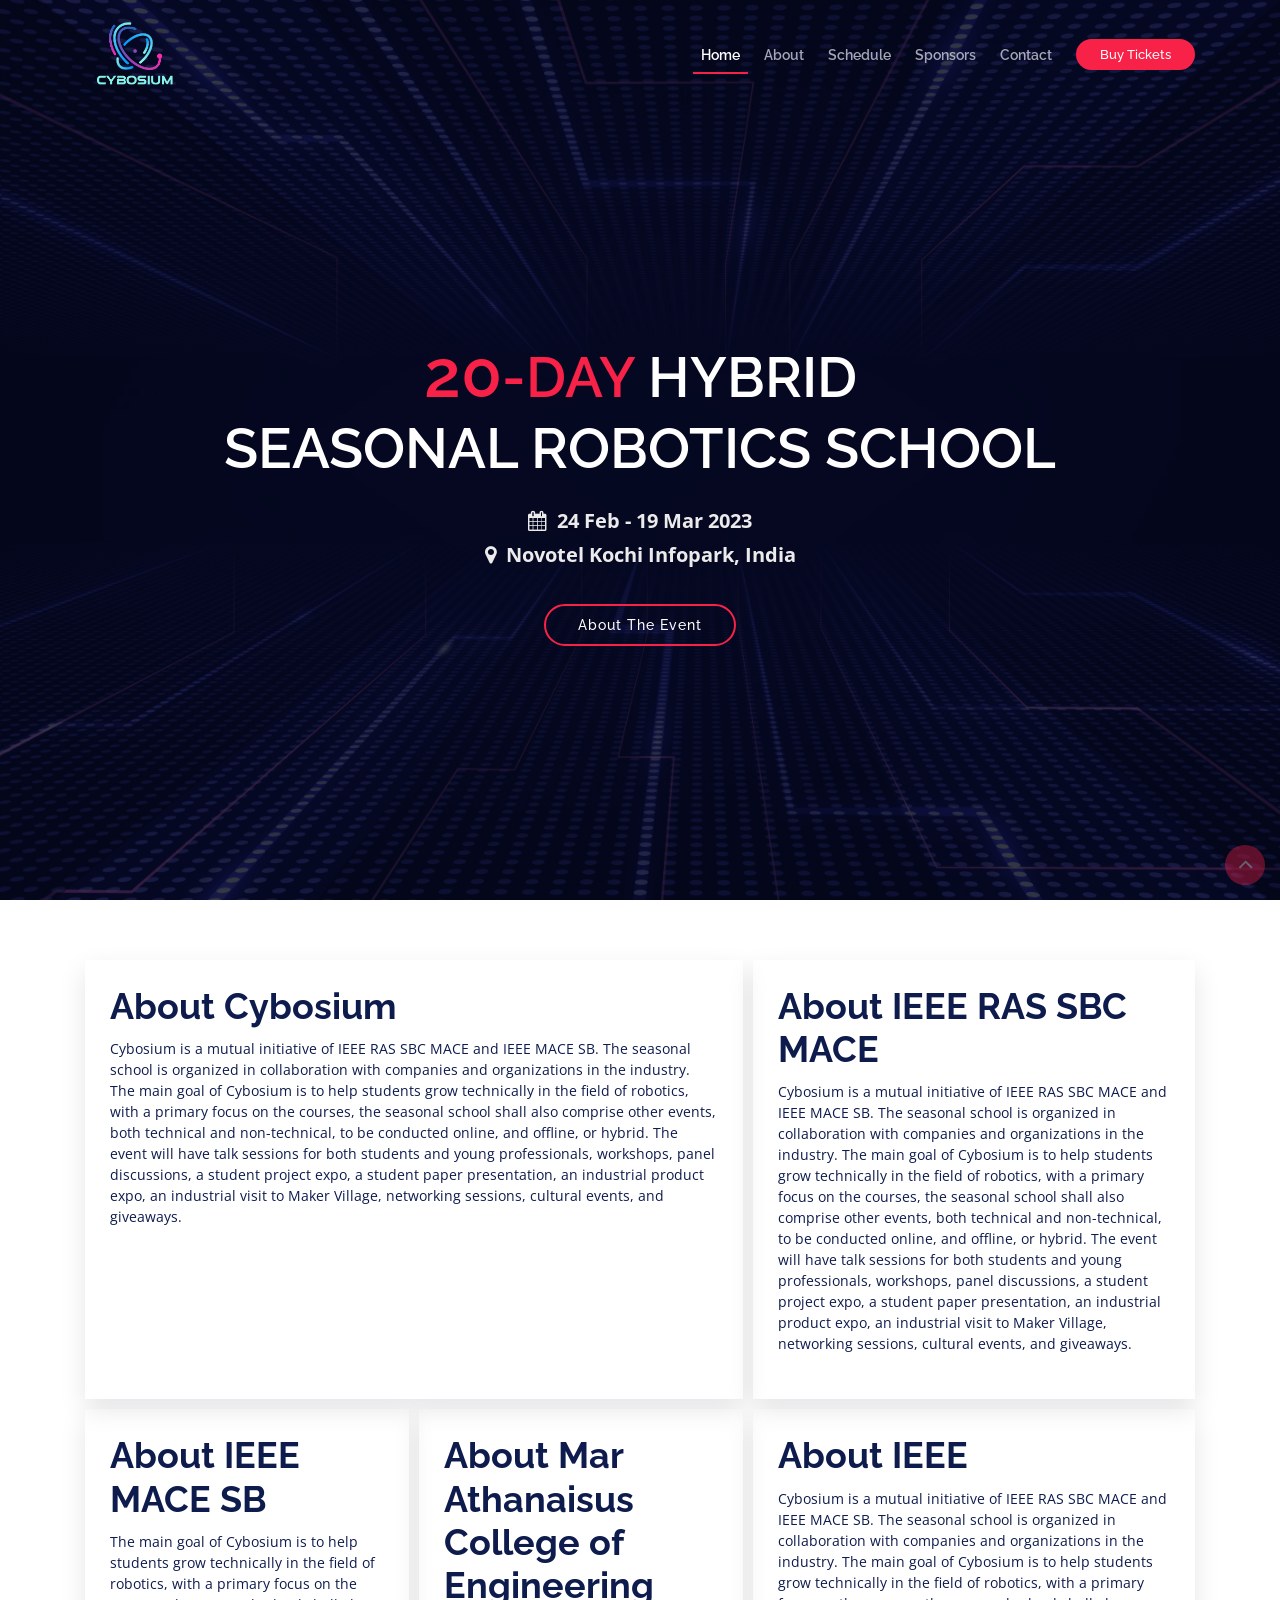
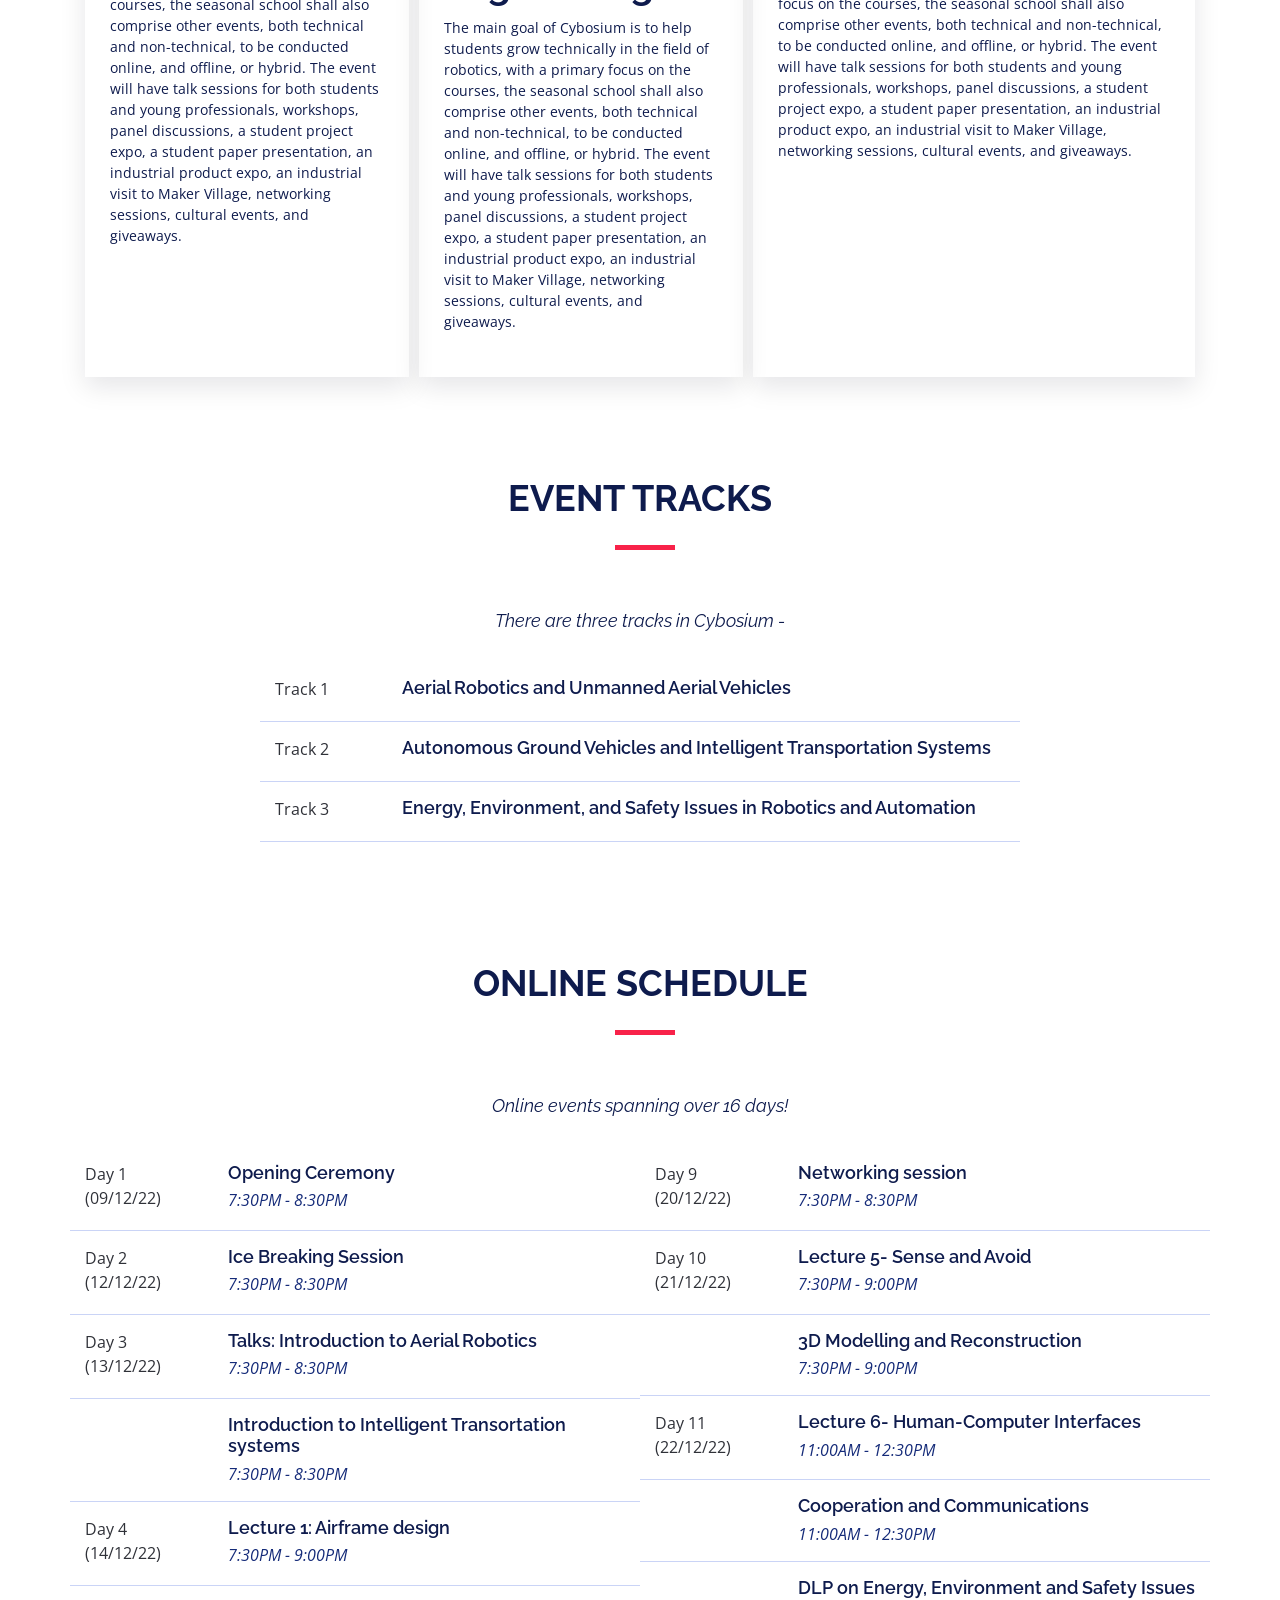
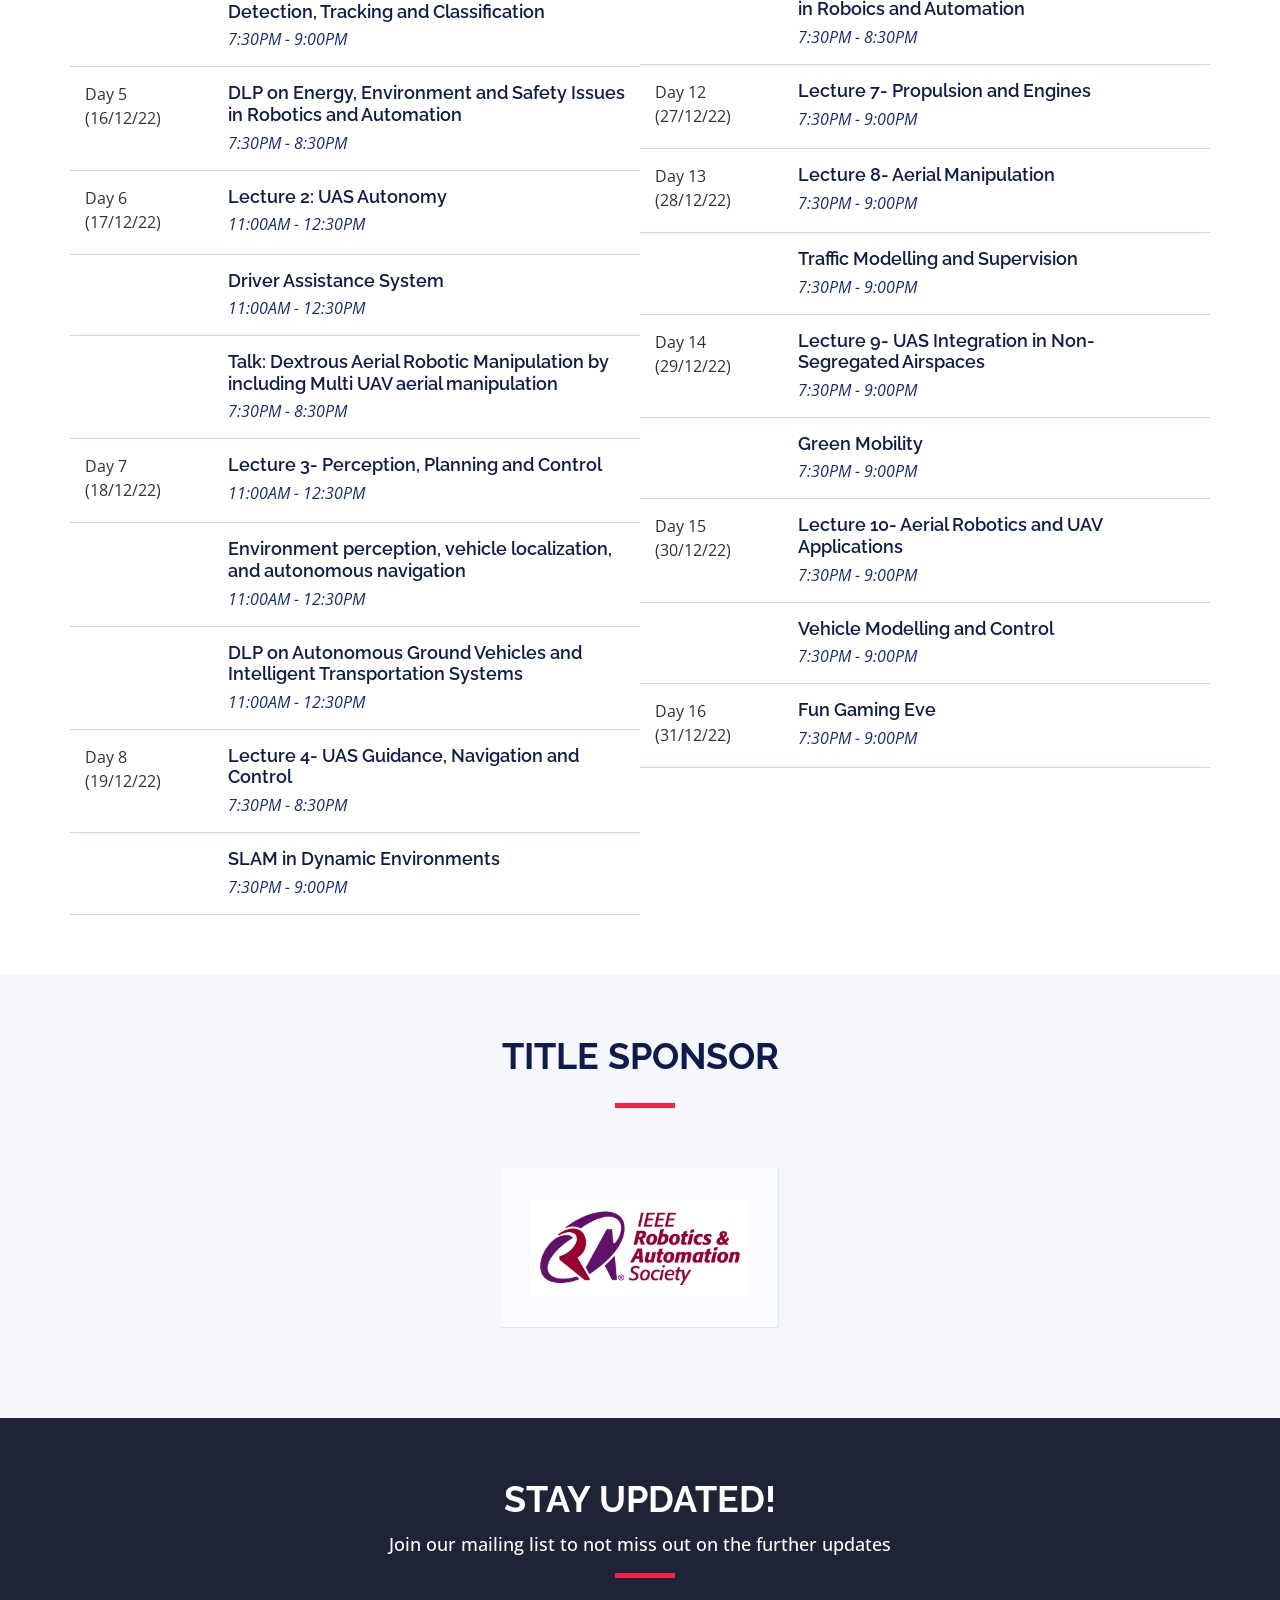
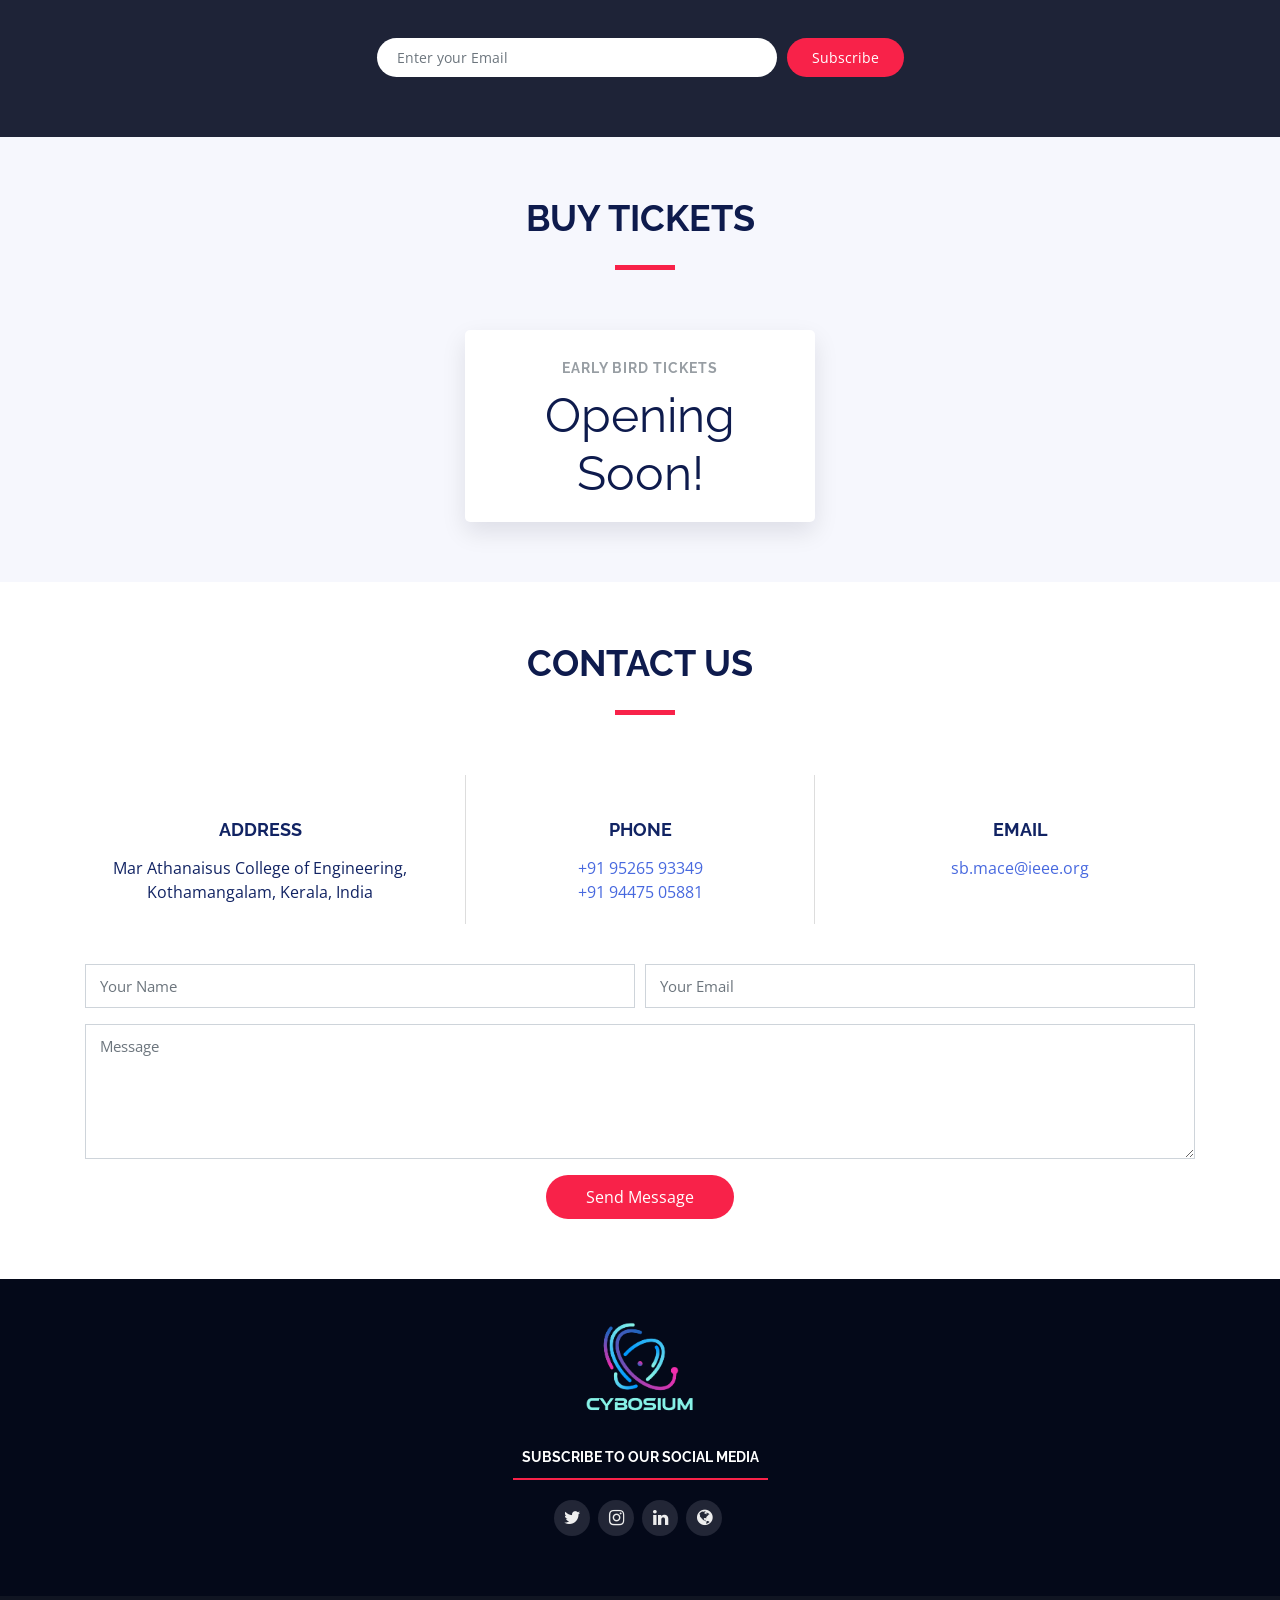
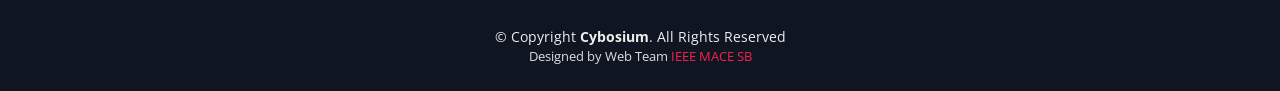
==== commit 296616ad: "Content Edits" ====
--- a/index.html
+++ b/index.html
@@ -68,7 +68,8 @@
   <section id="intro">
     <div class="intro-container wow fadeIn">
       <h1 class="mb-4 pb-0"><span><span>20</span>-day</span> Hybrid<br>Seasonal Robotics School</h1>
-      <p class="mb-4 pb-0">6-8 January, Novotel Kochi Infopark, India</p>
+      <p class="mb-1 pb-0"><i class="fa fa-calendar"></i>&nbsp;&nbsp;24 Feb - 19 Mar 2023</p>
+      <p class="mb-4 pb-0"><i class="fa fa-map-marker"></i>&nbsp;&nbsp;Novotel Kochi Infopark, India</p>
       <a href="#about" class="about-btn scrollto">About The Event</a>
     </div>
   </section>
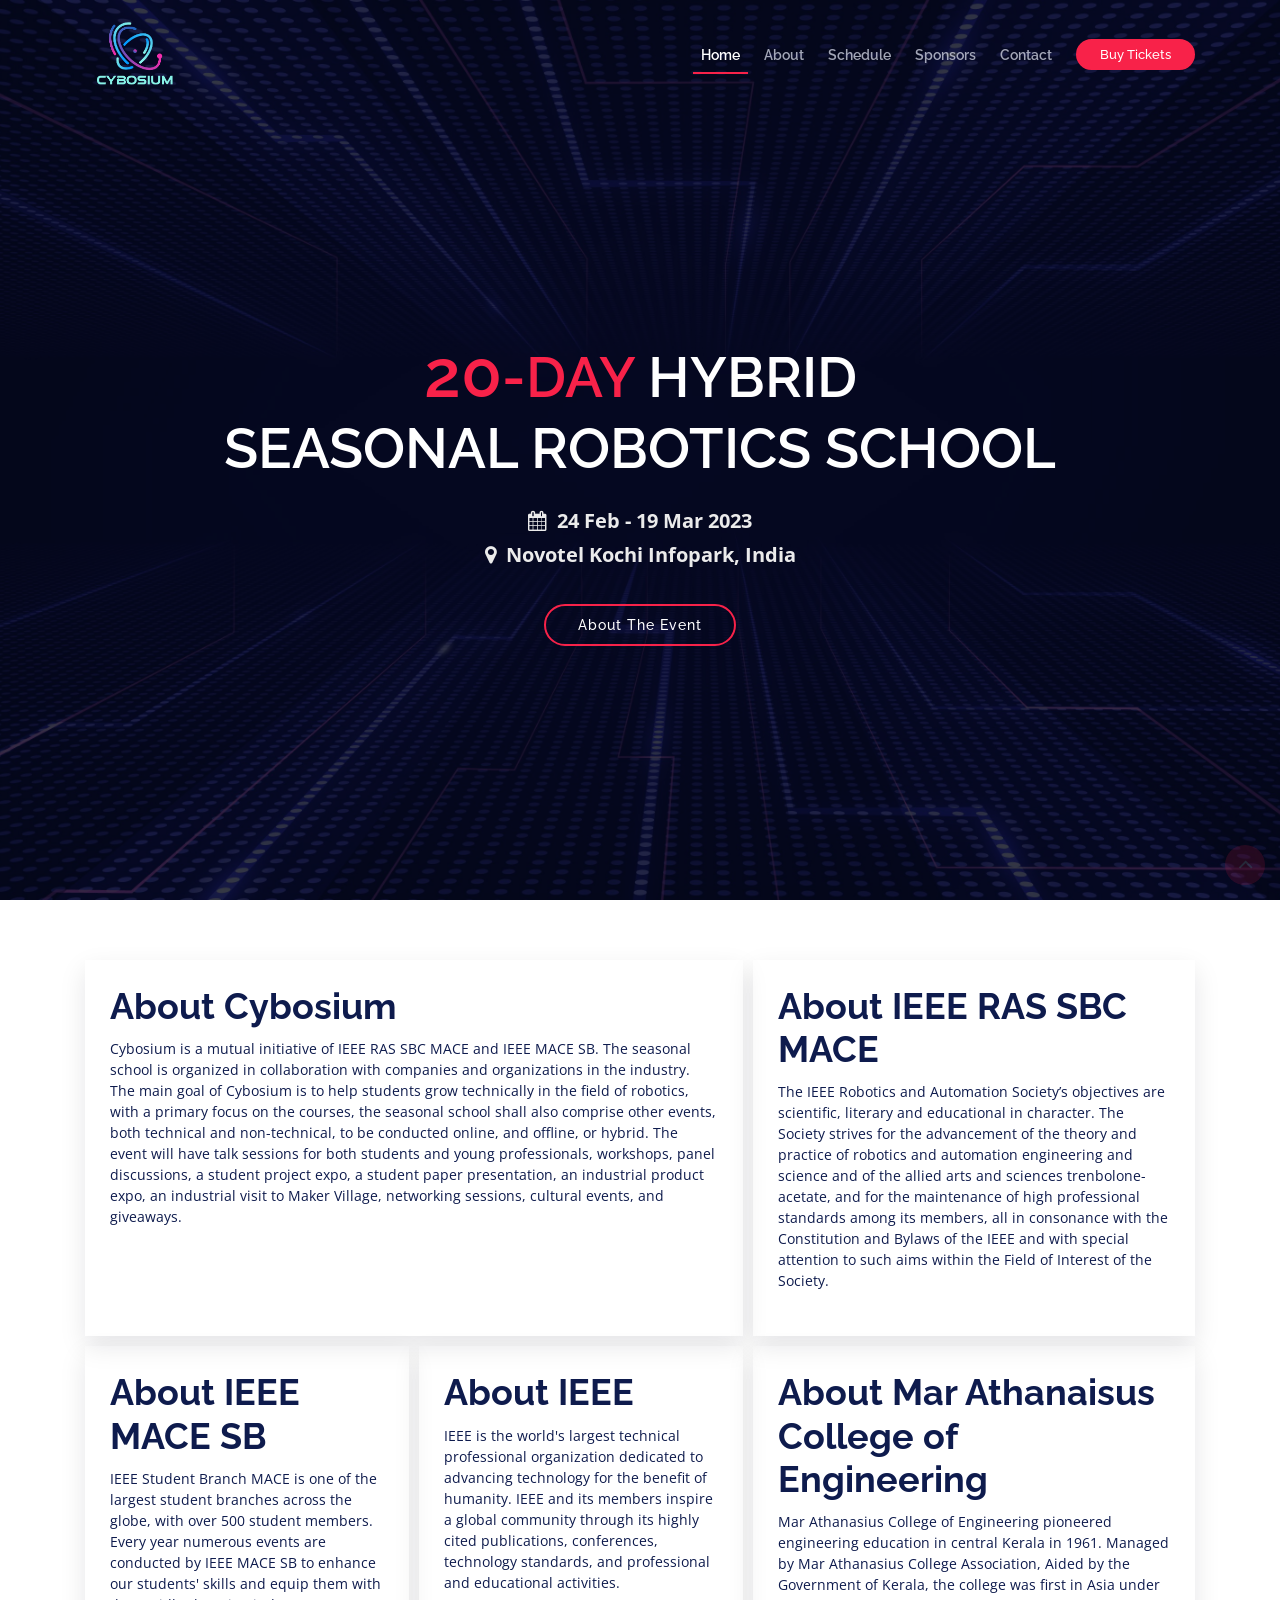
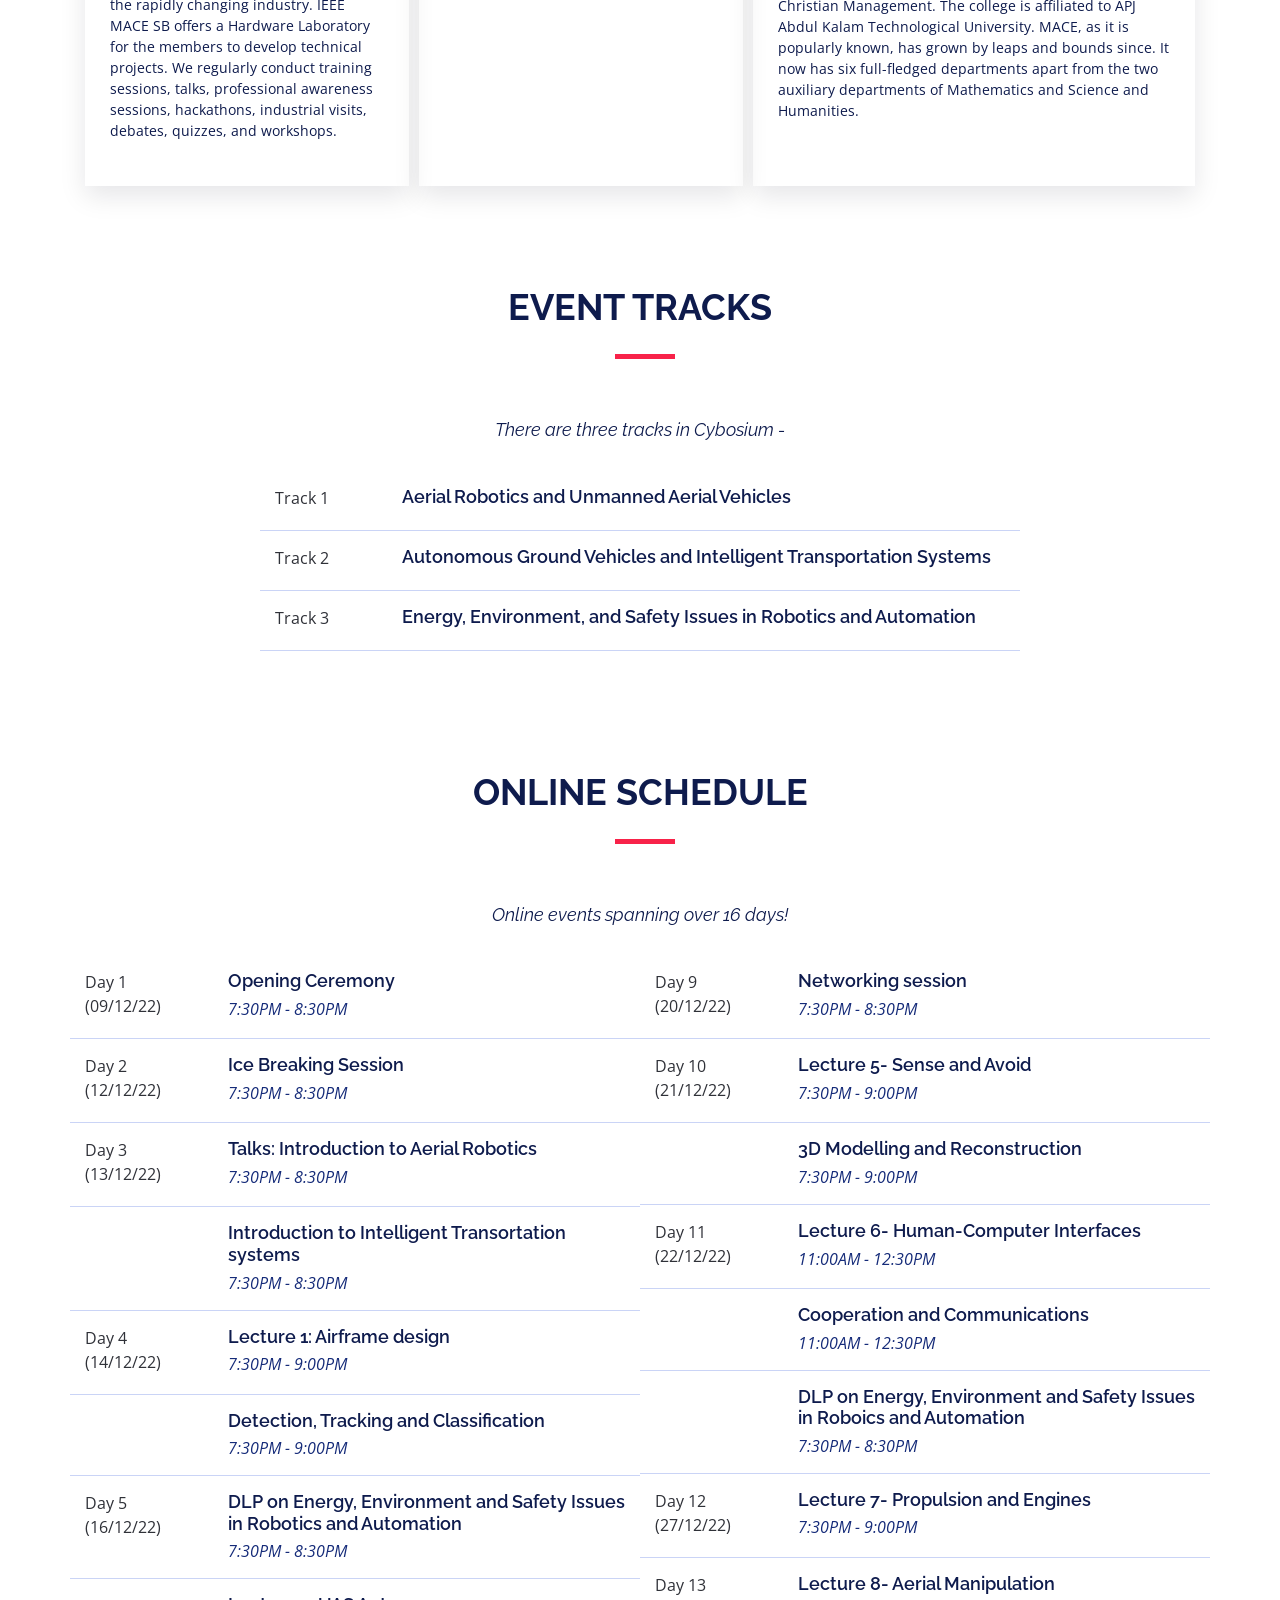
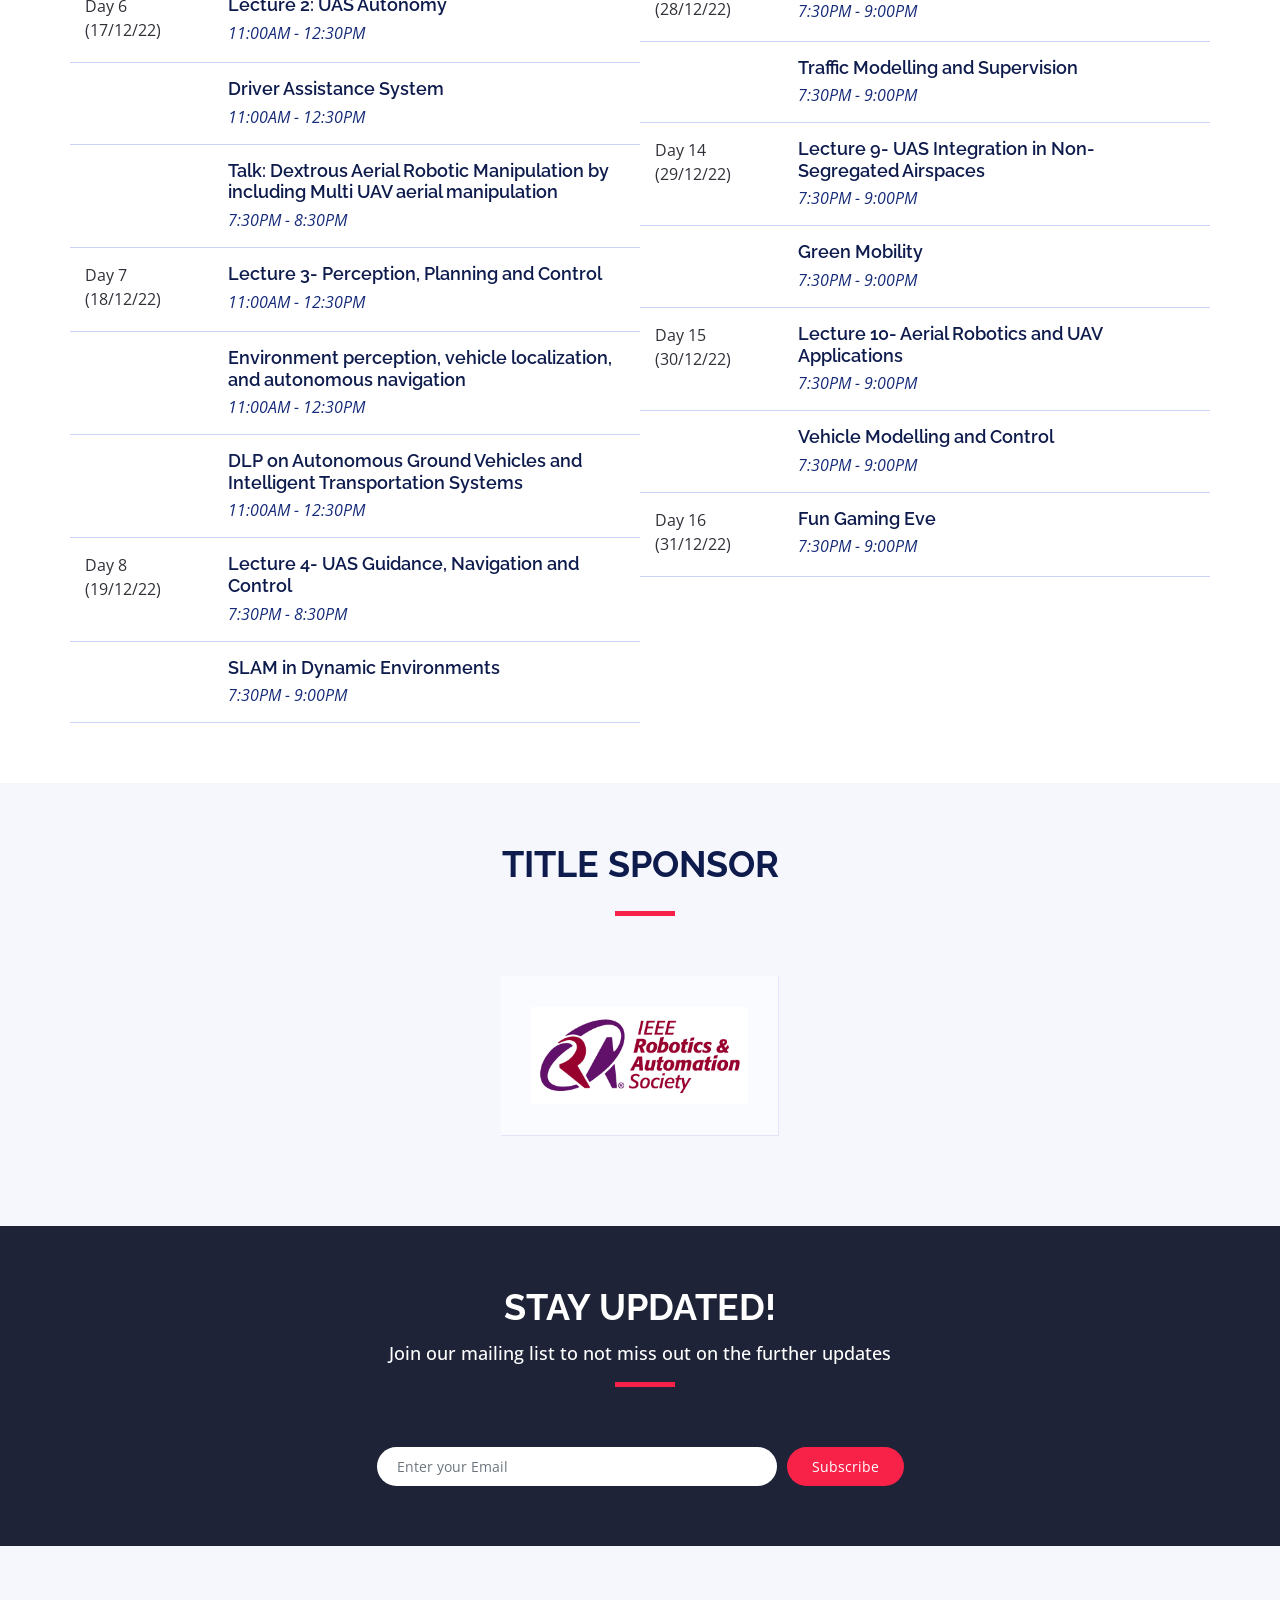
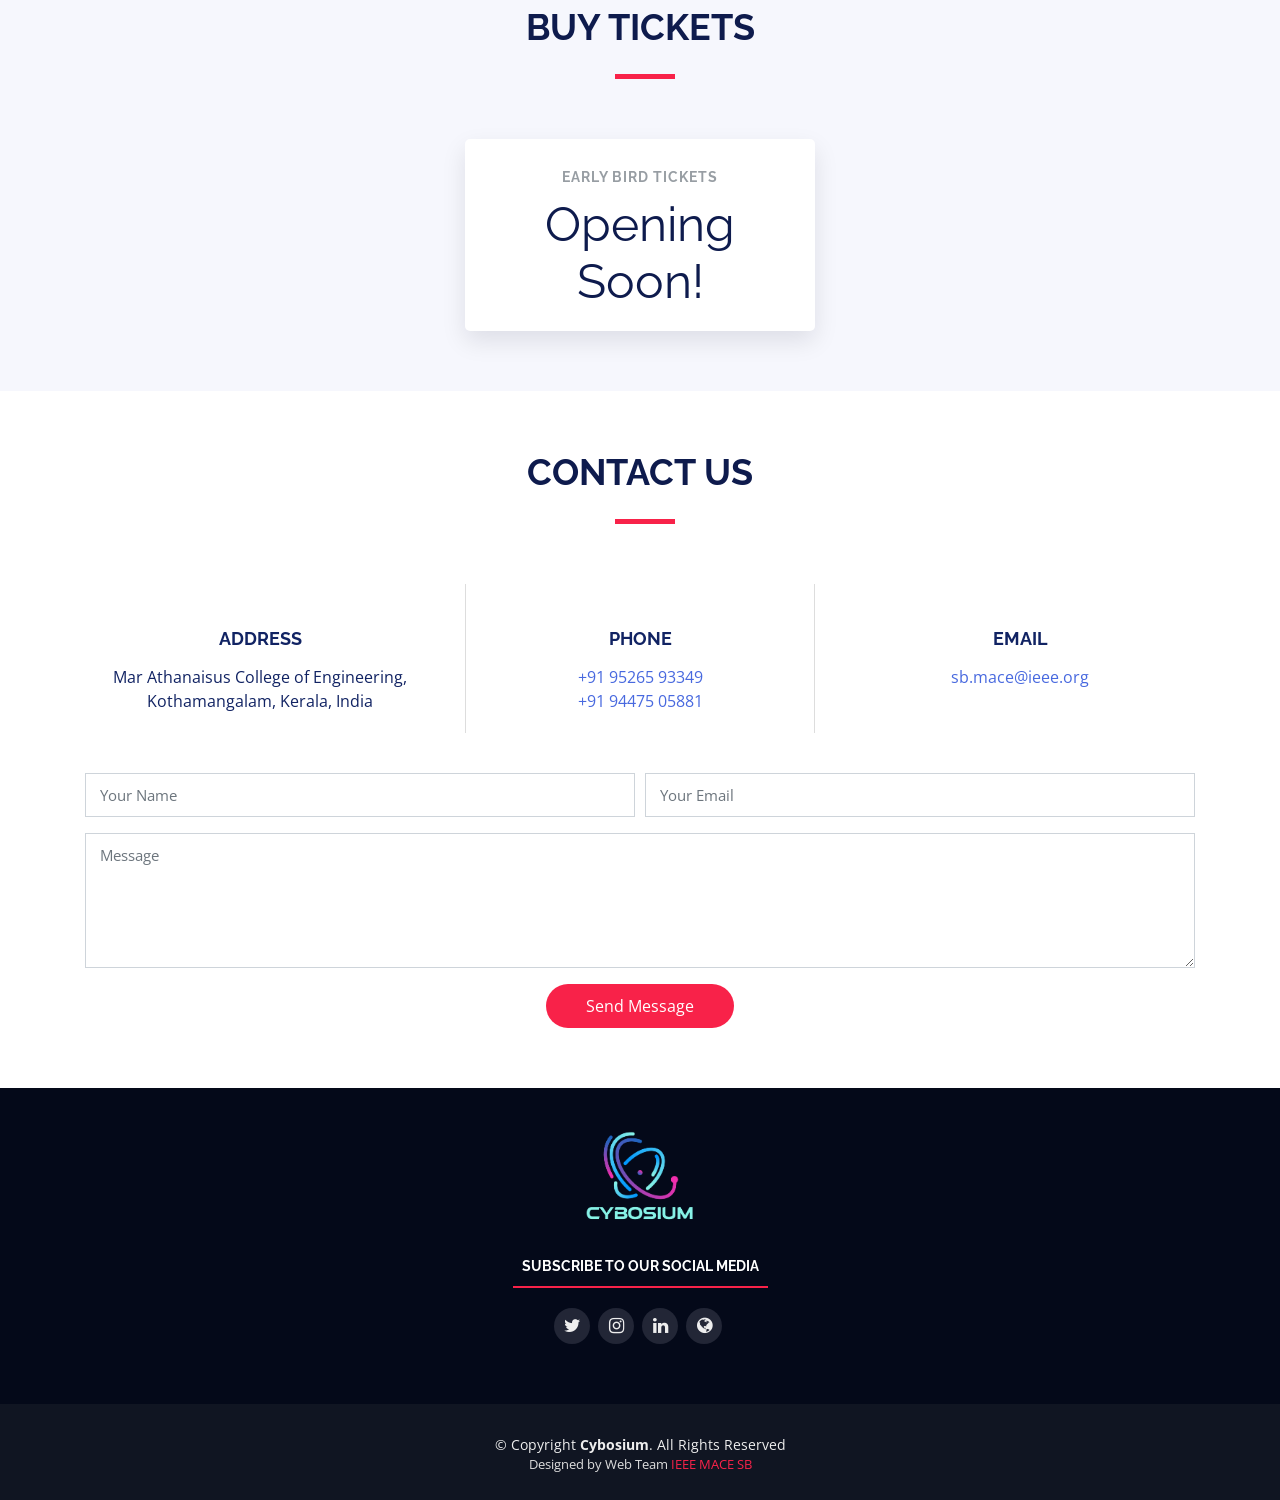
==== commit 6152b248: "Content Edits" ====
--- a/index.html
+++ b/index.html
@@ -92,27 +92,25 @@
           <div class="div2">
             <h2>About IEEE RAS SBC MACE</h2>
             <p>
-              <span>Cybosium is a mutual initiative of IEEE RAS SBC MACE and IEEE MACE SB. The seasonal school is organized in collaboration with companies and organizations in the industry.</span>
-              <span>The main goal of Cybosium is to help students grow technically in the field of robotics, with a primary focus on the courses, the seasonal school shall also comprise other events, both technical and non-technical, to be conducted online, and offline, or hybrid. The event will have talk sessions for both students and young professionals, workshops, panel discussions, a student project expo, a student paper presentation, an industrial product expo, an industrial visit to Maker Village, networking sessions, cultural events, and giveaways.</span>
+              <span>The IEEE Robotics and Automation Society’s objectives are scientific, literary and educational in character. The Society strives for the advancement of the theory and practice of robotics and automation engineering and science and of the allied arts and sciences trenbolone-acetate, and for the maintenance of high professional standards among its members, all in consonance with the Constitution and Bylaws of the IEEE and with special attention to such aims within the Field of Interest of the Society.</span>
             </p>
           </div>
           <div class="div3">
             <h2>About IEEE MACE SB</h2>
             <p>
-              <span>The main goal of Cybosium is to help students grow technically in the field of robotics, with a primary focus on the courses, the seasonal school shall also comprise other events, both technical and non-technical, to be conducted online, and offline, or hybrid. The event will have talk sessions for both students and young professionals, workshops, panel discussions, a student project expo, a student paper presentation, an industrial product expo, an industrial visit to Maker Village, networking sessions, cultural events, and giveaways.</span>
+              <span>IEEE Student Branch MACE is one of the largest student branches across the globe, with over 500 student members. Every year numerous events are conducted by IEEE MACE SB to enhance our students' skills and equip them with the rapidly changing industry. IEEE MACE SB offers a Hardware Laboratory for the members to develop technical projects. We regularly conduct training sessions, talks, professional awareness sessions, hackathons, industrial visits, debates, quizzes, and workshops. </span>
             </p>
           </div>
           <div class="div4">
+            <h2>About IEEE</h2>
+            <p>
+              <span>IEEE is the world's largest technical professional organization dedicated to advancing technology for the benefit of humanity. IEEE and its members inspire a global community through its highly cited publications, conferences, technology standards, and professional and educational activities.</span>
+            </p>
+          </div>
+          <div class="div5">
             <h2>About Mar Athanaisus College of Engineering</h2>
             <p>
-              <span>The main goal of Cybosium is to help students grow technically in the field of robotics, with a primary focus on the courses, the seasonal school shall also comprise other events, both technical and non-technical, to be conducted online, and offline, or hybrid. The event will have talk sessions for both students and young professionals, workshops, panel discussions, a student project expo, a student paper presentation, an industrial product expo, an industrial visit to Maker Village, networking sessions, cultural events, and giveaways.</span>
-            </p>
-          </div>
-          <div class="div5">
-            <h2>About IEEE</h2>
-            <p>
-              <span>Cybosium is a mutual initiative of IEEE RAS SBC MACE and IEEE MACE SB. The seasonal school is organized in collaboration with companies and organizations in the industry.</span>
-              <span>The main goal of Cybosium is to help students grow technically in the field of robotics, with a primary focus on the courses, the seasonal school shall also comprise other events, both technical and non-technical, to be conducted online, and offline, or hybrid. The event will have talk sessions for both students and young professionals, workshops, panel discussions, a student project expo, a student paper presentation, an industrial product expo, an industrial visit to Maker Village, networking sessions, cultural events, and giveaways.</span>
+              <span>Mar Athanasius College of Engineering pioneered engineering education in central Kerala in 1961. Managed by Mar Athanasius College Association, Aided by the Government of Kerala, the college was first in Asia under Christian Management. The college is affiliated to APJ Abdul Kalam Technological University. MACE, as it is popularly known, has grown by leaps and bounds since. It now has six full-fledged departments apart from the two auxiliary departments of Mathematics and Science and Humanities.</span>
             </p>
           </div>
       </div>
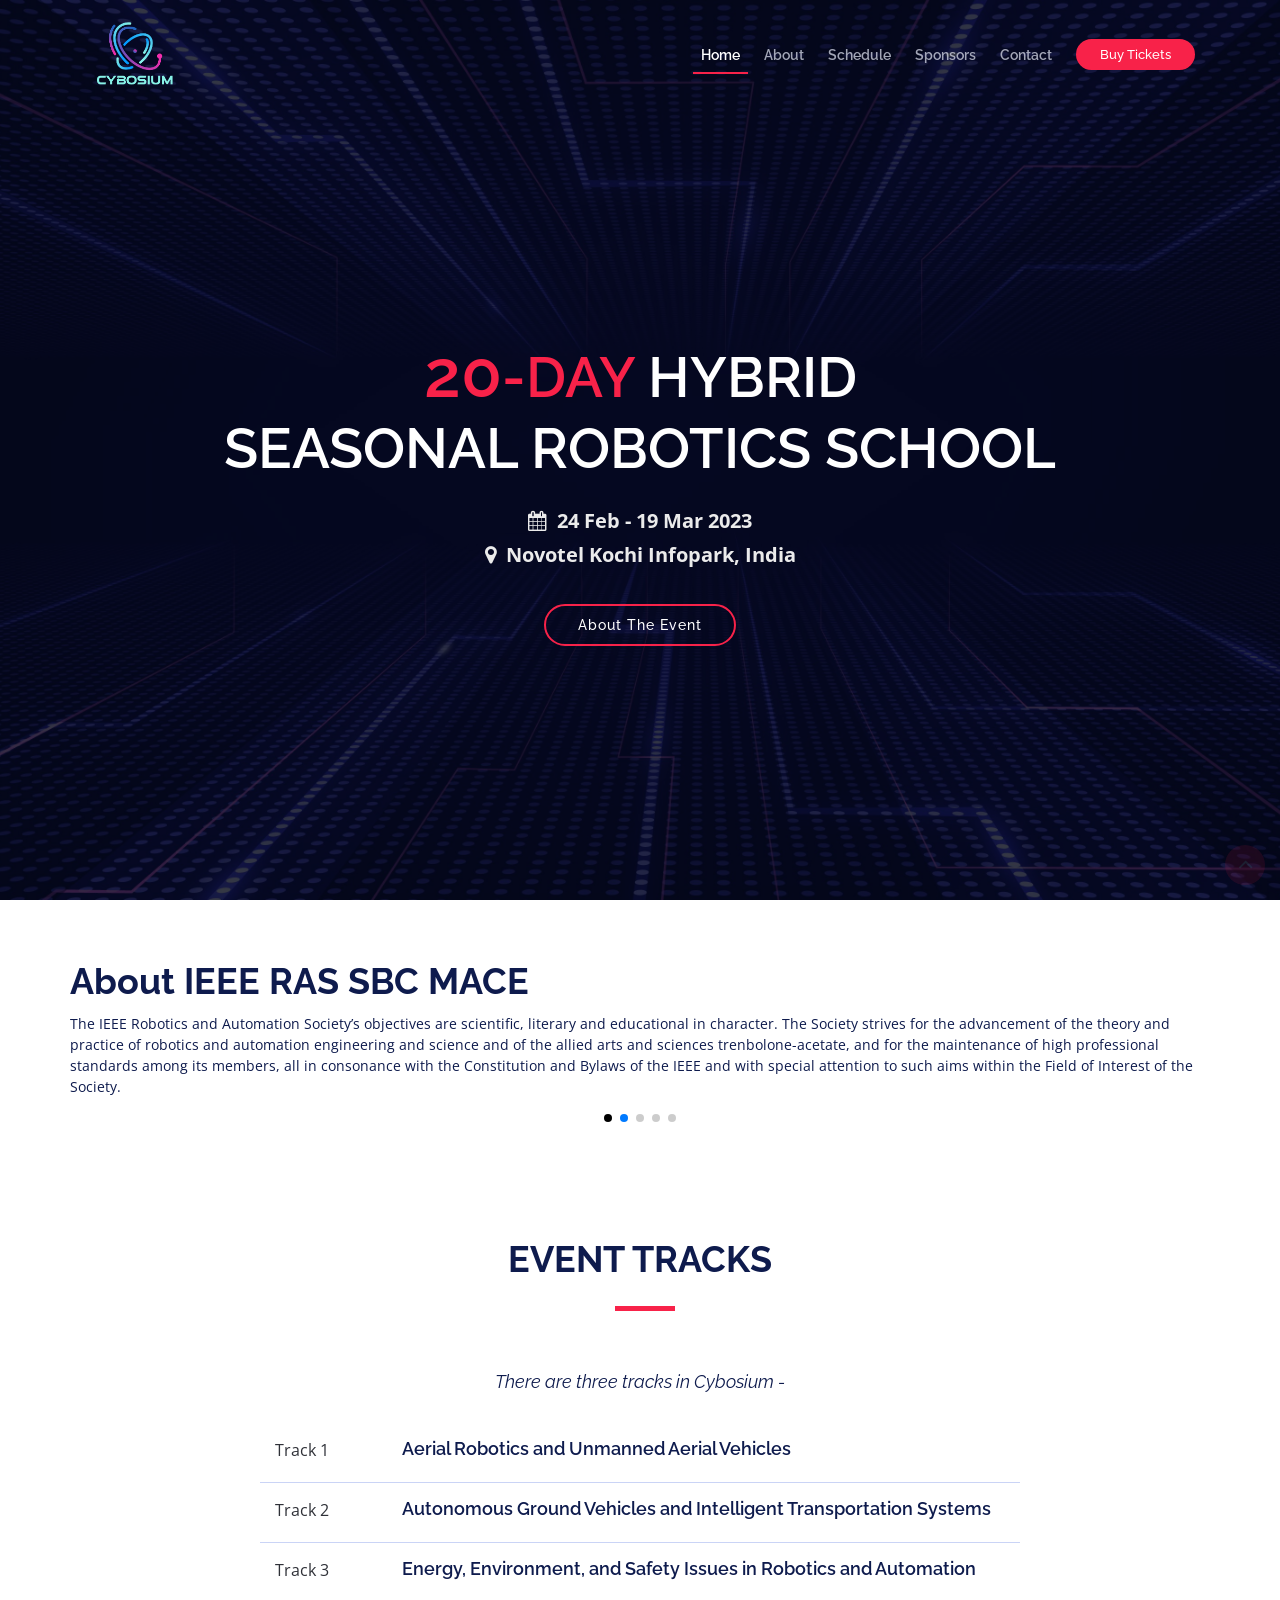
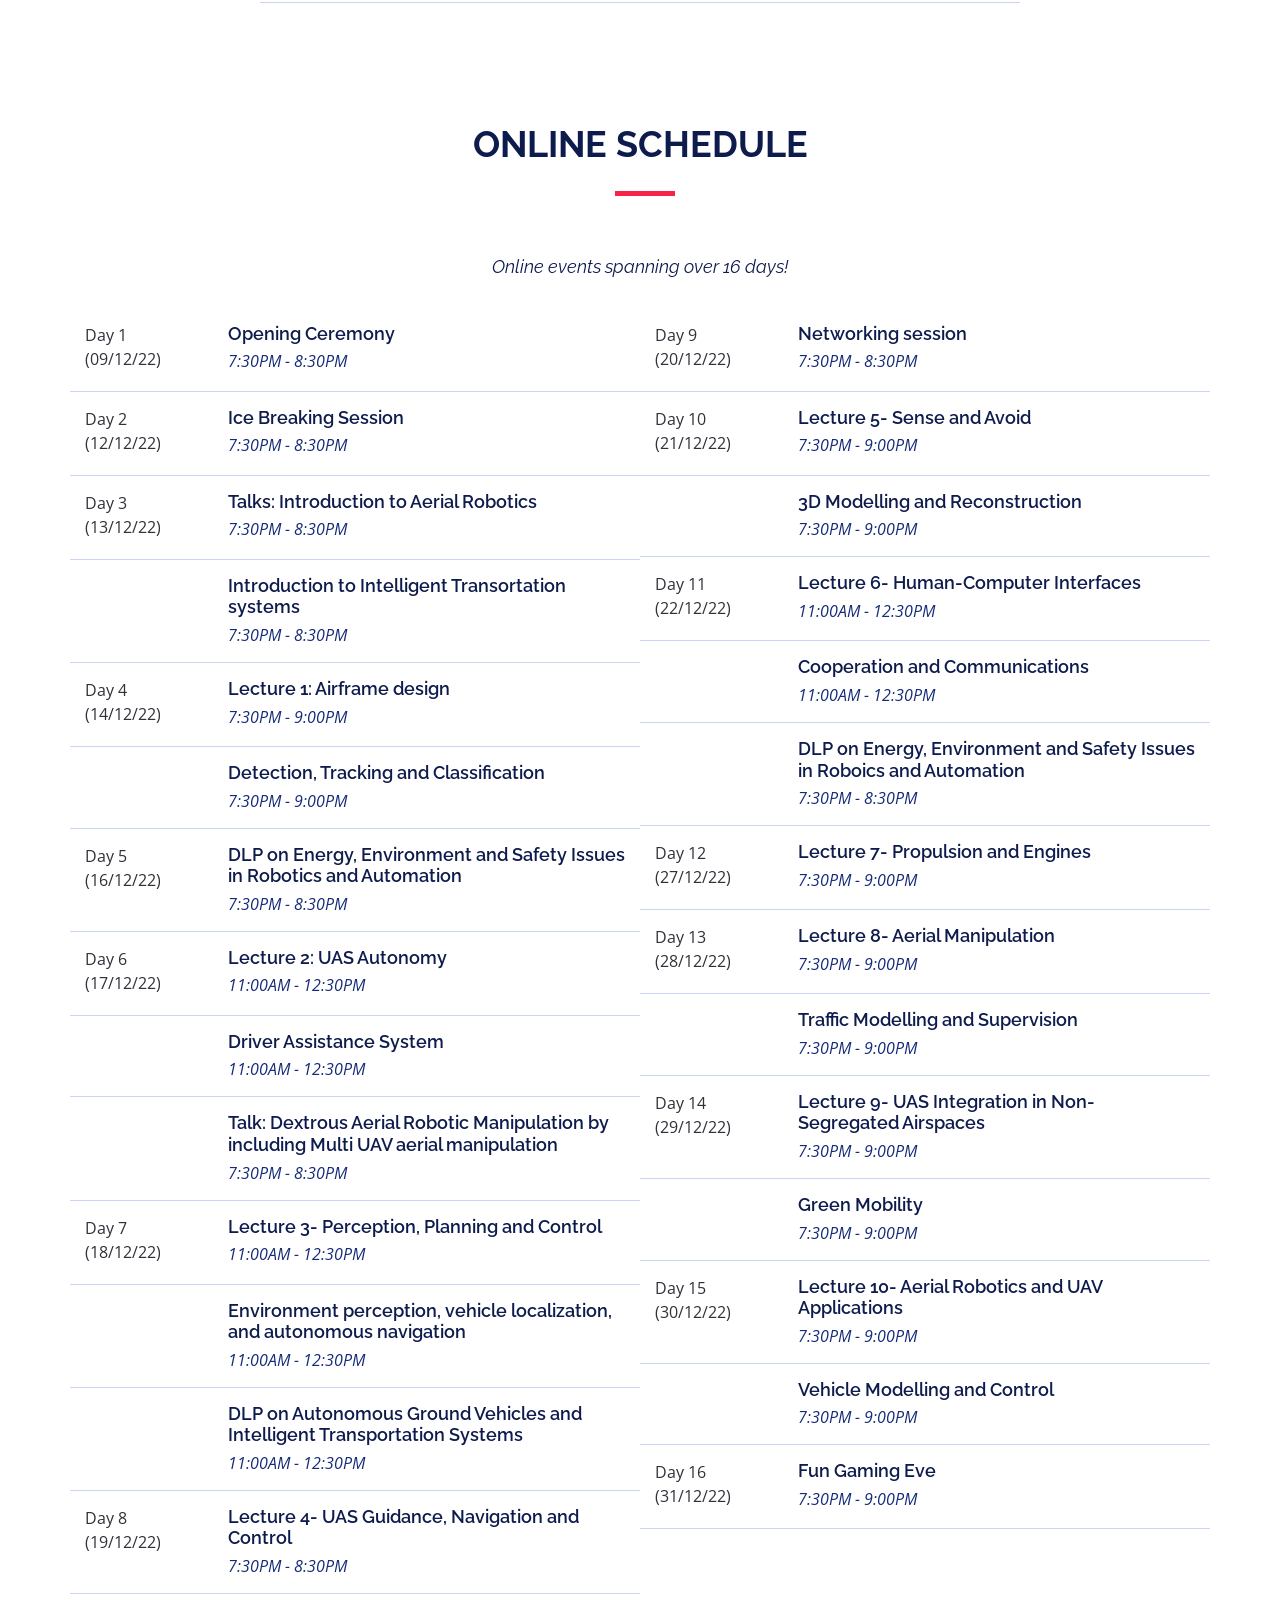
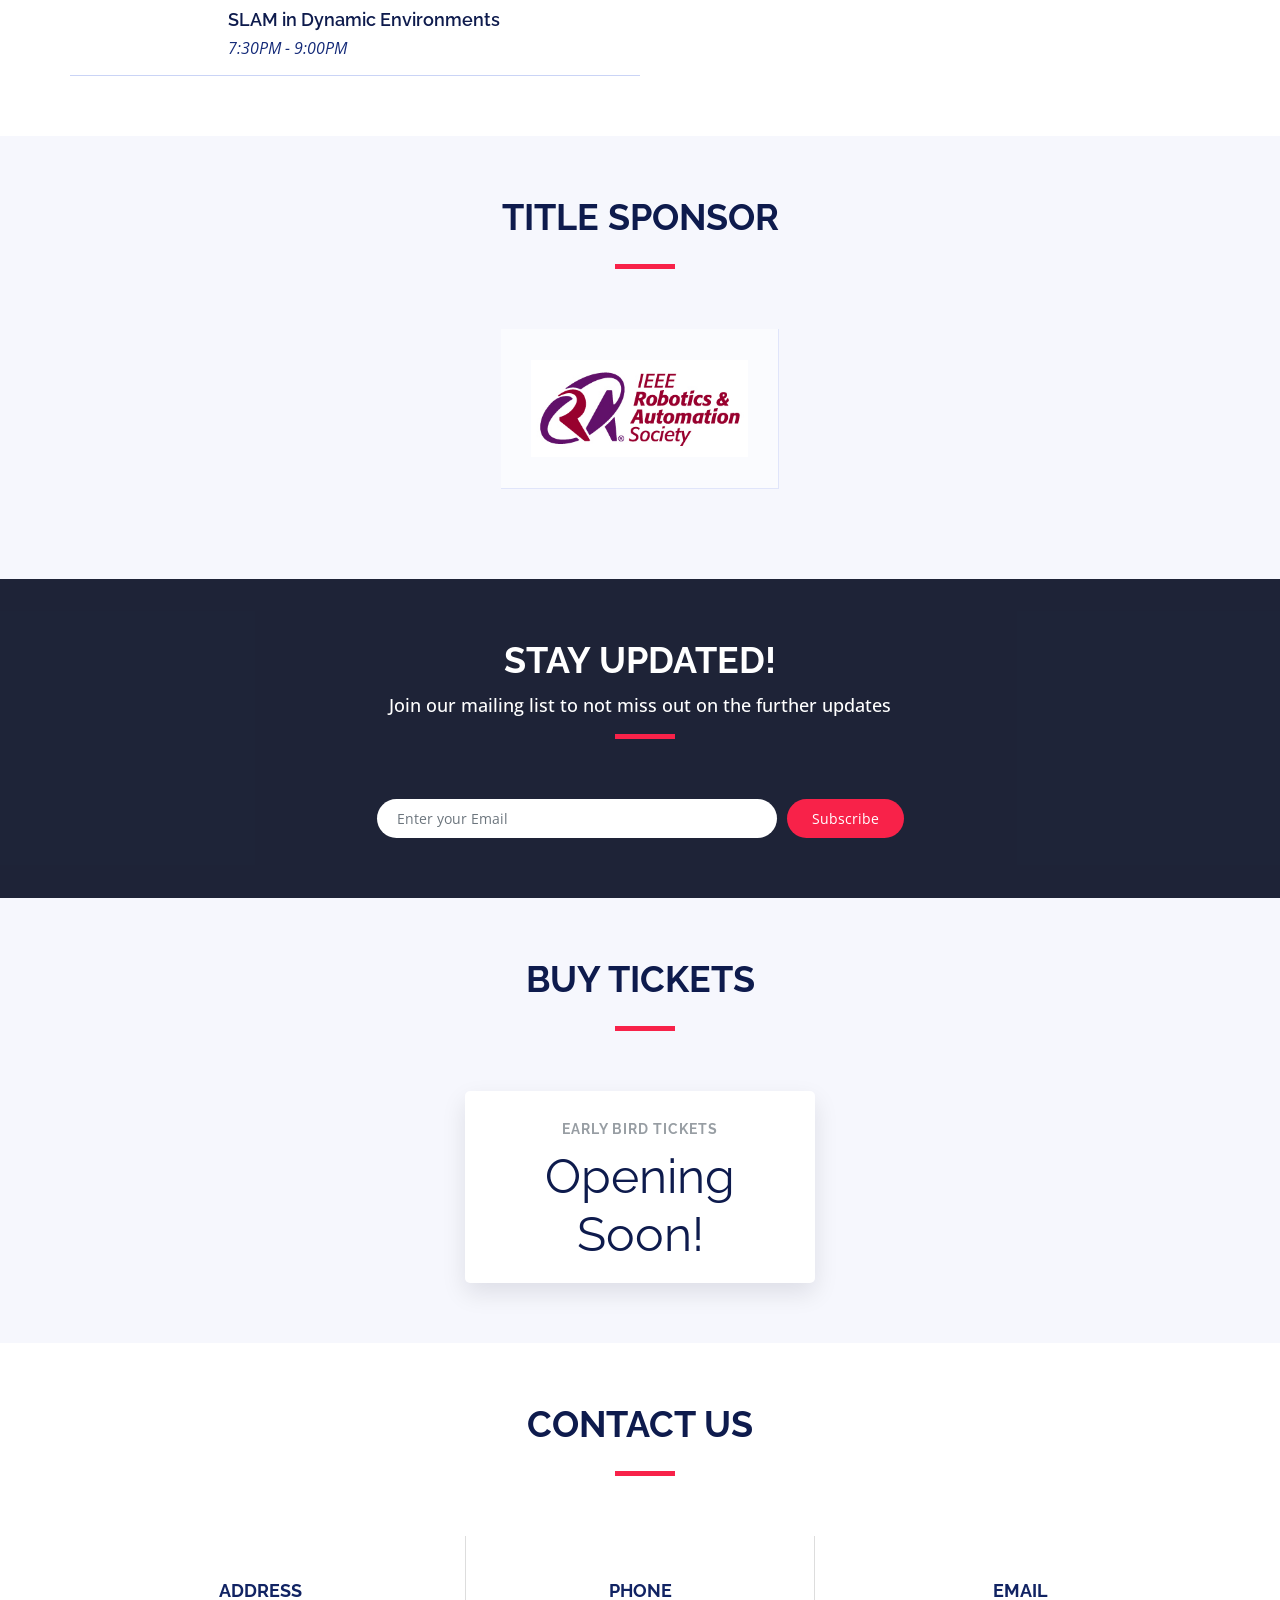
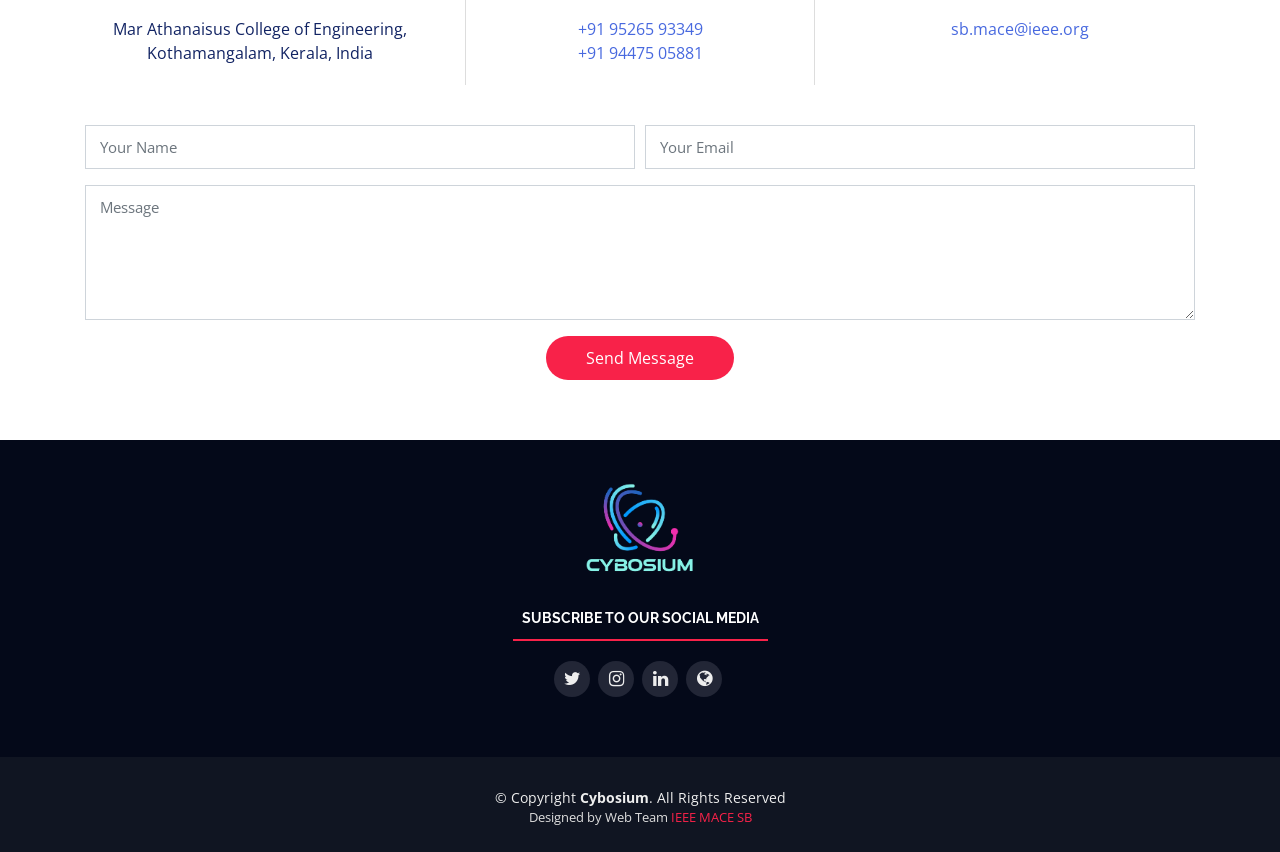
==== commit e40bc1a7: "Call For Robots" ====
--- a/index.html
+++ b/index.html
@@ -26,6 +26,11 @@
 
   <!-- Main Stylesheet File -->
   <link href="css/style.css" rel="stylesheet">
+
+  <link
+    rel="stylesheet"
+    href="https://cdn.jsdelivr.net/npm/swiper@8/swiper-bundle.min.css"
+  />
 
   <!-- =======================================================
     Theme Name: TheEvent
@@ -80,39 +85,47 @@
       About Section
     ============================-->
 
-    <section id="about" class="about">
-      <div class="container">
-          <div class="div1">
-            <h2>About Cybosium</h2>
-            <p>
-              <span>Cybosium is a mutual initiative of IEEE RAS SBC MACE and IEEE MACE SB. The seasonal school is organized in collaboration with companies and organizations in the industry.</span>
-              <span>The main goal of Cybosium is to help students grow technically in the field of robotics, with a primary focus on the courses, the seasonal school shall also comprise other events, both technical and non-technical, to be conducted online, and offline, or hybrid. The event will have talk sessions for both students and young professionals, workshops, panel discussions, a student project expo, a student paper presentation, an industrial product expo, an industrial visit to Maker Village, networking sessions, cultural events, and giveaways.</span>
-            </p>
-          </div>
-          <div class="div2">
-            <h2>About IEEE RAS SBC MACE</h2>
-            <p>
-              <span>The IEEE Robotics and Automation Society’s objectives are scientific, literary and educational in character. The Society strives for the advancement of the theory and practice of robotics and automation engineering and science and of the allied arts and sciences trenbolone-acetate, and for the maintenance of high professional standards among its members, all in consonance with the Constitution and Bylaws of the IEEE and with special attention to such aims within the Field of Interest of the Society.</span>
-            </p>
-          </div>
-          <div class="div3">
-            <h2>About IEEE MACE SB</h2>
-            <p>
-              <span>IEEE Student Branch MACE is one of the largest student branches across the globe, with over 500 student members. Every year numerous events are conducted by IEEE MACE SB to enhance our students' skills and equip them with the rapidly changing industry. IEEE MACE SB offers a Hardware Laboratory for the members to develop technical projects. We regularly conduct training sessions, talks, professional awareness sessions, hackathons, industrial visits, debates, quizzes, and workshops. </span>
-            </p>
-          </div>
-          <div class="div4">
-            <h2>About IEEE</h2>
-            <p>
-              <span>IEEE is the world's largest technical professional organization dedicated to advancing technology for the benefit of humanity. IEEE and its members inspire a global community through its highly cited publications, conferences, technology standards, and professional and educational activities.</span>
-            </p>
-          </div>
-          <div class="div5">
-            <h2>About Mar Athanaisus College of Engineering</h2>
-            <p>
-              <span>Mar Athanasius College of Engineering pioneered engineering education in central Kerala in 1961. Managed by Mar Athanasius College Association, Aided by the Government of Kerala, the college was first in Asia under Christian Management. The college is affiliated to APJ Abdul Kalam Technological University. MACE, as it is popularly known, has grown by leaps and bounds since. It now has six full-fledged departments apart from the two auxiliary departments of Mathematics and Science and Humanities.</span>
-            </p>
-          </div>
+    <section id="about" class="about container">
+      <div class="swiper">
+          <div class="swiper-wrapper">
+            <div class="swiper-slide">
+              <h2>About Cybosium</h2>
+              <p>
+                <span>Cybosium is a mutual initiative of IEEE RAS SBC MACE and IEEE MACE SB. The seasonal school is organized in collaboration with companies and organizations in the industry.</span>
+                <span>The main goal of Cybosium is to help students grow technically in the field of robotics, with a primary focus on the courses, the seasonal school shall also comprise other events, both technical and non-technical, to be conducted online, and offline, or hybrid. The event will have talk sessions for both students and young professionals, workshops, panel discussions, a student project expo, a student paper presentation, an industrial product expo, an industrial visit to Maker Village, networking sessions, cultural events, and giveaways.</span>
+              </p>
+            </div>
+            <div class="swiper-slide">
+              <h2>About IEEE RAS SBC MACE</h2>
+              <p>
+                <span>The IEEE Robotics and Automation Society’s objectives are scientific, literary and educational in character. The Society strives for the advancement of the theory and practice of robotics and automation engineering and science and of the allied arts and sciences trenbolone-acetate, and for the maintenance of high professional standards among its members, all in consonance with the Constitution and Bylaws of the IEEE and with special attention to such aims within the Field of Interest of the Society.</span>
+              </p>
+            </div>
+            <div class="swiper-slide">
+              <h2>About IEEE MACE SB</h2>
+              <p>
+                <span>IEEE Student Branch MACE is one of the largest student branches across the globe, with over 500 student members. Every year numerous events are conducted by IEEE MACE SB to enhance our students' skills and equip them with the rapidly changing industry. IEEE MACE SB offers a Hardware Laboratory for the members to develop technical projects. We regularly conduct training sessions, talks, professional awareness sessions, hackathons, industrial visits, debates, quizzes, and workshops. </span>
+              </p>
+            </div>
+            <div class="swiper-slide">
+              <h2>About IEEE</h2>
+              <p>
+                <span>IEEE is the world's largest technical professional organization dedicated to advancing technology for the benefit of humanity. IEEE and its members inspire a global community through its highly cited publications, conferences, technology standards, and professional and educational activities.</span>
+              </p>
+            </div>
+            <div class="swiper-slide">
+              <h2>About Mar Athanaisus College of Engineering</h2>
+              <p>
+                <span>Mar Athanasius College of Engineering pioneered engineering education in central Kerala in 1961. Managed by Mar Athanasius College Association, Aided by the Government of Kerala, the college was first in Asia under Christian Management. The college is affiliated to APJ Abdul Kalam Technological University. MACE, as it is popularly known, has grown by leaps and bounds since. It now has six full-fledged departments apart from the two auxiliary departments of Mathematics and Science and Humanities.</span>
+              </p>
+            </div>
+          </div>
+
+          <!-- <div class="swiper-button-prev"></div>
+          <div class="swiper-button-next"></div> -->
+
+          <!-- <div class="swiper-scrollbar"></div> -->
+          <div class="swiper-pagination"></div>
       </div>
     </section>
 
@@ -657,6 +670,7 @@
 
   <a href="#" class="back-to-top"><i class="fa fa-angle-up"></i></a>
 
+
   <!-- JavaScript Libraries -->
   <script src="lib/jquery/jquery.min.js"></script>
   <script src="lib/jquery/jquery-migrate.min.js"></script>
@@ -673,6 +687,49 @@
 
   <!-- Template Main Javascript File -->
   <script src="js/main.js"></script>
+
+  <script src="https://cdn.jsdelivr.net/npm/swiper@8/swiper-bundle.min.js"></script>
+  
+
+  <script>
+    const swiper = new Swiper('.swiper', {
+      // Optional parameters
+      direction: 'horizontal',
+      loop: true,
+      speed: 1000,
+      autoplay: {
+        delay: 2000
+      },
+
+      // If we need pagination
+      pagination: {
+        el: '.swiper-pagination',
+      },
+
+      // // Navigation arrows
+      // navigation: {
+      //   nextEl: '.swiper-button-next',
+      //   prevEl: '.swiper-button-prev',
+      // },
+
+      // // And if we need scrollbar
+      // scrollbar: {
+      //   el: '.swiper-scrollbar',
+      // },
+    });
+  </script>
+  
+  <!-- <script>
+    var owl = $('.about-carousel');
+    owl.owlCarousel({
+        items:1,
+        loop:true,
+        margin:10,
+        autoplay:true,
+        autoplayTimeout:1000,
+        autoplayHoverPause:true
+    });
+  </script> -->
 </body>
 
 </html>
